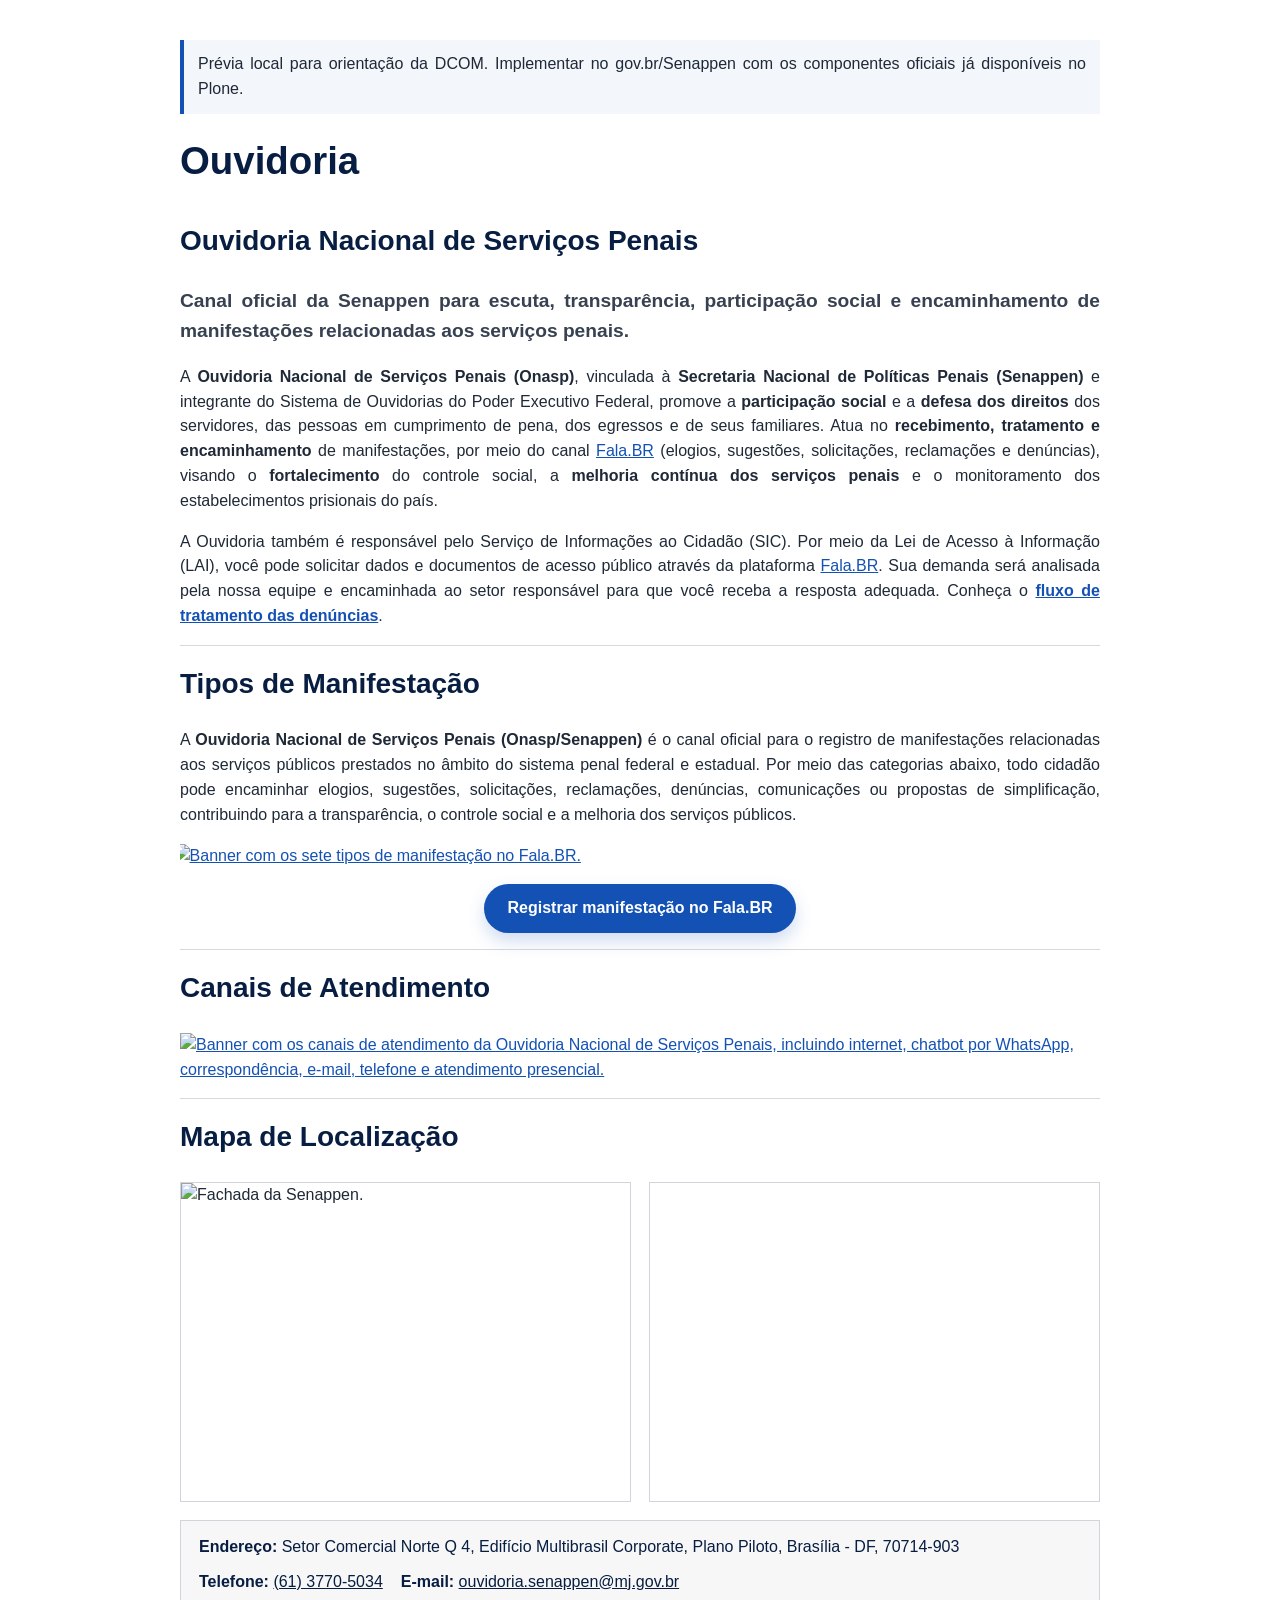
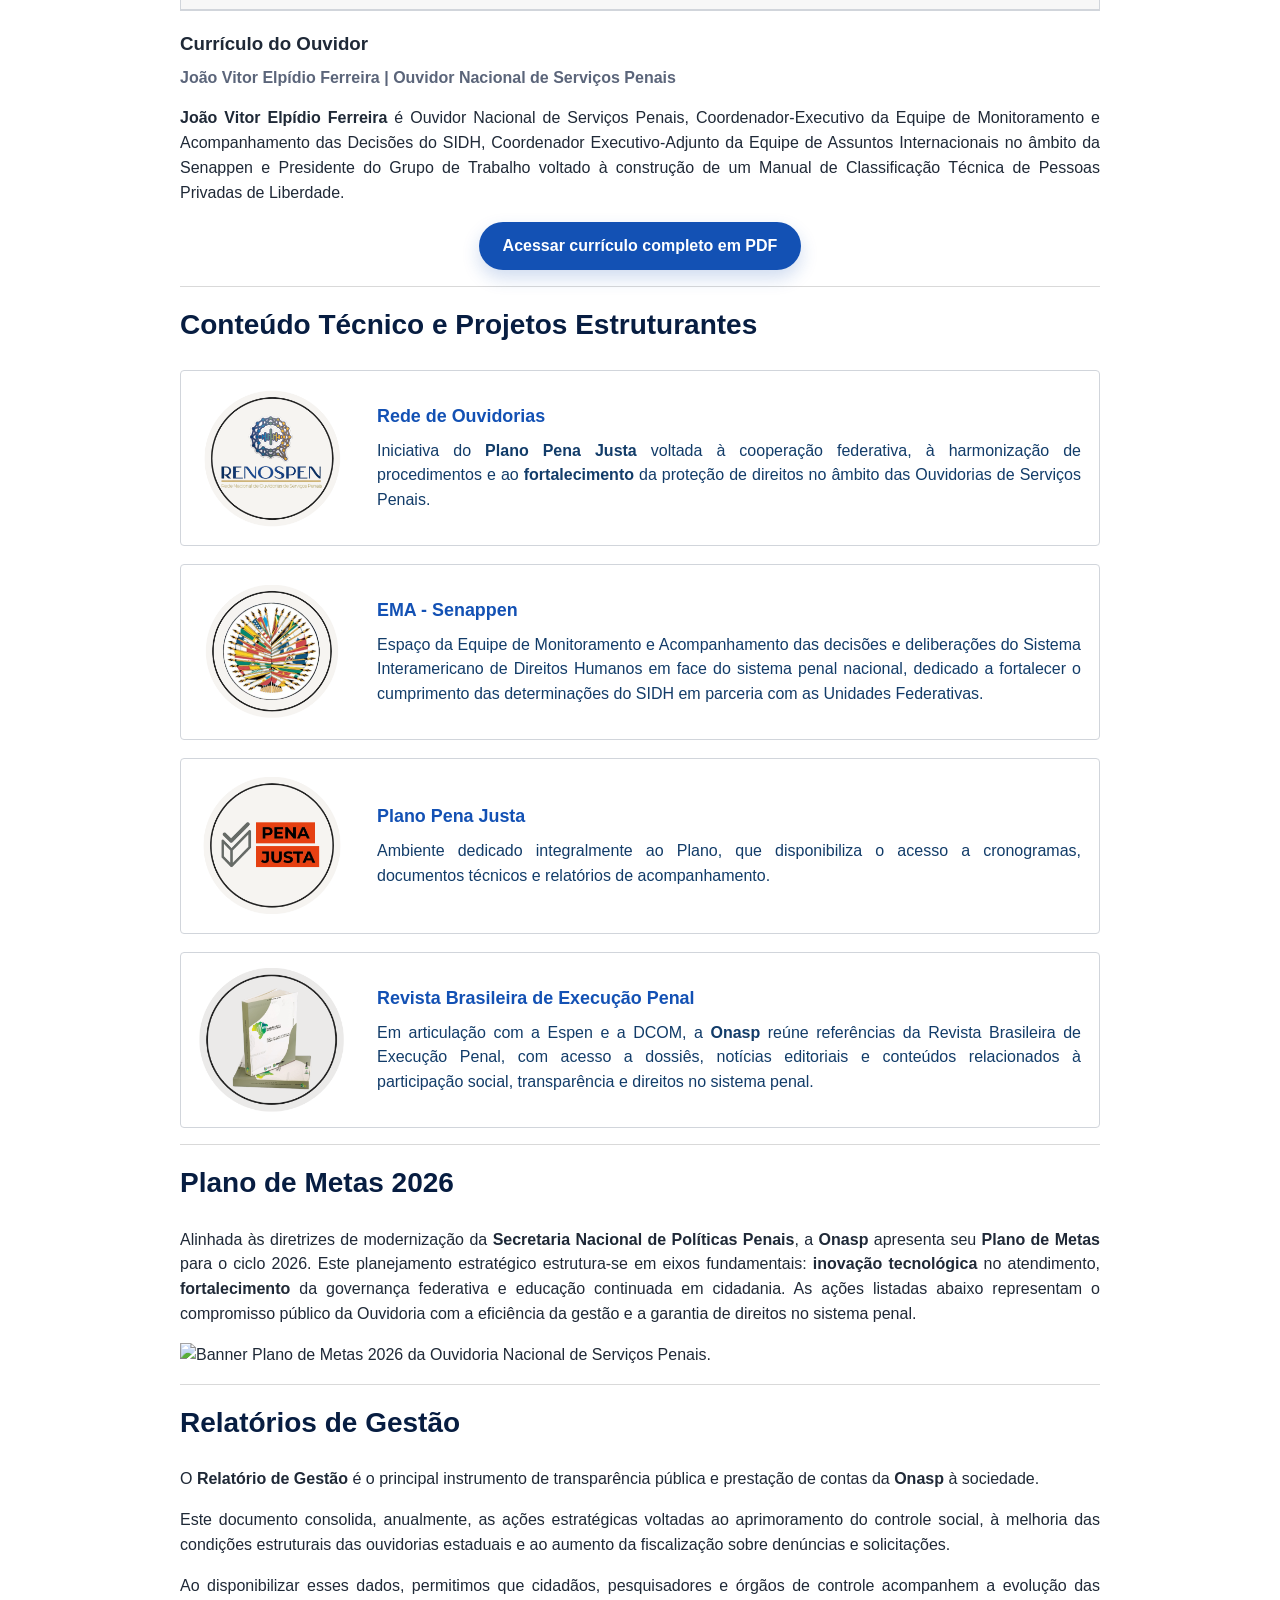
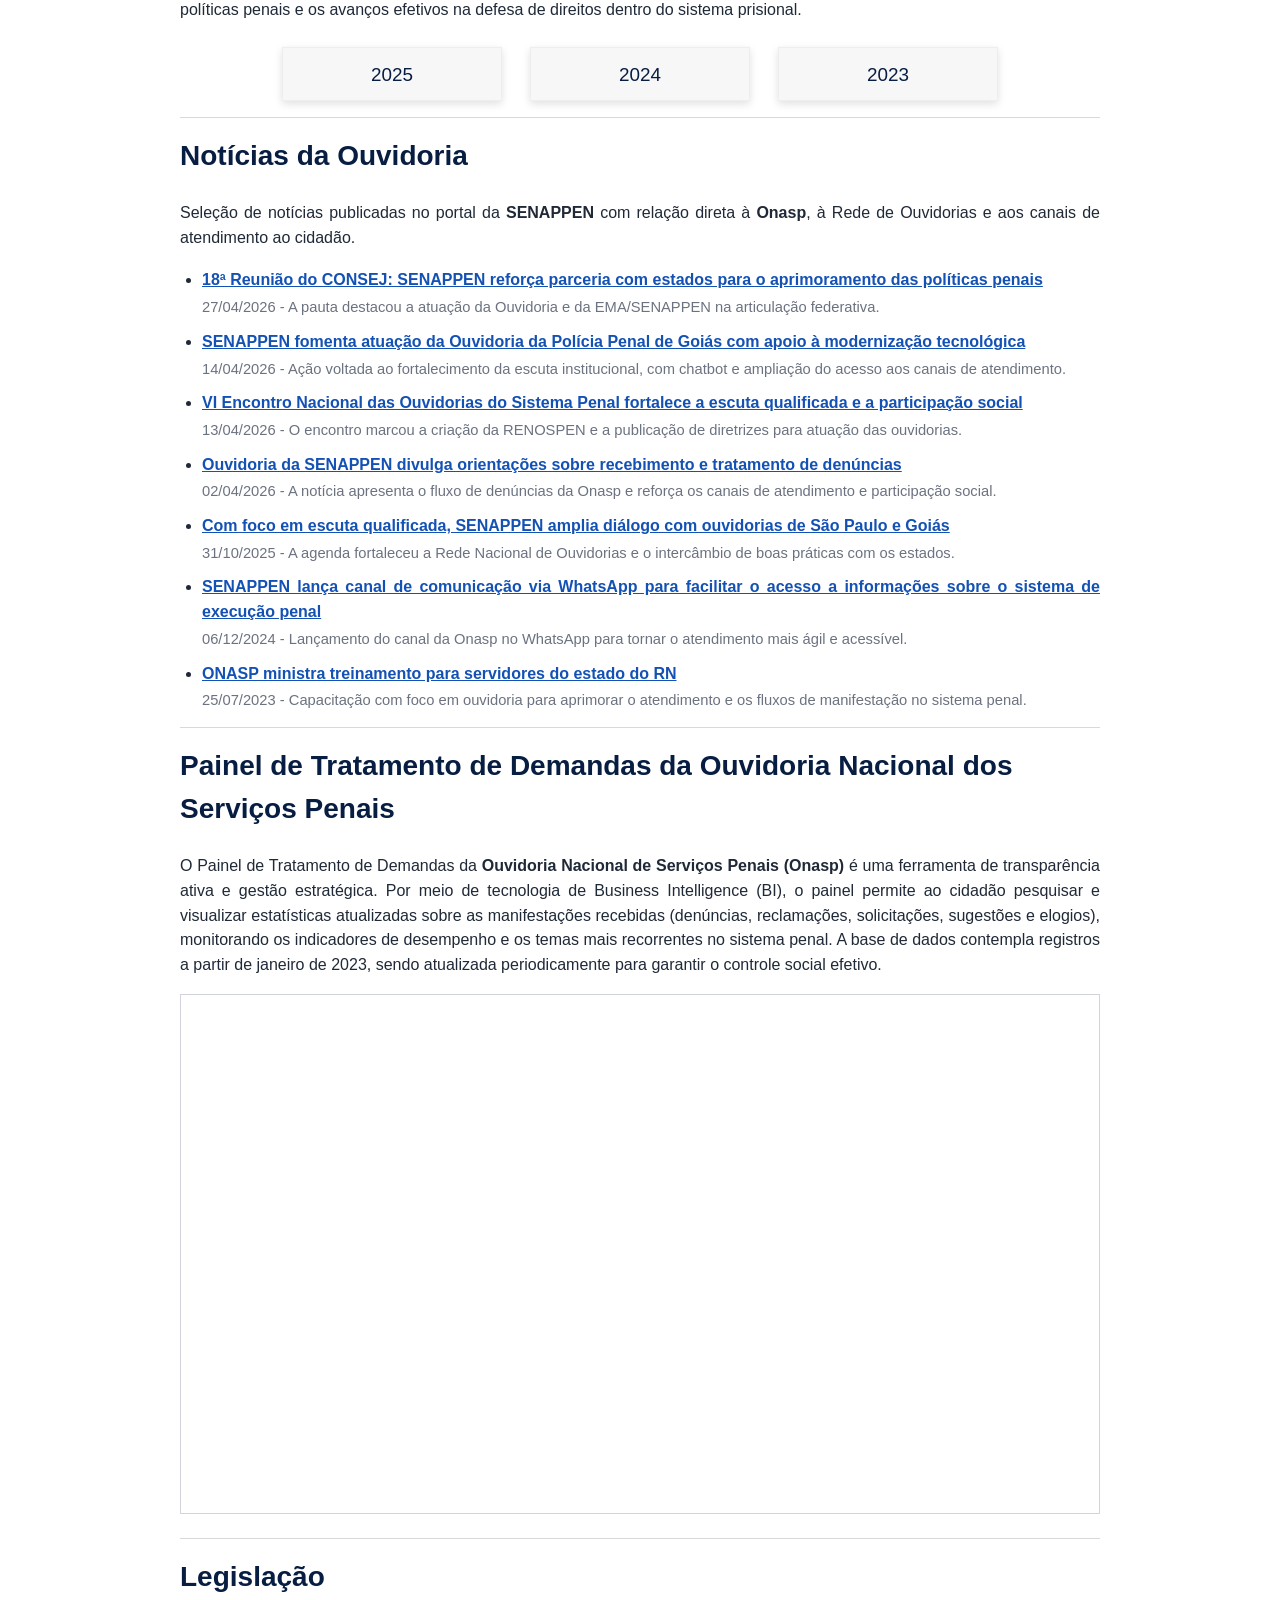
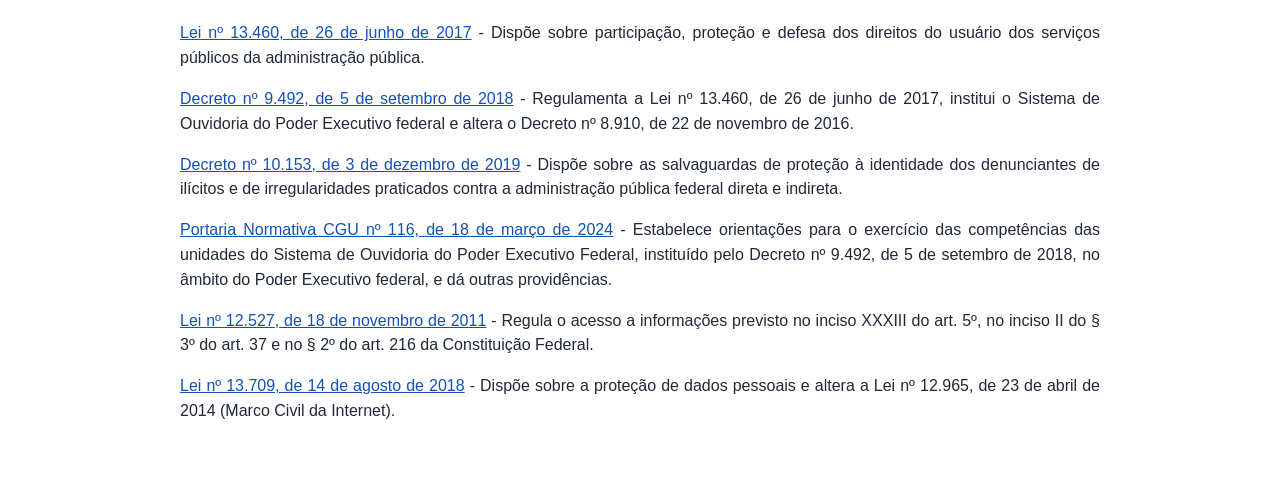
==== prototipo-dicom-onasp/index.html @ c9086b27 "Inclui notícias da ouvidoria na home da ONASP" ====
<!doctype html>
<html lang="pt-BR">
<head>
  <meta charset="utf-8">
  <meta name="viewport" content="width=device-width, initial-scale=1">
  <title>Ouvidoria Nacional de Serviços Penais | Prévia gov.br/Plone</title>
  <link rel="stylesheet" href="styles.css">
</head>
<body>
  <main class="govbr-preview" id="conteudo">
    <p class="preview-note">Prévia local para orientação da DCOM. Implementar no gov.br/Senappen com os componentes oficiais já disponíveis no Plone.</p>

    <h1>Ouvidoria</h1>

    <section aria-labelledby="ouvidoria-nacional">
      <h2 id="ouvidoria-nacional">Ouvidoria Nacional de Serviços Penais</h2>

      <p class="lead">Canal oficial da <strong>Senappen</strong> para escuta, transparência, <strong>participação social</strong> e encaminhamento de manifestações relacionadas aos serviços penais.</p>

      <p>A <strong>Ouvidoria Nacional de Serviços Penais (Onasp)</strong>, vinculada à <strong>Secretaria Nacional de Políticas Penais (Senappen)</strong> e integrante do Sistema de Ouvidorias do Poder Executivo Federal, promove a <strong>participação social</strong> e a <strong>defesa dos direitos</strong> dos servidores, das pessoas em cumprimento de pena, dos egressos e de seus familiares. Atua no <strong>recebimento, tratamento e encaminhamento</strong> de manifestações, por meio do canal <a href="https://falabr.cgu.gov.br">Fala.BR</a> (elogios, sugestões, solicitações, reclamações e denúncias), visando o <strong>fortalecimento</strong> do controle social, a <strong>melhoria contínua dos serviços penais</strong> e o monitoramento dos estabelecimentos prisionais do país.</p>

      <p>A Ouvidoria também é responsável pelo Serviço de Informações ao Cidadão (SIC). Por meio da Lei de Acesso à Informação (LAI), você pode solicitar dados e documentos de acesso público através da plataforma <a href="https://falabr.cgu.gov.br">Fala.BR</a>. Sua demanda será analisada pela nossa equipe e encaminhada ao setor responsável para que você receba a resposta adequada. Conheça o <a href="https://www.gov.br/senappen/pt-br/acesso-a-informacao/participacao-social/ouvidoria/fluxo_denuncia_onasp.pdf"><strong>fluxo de tratamento das denúncias</strong></a>.</p>
    </section>

    <section aria-labelledby="tipos-manifestacao">
      <h2 id="tipos-manifestacao">Tipos de Manifestação</h2>
      <p>A <strong>Ouvidoria Nacional de Serviços Penais (Onasp/Senappen)</strong> é o canal oficial para o registro de manifestações relacionadas aos serviços públicos prestados no âmbito do sistema penal federal e estadual. Por meio das categorias abaixo, todo cidadão pode encaminhar elogios, sugestões, solicitações, reclamações, denúncias, comunicações ou propostas de simplificação, contribuindo para a transparência, o controle social e a melhoria dos serviços públicos.</p>

      <a class="linked-image manifestacao-banner-crop" href="https://falabr.cgu.gov.br" aria-label="Acessar Fala.BR">
        <img src="../Documentação/Banner_1_new.png" alt="Banner com os sete tipos de manifestação no Fala.BR.">
      </a>
      <p class="compact-action-link"><strong><a href="https://falabr.cgu.gov.br">Registrar manifestação no Fala.BR</a></strong></p>
    </section>

    <section aria-labelledby="canais-atendimento">
      <h2 id="canais-atendimento">Canais de Atendimento</h2>
      <a class="linked-image canais-banner" href="https://falabr.cgu.gov.br" aria-label="Acessar Fala.BR">
        <img src="../Documentação/Banner_2_new.png" alt="Banner com os canais de atendimento da Ouvidoria Nacional de Serviços Penais, incluindo internet, chatbot por WhatsApp, correspondência, e-mail, telefone e atendimento presencial.">
      </a>
    </section>

    <section aria-labelledby="mapa-localizacao">
      <h2 id="mapa-localizacao">Mapa de Localização</h2>
      <div class="mapa-grid">
        <figure class="mapa-side-image">
          <img src="../Documentação/senappen_fachada.png" alt="Fachada da Senappen.">
        </figure>
        <iframe class="embed" title="Mapa da sede da Senappen em visualização de ruas" src="https://www.google.com/maps?ll=-15.787693918829651,-47.886738090810475&q=-15.787693918829651,-47.886738090810475&t=m&z=18&output=embed" loading="lazy"></iframe>
      </div>

      <div class="mapa-contact-strip" aria-label="Contato institucional resumido da Ouvidoria">
        <p><strong>Endereço:</strong> Setor Comercial Norte Q 4, Edifício Multibrasil Corporate, Plano Piloto, Brasília - DF, 70714-903</p>
        <p><strong>Telefone:</strong> <a href="tel:+556137705034">(61) 3770-5034</a></p>
        <p><strong>E-mail:</strong> <a href="mailto:ouvidoria.senappen@mj.gov.br">ouvidoria.senappen@mj.gov.br</a></p>
      </div>

      <article class="ouvidor-profile" aria-labelledby="curriculo-ouvidor">
        <h3 id="curriculo-ouvidor">Currículo do Ouvidor</h3>
        <p class="ouvidor-role">João Vitor Elpídio Ferreira | Ouvidor Nacional de Serviços Penais</p>
        <p><strong>João Vitor Elpídio Ferreira</strong> é Ouvidor Nacional de Serviços Penais, Coordenador-Executivo da Equipe de Monitoramento e Acompanhamento das Decisões do SIDH, Coordenador Executivo-Adjunto da Equipe de Assuntos Internacionais no âmbito da Senappen e Presidente do Grupo de Trabalho voltado à construção de um Manual de Classificação Técnica de Pessoas Privadas de Liberdade.</p>
        <p class="compact-action-link"><strong><a href="../Documentação/Curriculo_Joao_vitor_elpidio_Ferreira.pdf">Acessar currículo completo em PDF</a></strong></p>
      </article>
    </section>

    <section aria-labelledby="projetos-estruturantes">
      <h2 id="projetos-estruturantes">Conteúdo Técnico e Projetos Estruturantes</h2>
      <div class="feature-link-list" aria-label="Subpáginas temáticas">
        <a class="feature-link" href="subpaginas/rede-ouvidorias.html">
          <span class="feature-image"><img src="../Documentação/Botao_Renospen.png" alt=""></span>
          <span class="feature-copy">
            <span class="feature-title">Rede de Ouvidorias</span>
            <span>Iniciativa do <strong>Plano Pena Justa</strong> voltada à cooperação federativa, à harmonização de procedimentos e ao <strong>fortalecimento</strong> da proteção de direitos no âmbito das Ouvidorias de Serviços Penais.</span>
          </span>
        </a>
        <a class="feature-link" href="subpaginas/ema-sidh.html">
          <span class="feature-image"><img src="../Documentação/Botao_EMA.png" alt=""></span>
          <span class="feature-copy">
            <span class="feature-title">EMA - Senappen</span>
            <span>Espaço da Equipe de Monitoramento e Acompanhamento das decisões e deliberações do Sistema Interamericano de Direitos Humanos em face do sistema penal nacional, dedicado a fortalecer o cumprimento das determinações do SIDH em parceria com as Unidades Federativas.</span>
          </span>
        </a>
        <a class="feature-link" href="subpaginas/plano-pena-justa.html">
          <span class="feature-image"><img src="../Documentação/Botao_PenaJusta.png" alt=""></span>
          <span class="feature-copy">
            <span class="feature-title">Plano Pena Justa</span>
            <span>Ambiente dedicado integralmente ao Plano, que disponibiliza o acesso a cronogramas, documentos técnicos e relatórios de acompanhamento.</span>
          </span>
        </a>
        <a class="feature-link" href="subpaginas/revista-brasileira-execucao-penal.html">
          <span class="feature-image"><img src="../Documentação/Botao_RevistaBrasileira.png" alt=""></span>
          <span class="feature-copy">
            <span class="feature-title">Revista Brasileira de Execução Penal</span>
            <span>Em articulação com a Espen e a DCOM, a <strong>Onasp</strong> reúne referências da Revista Brasileira de Execução Penal, com acesso a dossiês, notícias editoriais e conteúdos relacionados à participação social, transparência e direitos no sistema penal.</span>
          </span>
        </a>
      </div>
    </section>

    <section aria-labelledby="plano-metas">
      <h2 id="plano-metas">Plano de Metas 2026</h2>
      <p>Alinhada às diretrizes de modernização da <strong>Secretaria Nacional de Políticas Penais</strong>, a <strong>Onasp</strong> apresenta seu <strong>Plano de Metas</strong> para o ciclo 2026. Este planejamento estratégico estrutura-se em eixos fundamentais: <strong>inovação tecnológica</strong> no atendimento, <strong>fortalecimento</strong> da governança federativa e educação continuada em cidadania. As ações listadas abaixo representam o compromisso público da Ouvidoria com a eficiência da gestão e a garantia de direitos no sistema penal.</p>
      <img class="standalone-image" src="../Documentação/Banner_3_new.png" alt="Banner Plano de Metas 2026 da Ouvidoria Nacional de Serviços Penais.">
    </section>

    <section aria-labelledby="relatorios-gestao">
      <h2 id="relatorios-gestao">Relatórios de Gestão</h2>
      <p>O <strong>Relatório de Gestão</strong> é o principal instrumento de transparência pública e prestação de contas da <strong>Onasp</strong> à sociedade.</p>
      <p>Este documento consolida, anualmente, as ações estratégicas voltadas ao aprimoramento do controle social, à melhoria das condições estruturais das ouvidorias estaduais e ao aumento da fiscalização sobre denúncias e solicitações.</p>
      <p>Ao disponibilizar esses dados, permitimos que cidadãos, pesquisadores e órgãos de controle acompanhem a evolução das políticas penais e os avanços efetivos na defesa de direitos dentro do sistema prisional.</p>
      <div class="report-year-grid" aria-label="Relatórios de Gestão por ano">
        <a href="https://www.gov.br/senappen/pt-br/acesso-a-informacao/participacao-social/ouvidoria/relatorio-de-gestao-de-ouvidoria">2025</a>
        <a href="https://www.gov.br/senappen/pt-br/acesso-a-informacao/participacao-social/ouvidoria/relatorio-de-gestao-de-ouvidoria">2024</a>
        <a href="https://www.gov.br/senappen/pt-br/acesso-a-informacao/participacao-social/ouvidoria/relatorio-de-gestao-de-ouvidoria">2023</a>
      </div>
    </section>

    <section aria-labelledby="noticias-ouvidoria">
      <h2 id="noticias-ouvidoria">Notícias da Ouvidoria</h2>
      <p>Seleção de notícias publicadas no portal da <strong>SENAPPEN</strong> com relação direta à <strong>Onasp</strong>, à Rede de Ouvidorias e aos canais de atendimento ao cidadão.</p>
      <ul class="news-link-list" aria-label="Notícias relacionadas à Onasp e à Ouvidoria">
        <li>
          <a href="https://www.gov.br/senappen/pt-br/assuntos/noticias/18a-reuniao-do-consej-senappen-reforca-parceria-com-estados-para-o-aprimoramento-das-politicas-penais">18ª Reunião do CONSEJ: SENAPPEN reforça parceria com estados para o aprimoramento das políticas penais</a>
          <span class="news-meta">27/04/2026 - A pauta destacou a atuação da Ouvidoria e da EMA/SENAPPEN na articulação federativa.</span>
        </li>
        <li>
          <a href="https://www.gov.br/senappen/pt-br/assuntos/noticias/senappen-fomenta-atuacao-da-ouvidoria-da-policia-penal-de-goias-com-apoio-a-modernizacao-tecnologica">SENAPPEN fomenta atuação da Ouvidoria da Polícia Penal de Goiás com apoio à modernização tecnológica</a>
          <span class="news-meta">14/04/2026 - Ação voltada ao fortalecimento da escuta institucional, com chatbot e ampliação do acesso aos canais de atendimento.</span>
        </li>
        <li>
          <a href="https://www.gov.br/senappen/pt-br/assuntos/noticias/vi-encontro-nacional-das-ouvidorias-do-sistema-penal-fortalece-a-escuta-qualificada-e-a-participacao-social">VI Encontro Nacional das Ouvidorias do Sistema Penal fortalece a escuta qualificada e a participação social</a>
          <span class="news-meta">13/04/2026 - O encontro marcou a criação da RENOSPEN e a publicação de diretrizes para atuação das ouvidorias.</span>
        </li>
        <li>
          <a href="https://www.gov.br/senappen/pt-br/assuntos/noticias/ouvidoria-da-senappen-divulga-orientacoes-sobre-recebimento-e-tratamento-de-denuncias">Ouvidoria da SENAPPEN divulga orientações sobre recebimento e tratamento de denúncias</a>
          <span class="news-meta">02/04/2026 - A notícia apresenta o fluxo de denúncias da Onasp e reforça os canais de atendimento e participação social.</span>
        </li>
        <li>
          <a href="https://www.gov.br/senappen/pt-br/assuntos/noticias/com-foco-em-escuta-qualificada-senappen-amplia-dialogo-com-ouvidorias-de-sao-paulo-e-goias">Com foco em escuta qualificada, SENAPPEN amplia diálogo com ouvidorias de São Paulo e Goiás</a>
          <span class="news-meta">31/10/2025 - A agenda fortaleceu a Rede Nacional de Ouvidorias e o intercâmbio de boas práticas com os estados.</span>
        </li>
        <li>
          <a href="https://www.gov.br/senappen/pt-br/assuntos/noticias/senappen-lanca-canal-de-comunicacao-via-whatsapp-para-facilitar-o-acesso-a-informacoes-sobre-o-sistema-de-execucao-penal">SENAPPEN lança canal de comunicação via WhatsApp para facilitar o acesso a informações sobre o sistema de execução penal</a>
          <span class="news-meta">06/12/2024 - Lançamento do canal da Onasp no WhatsApp para tornar o atendimento mais ágil e acessível.</span>
        </li>
        <li>
          <a href="https://www.gov.br/senappen/pt-br/assuntos/noticias/onasp-ministra-treinamento-para-servidores-do-estado-do-rn">ONASP ministra treinamento para servidores do estado do RN</a>
          <span class="news-meta">25/07/2023 - Capacitação com foco em ouvidoria para aprimorar o atendimento e os fluxos de manifestação no sistema penal.</span>
        </li>
      </ul>
    </section>

    <section aria-labelledby="painel-demandas">
      <h2 id="painel-demandas">Painel de Tratamento de Demandas da Ouvidoria Nacional dos Serviços Penais</h2>
      <p>O Painel de Tratamento de Demandas da <strong>Ouvidoria Nacional de Serviços Penais (Onasp)</strong> é uma ferramenta de transparência ativa e gestão estratégica. Por meio de tecnologia de Business Intelligence (BI), o painel permite ao cidadão pesquisar e visualizar estatísticas atualizadas sobre as manifestações recebidas (denúncias, reclamações, solicitações, sugestões e elogios), monitorando os indicadores de desempenho e os temas mais recorrentes no sistema penal. A base de dados contempla registros a partir de janeiro de 2023, sendo atualizada periodicamente para garantir o controle social efetivo.</p>
      <iframe class="embed powerbi" title="Painel de Tratamento de Demandas da Onasp" src="https://app.powerbi.com/view?r=eyJrIjoiMDU5NGVlNjQtMjZmZi00YzI0LTk0ZTktMzQwMzdkM2QyMDg5IiwidCI6ImViMDkwNDIwLTQ0NGMtNDNmNy05MWYyLTRiOGRhNmJmZThlMSJ9" loading="lazy" allowfullscreen></iframe>
    </section>

    <section aria-labelledby="legislacao-home">
      <h2 id="legislacao-home">Legislação</h2>
      <p><a href="../Documentação/Normativas Basilares de Ouvidoria/LEI N°13.460.2017.pdf">Lei nº 13.460, de 26 de junho de 2017</a> - Dispõe sobre participação, proteção e defesa dos direitos do usuário dos serviços públicos da administração pública.</p>
      <p><a href="../Documentação/Normativas Basilares de Ouvidoria/Decreto N°9.492.2018.pdf">Decreto nº 9.492, de 5 de setembro de 2018</a> - Regulamenta a Lei nº 13.460, de 26 de junho de 2017, institui o Sistema de Ouvidoria do Poder Executivo federal e altera o Decreto nº 8.910, de 22 de novembro de 2016.</p>
      <p><a href="../Documentação/Normativas Basilares de Ouvidoria/Decreto N°10.153.2019.pdf">Decreto nº 10.153, de 3 de dezembro de 2019</a> - Dispõe sobre as salvaguardas de proteção à identidade dos denunciantes de ilícitos e de irregularidades praticados contra a administração pública federal direta e indireta.</p>
      <p><a href="../Documentação/Normativas Basilares de Ouvidoria/Portaria Normativa CGU - N°116.2024.pdf">Portaria Normativa CGU nº 116, de 18 de março de 2024</a> - Estabelece orientações para o exercício das competências das unidades do Sistema de Ouvidoria do Poder Executivo Federal, instituído pelo Decreto nº 9.492, de 5 de setembro de 2018, no âmbito do Poder Executivo federal, e dá outras providências.</p>
      <p><a href="../Documentação/Normativas Basilares de Ouvidoria/LEI N°12.527.2011.pdf">Lei nº 12.527, de 18 de novembro de 2011</a> - Regula o acesso a informações previsto no inciso XXXIII do art. 5º, no inciso II do § 3º do art. 37 e no § 2º do art. 216 da Constituição Federal.</p>
      <p><a href="../Documentação/Normativas Basilares de Ouvidoria/LEI N°13.709.2018.pdf">Lei nº 13.709, de 14 de agosto de 2018</a> - Dispõe sobre a proteção de dados pessoais e altera a Lei nº 12.965, de 23 de abril de 2014 (Marco Civil da Internet).</p>
    </section>
  </main>
</body>
</html>
---- prototipo-dicom-onasp/styles.css ----
html {
  -webkit-text-size-adjust: 100%;
}

*,
*::before,
*::after {
  box-sizing: border-box;
}

body {
  margin: 0;
  color: #1f2937;
  font-family: Arial, Helvetica, sans-serif;
  line-height: 1.55;
  background: #ffffff;
}

a {
  color: #1351b4;
}

img {
  display: block;
  max-width: 100%;
  height: auto;
}

.govbr-preview {
  width: min(100% - 32px, 920px);
  margin: 0 auto;
  padding: 24px 0 48px;
}

.preview-note,
.component-note {
  border-left: 4px solid #1351b4;
  background: #f3f6fb;
  padding: 12px 14px;
}

.component-note {
  margin: 16px 0;
}

h1 {
  color: #071d41;
  font-size: clamp(2rem, 4vw, 2.4rem);
  line-height: 1.15;
}

h2 {
  color: #071d41;
  margin-top: 36px;
  font-size: clamp(1.4rem, 2.7vw, 1.75rem);
}

.lead {
  color: #374151;
  font-size: clamp(1.05rem, 2vw, 1.2rem);
  font-weight: 700;
}

.subpage-preview {
  padding-top: 18px;
}

.subpage-back-link {
  margin-bottom: 18px;
}

.subpage-back-link a {
  font-weight: 700;
}

.subpage-hero {
  display: grid;
  grid-template-columns: 190px minmax(0, 1fr);
  gap: 28px;
  align-items: center;
  padding: 20px 0 12px;
}

.subpage-hero-media {
  margin: 0;
}

.subpage-hero-media img {
  width: 100%;
  max-width: 170px;
  height: auto;
  object-fit: contain;
}

.subpage-hero-copy h1 {
  margin: 6px 0 12px;
}

.subpage-kicker {
  margin: 0;
  color: #1351b4;
  font-size: 0.92rem;
  font-weight: 700;
  letter-spacing: 0.03em;
  text-transform: uppercase;
}

h3 {
  margin: 0 0 8px;
}

section {
  margin-top: 24px;
}

#conteudo p:not(.subpage-kicker):not(.subpage-back-link):not(.compact-action-link),
#conteudo li,
#conteudo .feature-copy > span:not(.feature-title),
.component-note {
  text-align: justify;
  text-justify: inter-word;
  hyphens: auto;
}

#conteudo > section + section {
  margin-top: 16px;
  padding-top: 16px;
  border-top: 1px solid #d9d9d9;
}

#conteudo > section + section h2 {
  margin-top: 0;
}

.linked-image,
.standalone-image {
  display: block;
  margin: 16px 0;
}

.subpage-gallery-grid {
  display: grid;
  grid-template-columns: repeat(auto-fit, minmax(280px, 1fr));
  gap: 18px;
  margin-top: 16px;
}

.subpage-gallery-card {
  margin: 0;
  border: 1px solid #d1d5db;
  border-radius: 8px;
  overflow: hidden;
  background: #ffffff;
}

.subpage-gallery-media {
  aspect-ratio: 1600 / 1066;
  overflow: hidden;
  background: #e5e7eb;
}

.subpage-gallery-card img {
  display: block;
  width: 100%;
  height: 100%;
  object-fit: cover;
  object-position: center;
}

.subpage-gallery-card figcaption {
  padding: 12px 14px;
  color: #374151;
  font-size: 0.92rem;
  line-height: 1.45;
}

.manifestacao-banner-crop {
  overflow: hidden;
  margin: 16px 0;
}

.manifestacao-banner-crop img {
  width: 101.4%;
  max-width: none;
  height: auto;
  margin-left: -0.7%;
}

.compact-action-link {
  margin: 8px 0 0;
  text-align: center;
}

.compact-action-link a {
  display: inline-flex;
  min-width: min(100%, 280px);
  align-items: center;
  justify-content: center;
  padding: 12px 24px;
  border-radius: 999px;
  background: #1351b4;
  box-shadow: 0 8px 18px rgba(19, 81, 180, 0.2);
  color: #ffffff;
  font-weight: 700;
  text-decoration: none;
  transition: background-color 0.2s ease, transform 0.2s ease, box-shadow 0.2s ease;
}

.compact-action-link a:hover,
.compact-action-link a:focus {
  background: #0f4aa2;
  box-shadow: 0 10px 22px rgba(19, 81, 180, 0.24);
  text-decoration: none;
  transform: translateY(-1px);
}

.canais-atendimento-grid {
  display: grid;
  grid-template-columns: minmax(0, 1fr) 132px;
  gap: 12px;
  align-items: center;
}

.canais-banner {
  margin: 0;
}

.qrcode-block {
  margin: 0;
  border: 1px solid #d1d5db;
  border-radius: 4px;
  padding: 10px;
  background: #ffffff;
}

.qrcode-block img {
  width: 100%;
}

.qrcode-block figcaption {
  margin-top: 8px;
  color: #071d41;
  font-size: 0.82rem;
  font-weight: 700;
  line-height: 1.25;
  text-align: center;
}

.feature-link-list {
  display: grid;
  gap: 18px;
}

.feature-link {
  display: grid;
  grid-template-columns: 156px minmax(0, 1fr);
  gap: 22px;
  align-items: center;
  border: 1px solid #d1d5db;
  border-radius: 4px;
  padding: 14px 18px;
  background: #ffffff;
  color: #123c69;
  text-decoration: none;
}

.feature-link:hover .feature-title,
.feature-link:focus .feature-title {
  text-decoration: underline;
}

.feature-image {
  display: block;
  width: 146px;
  height: 146px;
}

.feature-image img {
  width: 100%;
  height: 100%;
  object-fit: contain;
}

.feature-copy {
  display: grid;
  gap: 8px;
}

.feature-title {
  color: #1351b4;
  font-size: 1.12rem;
  font-weight: 700;
}

.report-year-grid {
  display: flex;
  flex-wrap: wrap;
  justify-content: center;
  gap: 28px;
  margin-top: 24px;
}

.report-year-grid a {
  display: flex;
  width: min(100%, 220px);
  min-height: 54px;
  align-items: center;
  justify-content: center;
  border: 1px solid #eeeeee;
  background: #f7f7f7;
  box-shadow: 0 3px 8px rgba(0, 0, 0, 0.12);
  color: #071d41;
  font-size: 1.18rem;
  text-decoration: none;
}

.report-year-grid a:hover,
.report-year-grid a:focus {
  color: #1351b4;
  text-decoration: underline;
}

.news-link-list {
  margin: 18px 0 0;
  padding-left: 22px;
}

.news-link-list li {
  text-align: left;
}

.news-link-list li + li {
  margin-top: 12px;
}

.news-link-list a {
  font-weight: 700;
}

.news-meta {
  display: block;
  margin-top: 4px;
  color: #6b7280;
  font-size: 0.92rem;
  line-height: 1.4;
}

.mapa-grid {
  display: grid;
  grid-template-columns: repeat(2, minmax(0, 1fr));
  grid-auto-rows: 320px;
  gap: 18px;
  align-items: stretch;
}

.mapa-grid > * {
  box-sizing: border-box;
}

.mapa-side-image {
  margin: 0;
  border: 1px solid #d1d5db;
  height: 100%;
  overflow: hidden;
}

.mapa-side-image img {
  width: 100%;
  height: 100%;
  object-fit: cover;
  object-position: center;
}

.embed {
  width: 100%;
  height: 380px;
  border: 1px solid #d1d5db;
}

.mapa-grid .embed {
  height: 100%;
  min-height: 320px;
  display: block;
}

.mapa-contact-strip {
  display: flex;
  flex-wrap: wrap;
  gap: 10px 18px;
  align-items: center;
  margin-top: 18px;
  padding: 14px 18px;
  border: 1px solid #d1d5db;
  background: #f7f7f7;
  color: #071d41;
}

.mapa-contact-strip p {
  margin: 0;
}

.mapa-contact-strip a {
  color: inherit;
}

.ouvidor-profile {
  margin-top: 0;
  padding: 18px 0 0;
  border-top: 1px solid #d1d5db;
}

.ouvidor-profile h3 {
  margin-top: 0;
}

.ouvidor-role {
  margin: 0 0 14px;
  color: #5b657a;
  font-weight: 700;
}

#plano-metas {
  overflow: hidden;
}

#plano-metas .standalone-image {
  width: 130%;
  max-width: none;
  margin: 18px 0 0 -15%;
}

.powerbi {
  min-height: 520px;
}

.ouvidoria-map-toolbar {
  display: flex;
  flex-wrap: wrap;
  gap: 14px 18px;
  align-items: flex-end;
  margin-top: 18px;
}

.ouvidoria-map-picker {
  width: min(100%, 280px);
}

.ouvidoria-map-picker label {
  display: block;
  margin-bottom: 6px;
  color: #071d41;
  font-weight: 700;
}

.ouvidoria-map-picker select {
  width: 100%;
  min-height: 44px;
  border: 1px solid #9ca3af;
  border-radius: 8px;
  padding: 10px 12px;
  background: #ffffff;
  color: #1f2937;
  font: inherit;
}

.ouvidoria-map-source {
  margin: 0;
  max-width: 42ch;
  color: #4b5563;
  font-size: 0.92rem;
}

.ouvidoria-map-layout {
  display: grid;
  grid-template-columns: minmax(0, 1.1fr) minmax(280px, 0.9fr);
  gap: 22px;
  align-items: start;
  margin-top: 20px;
}

.ouvidoria-map-shell,
.ouvidoria-state-panel {
  border: 1px solid #d1d5db;
  border-radius: 20px;
  background: #ffffff;
}

.ouvidoria-map-shell {
  position: relative;
  overflow: hidden;
  isolation: isolate;
  padding: 22px;
  background: linear-gradient(180deg, #f7f8fb 0%, #e7ecf5 100%);
}

.ouvidoria-map-legend {
  position: relative;
  z-index: 1;
  display: flex;
  flex-wrap: wrap;
  gap: 10px 18px;
  margin-bottom: 18px;
}

.ouvidoria-map-legend span {
  display: inline-flex;
  align-items: center;
  gap: 8px;
  color: #374151;
  font-size: 0.92rem;
}

.ouvidoria-map-legend span::before {
  content: "";
  width: 12px;
  height: 12px;
  border-radius: 999px;
  background: var(--legend-color, #94a3b8);
}

.legend-norte {
  --legend-color: #0ea5e9;
}

.legend-nordeste {
  --legend-color: #f59e0b;
}

.legend-centro-oeste {
  --legend-color: #16a34a;
}

.legend-sudeste {
  --legend-color: #ef4444;
}

.legend-sul {
  --legend-color: #7c3aed;
}

.ouvidoria-map-grid {
  position: relative;
  display: block;
  width: min(100%, 620px);
  margin: 0 auto;
  aspect-ratio: 620 / 592;
}

.ouvidoria-map-grid::before {
  content: "";
  position: absolute;
  inset: -2px;
  z-index: 0;
  pointer-events: none;
  opacity: 1;
  background-position: center;
  background-repeat: no-repeat;
  background-size: contain;
  background-image: url("./assets/mapa-brasil-uf-fundo.svg?v=20260508f");
}

.ouvidoria-map-button {
  position: absolute;
  left: var(--x);
  top: var(--y);
  z-index: var(--marker-z, 1);
  display: inline-flex;
  flex-direction: column;
  align-items: center;
  justify-content: flex-start;
  width: 42px;
  min-height: 50px;
  padding: 0;
  border: 0;
  background: transparent;
  color: #ffffff;
  font: inherit;
  cursor: pointer;
  transform: translate(-50%, -68%);
  transition: transform 0.18s ease;
}

.ouvidoria-map-button.is-callout {
  width: 1px;
  min-height: 1px;
  transform: translate(-50%, -50%);
}

.ouvidoria-map-button.is-callout:hover,
.ouvidoria-map-button.is-callout:focus,
.ouvidoria-map-button.is-callout.is-active {
  transform: translate(-50%, -50%) scale(1.06);
}

.ouvidoria-map-button:hover,
.ouvidoria-map-button:focus {
  transform: translate(-50%, -72%) scale(1.04);
}

.ouvidoria-map-button:focus-visible {
  outline: none;
}

.ouvidoria-map-button.is-active {
  transform: translate(-50%, -72%) scale(1.05);
}

.ouvidoria-map-marker-pin {
  position: relative;
  width: 26px;
  height: 36px;
  flex: 0 0 36px;
  background: center / 100% 100% no-repeat url("data:image/svg+xml,%3Csvg xmlns='http://www.w3.org/2000/svg' viewBox='0 0 26 36' fill='none'%3E%3Cpath d='M13 0C6.156 0 0.75 5.42 0.75 12.165C0.75 20.242 9.948 32.28 12.335 35.238C12.503 35.446 12.742 35.567 13 35.567C13.258 35.567 13.497 35.446 13.665 35.238C16.052 32.28 25.25 20.242 25.25 12.165C25.25 5.42 19.844 0 13 0Z' fill='white'/%3E%3C/svg%3E");
  filter: drop-shadow(0 8px 12px rgba(31, 20, 47, 0.22));
  transition: transform 0.18s ease, filter 0.18s ease;
}

.ouvidoria-map-marker-pin::after {
  content: "";
  position: absolute;
  left: 50%;
  top: 34%;
  width: 10px;
  height: 10px;
  border-radius: 999px;
  transform: translate(-50%, -50%);
  background: var(--marker-accent, #38bdf8);
  box-shadow: 0 0 0 2px rgba(255, 255, 255, 0.28);
}

.ouvidoria-map-marker-code {
  display: inline-flex;
  align-items: center;
  justify-content: center;
  min-width: 28px;
  height: 20px;
  margin-top: -3px;
  padding: 0 6px;
  border-radius: 999px;
  background: rgba(15, 23, 42, 0.36);
  color: #ffffff;
  font-size: 0.74rem;
  font-weight: 700;
  letter-spacing: 0.03em;
  line-height: 1;
  text-shadow: 0 1px 2px rgba(7, 29, 65, 0.36);
  transition: background 0.18s ease, color 0.18s ease, box-shadow 0.18s ease;
}

.ouvidoria-map-button.is-callout .ouvidoria-map-marker-pin {
  position: absolute;
  left: 0;
  top: 0;
  z-index: 3;
  width: 18px;
  height: 25px;
  flex-basis: auto;
  border: 0;
  border-radius: 0;
  background: center / 100% 100% no-repeat url("data:image/svg+xml,%3Csvg xmlns='http://www.w3.org/2000/svg' viewBox='0 0 26 36' fill='none'%3E%3Cpath d='M13 0C6.156 0 0.75 5.42 0.75 12.165C0.75 20.242 9.948 32.28 12.335 35.238C12.503 35.446 12.742 35.567 13 35.567C13.258 35.567 13.497 35.446 13.665 35.238C16.052 32.28 25.25 20.242 25.25 12.165C25.25 5.42 19.844 0 13 0Z' fill='white'/%3E%3C/svg%3E");
  box-shadow: none;
  filter: drop-shadow(0 6px 10px rgba(31, 20, 47, 0.22));
  transform: translate(-50%, -100%);
}

.ouvidoria-map-button.is-callout .ouvidoria-map-marker-pin::after {
  display: block;
  width: 7px;
  height: 7px;
  box-shadow: 0 0 0 1px rgba(255, 255, 255, 0.34);
}

.ouvidoria-map-button.is-callout .ouvidoria-map-marker-code {
  position: absolute;
  left: var(--label-x, 0px);
  top: var(--label-y, 20px);
  z-index: 2;
  margin-top: 0;
  background: rgba(15, 23, 42, 0.58);
  box-shadow: 0 7px 16px rgba(7, 29, 65, 0.18);
  transform: translate(-50%, -50%);
}

.ouvidoria-map-marker-line {
  display: none;
}

.ouvidoria-map-button.is-callout .ouvidoria-map-marker-line {
  position: absolute;
  left: 0;
  top: 0;
  z-index: 1;
  display: block;
  width: var(--line-length, 0px);
  height: 1px;
  background: color-mix(in srgb, var(--marker-accent, #38bdf8) 70%, #ffffff 30%);
  box-shadow: 0 1px 3px rgba(7, 29, 65, 0.18);
  opacity: 0.82;
  transform: rotate(var(--line-angle, 0deg));
  transform-origin: left center;
}

.ouvidoria-map-button:hover .ouvidoria-map-marker-pin,
.ouvidoria-map-button:focus-visible .ouvidoria-map-marker-pin,
.ouvidoria-map-button.is-active .ouvidoria-map-marker-pin {
  transform: translateY(-1px) scale(1.08);
  filter: drop-shadow(0 12px 18px rgba(31, 20, 47, 0.28));
}

.ouvidoria-map-button.is-callout:hover .ouvidoria-map-marker-pin,
.ouvidoria-map-button.is-callout:focus-visible .ouvidoria-map-marker-pin,
.ouvidoria-map-button.is-callout.is-active .ouvidoria-map-marker-pin {
  filter: drop-shadow(0 8px 14px rgba(31, 20, 47, 0.28));
  transform: translate(-50%, -100%) scale(1.14);
}

.ouvidoria-map-button:hover .ouvidoria-map-marker-code,
.ouvidoria-map-button:focus-visible .ouvidoria-map-marker-code,
.ouvidoria-map-button.is-active .ouvidoria-map-marker-code {
  background: rgba(255, 255, 255, 0.95);
  color: #071d41;
  box-shadow: 0 8px 18px rgba(7, 29, 65, 0.16);
}

.is-norte {
  --marker-accent: #38bdf8;
}

.is-nordeste {
  --marker-accent: #f59e0b;
}

.is-centro-oeste {
  --marker-accent: #22c55e;
}

.is-sudeste {
  --marker-accent: #f87171;
}

.is-sul {
  --marker-accent: #8b5cf6;
}

.ouvidoria-state-panel {
  padding: 22px;
  box-shadow: 0 12px 22px rgba(7, 29, 65, 0.06);
}

.ouvidoria-state-head {
  display: flex;
  flex-wrap: wrap;
  align-items: center;
  gap: 10px;
}

.ouvidoria-state-head h3 {
  margin: 0;
}

.ouvidoria-region-chip {
  display: inline-flex;
  align-items: center;
  border-radius: 999px;
  padding: 6px 10px;
  color: #071d41;
  font-size: 0.85rem;
  font-weight: 700;
}

.ouvidoria-state-orgao {
  margin: 14px 0 0;
  color: #374151;
  font-weight: 700;
}

.ouvidoria-state-multi-caption {
  margin: 18px 0 0;
  color: #374151;
  font-weight: 700;
}

.ouvidoria-state-entry {
  margin-top: 18px;
  padding: 18px;
  border: 1px solid #d1d5db;
  border-radius: 18px;
  background: linear-gradient(180deg, #fafcff 0%, #ffffff 100%);
  box-shadow: inset 0 1px 0 rgba(255, 255, 255, 0.7);
}

.ouvidoria-state-entry + .ouvidoria-state-entry {
  margin-top: 16px;
}

.ouvidoria-state-subhead {
  margin: 0;
  color: #071d41;
  font-size: 1rem;
}

.ouvidoria-state-entry .ouvidoria-state-orgao {
  margin-top: 10px;
}

.ouvidoria-state-details {
  display: grid;
  gap: 12px;
  margin: 18px 0 0;
}

.ouvidoria-state-field {
  padding-top: 12px;
  border-top: 1px solid #e5e7eb;
}

.ouvidoria-state-field dt {
  color: #071d41;
  font-weight: 700;
}

.ouvidoria-state-field dd {
  margin: 4px 0 0;
  color: #374151;
}

.ouvidoria-state-field a {
  word-break: break-word;
}

.ouvidoria-state-note {
  margin: 18px 0 0;
  border-left: 4px solid #b45309;
  background: #fff7ed;
  padding: 12px 14px;
  color: #7c2d12;
}

.ouvidoria-contacts-table-wrapper {
  overflow-x: auto;
  margin-top: 18px;
  border: 1px solid #d1d5db;
  border-radius: 16px;
  background: #ffffff;
}

.ouvidoria-contacts-table {
  width: 100%;
  min-width: 780px;
  border-collapse: collapse;
}

.ouvidoria-contacts-table th,
.ouvidoria-contacts-table td {
  padding: 12px 14px;
  border-bottom: 1px solid #e5e7eb;
  vertical-align: top;
  text-align: left;
}

.ouvidoria-contacts-table th {
  background: #f8fafc;
  color: #071d41;
  font-size: 0.95rem;
}

.ouvidoria-contacts-table tbody tr:nth-child(even) {
  background: #fcfcfd;
}

.ouvidoria-contacts-table tbody tr:last-child td {
  border-bottom: 0;
}

@media (max-width: 920px) {
  .govbr-preview {
    width: min(100% - 28px, 920px);
  }

  .subpage-hero {
    grid-template-columns: 160px minmax(0, 1fr);
    gap: 22px;
  }

  .feature-link {
    gap: 18px;
    padding: 14px 16px;
  }

  .report-year-grid {
    gap: 18px;
  }

  .report-year-grid a {
    width: min(100%, 200px);
  }

  .ouvidoria-map-layout {
    grid-template-columns: 1fr;
  }

  .ouvidoria-map-grid {
    max-width: 560px;
  }
}

@media (max-width: 700px) {
  .canais-atendimento-grid,
  .feature-link,
  .subpage-hero,
  .mapa-grid {
    grid-template-columns: 1fr;
  }

  .govbr-preview {
    width: min(100% - 24px, 920px);
    padding: 20px 0 36px;
  }

  .preview-note,
  .component-note {
    padding: 10px 12px;
  }

  .mapa-grid {
    grid-auto-rows: auto;
  }

  .mapa-contact-strip,
  .ouvidor-profile {
    padding: 16px 18px;
  }

  .mapa-contact-strip p {
    width: 100%;
  }

  .mapa-grid .embed,
  .mapa-side-image {
    min-height: 240px;
  }

  .qrcode-block {
    max-width: 180px;
  }

  h1 {
    font-size: 1.95rem;
  }

  h2 {
    margin-top: 28px;
  }

  section {
    margin-top: 20px;
  }

  #conteudo > section + section {
    margin-top: 14px;
    padding-top: 14px;
  }

  .feature-link {
    gap: 14px;
    padding: 14px;
  }

  .feature-image {
    width: 128px;
    height: 128px;
    margin: 0 auto;
  }

  .subpage-hero-media img {
    max-width: 148px;
    margin: 0 auto;
  }

  .embed {
    height: 320px;
  }

  .report-year-grid {
    gap: 16px;
    justify-content: stretch;
  }

  .report-year-grid a {
    width: 100%;
    min-height: 50px;
  }

  .powerbi {
    min-height: 420px;
  }

  #plano-metas .standalone-image {
    width: 138%;
    margin-left: -19%;
  }

  .ouvidoria-map-toolbar {
    align-items: stretch;
  }

  .ouvidoria-map-picker {
    width: 100%;
  }

  .ouvidoria-map-shell,
  .ouvidoria-state-panel {
    padding: 18px;
    border-radius: 18px;
  }

  .ouvidoria-map-legend {
    gap: 8px 14px;
  }

  .ouvidoria-map-grid {
    max-width: 520px;
  }

  .ouvidoria-map-marker-pin {
    width: 24px;
    height: 34px;
    flex-basis: 34px;
  }

  .ouvidoria-map-marker-code {
    min-width: 26px;
    height: 18px;
    padding: 0 5px;
    font-size: 0.68rem;
  }

  .ouvidoria-contacts-table th,
  .ouvidoria-contacts-table td {
    padding: 10px 12px;
  }
}

@media (max-width: 480px) {
  .govbr-preview {
    width: min(100% - 16px, 920px);
  }

  h1 {
    font-size: 1.72rem;
  }

  .lead {
    font-size: 1rem;
  }

  .feature-link {
    padding: 12px;
  }

  .feature-image {
    width: 112px;
    height: 112px;
  }

  .mapa-grid .embed,
  .mapa-side-image,
  .embed {
    min-height: 220px;
    height: 280px;
  }

  .powerbi {
    min-height: 360px;
  }

  .report-year-grid a {
    font-size: 1rem;
  }

  .ouvidoria-map-grid {
    max-width: 420px;
  }

  .ouvidoria-map-button {
    width: 34px;
    min-height: 42px;
  }

  .ouvidoria-map-marker-pin {
    width: 20px;
    height: 28px;
    flex-basis: 28px;
  }

  .ouvidoria-map-marker-code {
    min-width: 22px;
    height: 16px;
    padding: 0 4px;
    font-size: 0.6rem;
  }
}

@media (hover: none) and (pointer: coarse) {
  .feature-link,
  .report-year-grid a,
  .compact-action-link a,
  .subpage-back-link a {
    min-height: 48px;
  }

  .report-year-grid a {
    padding: 10px 12px;
  }
}
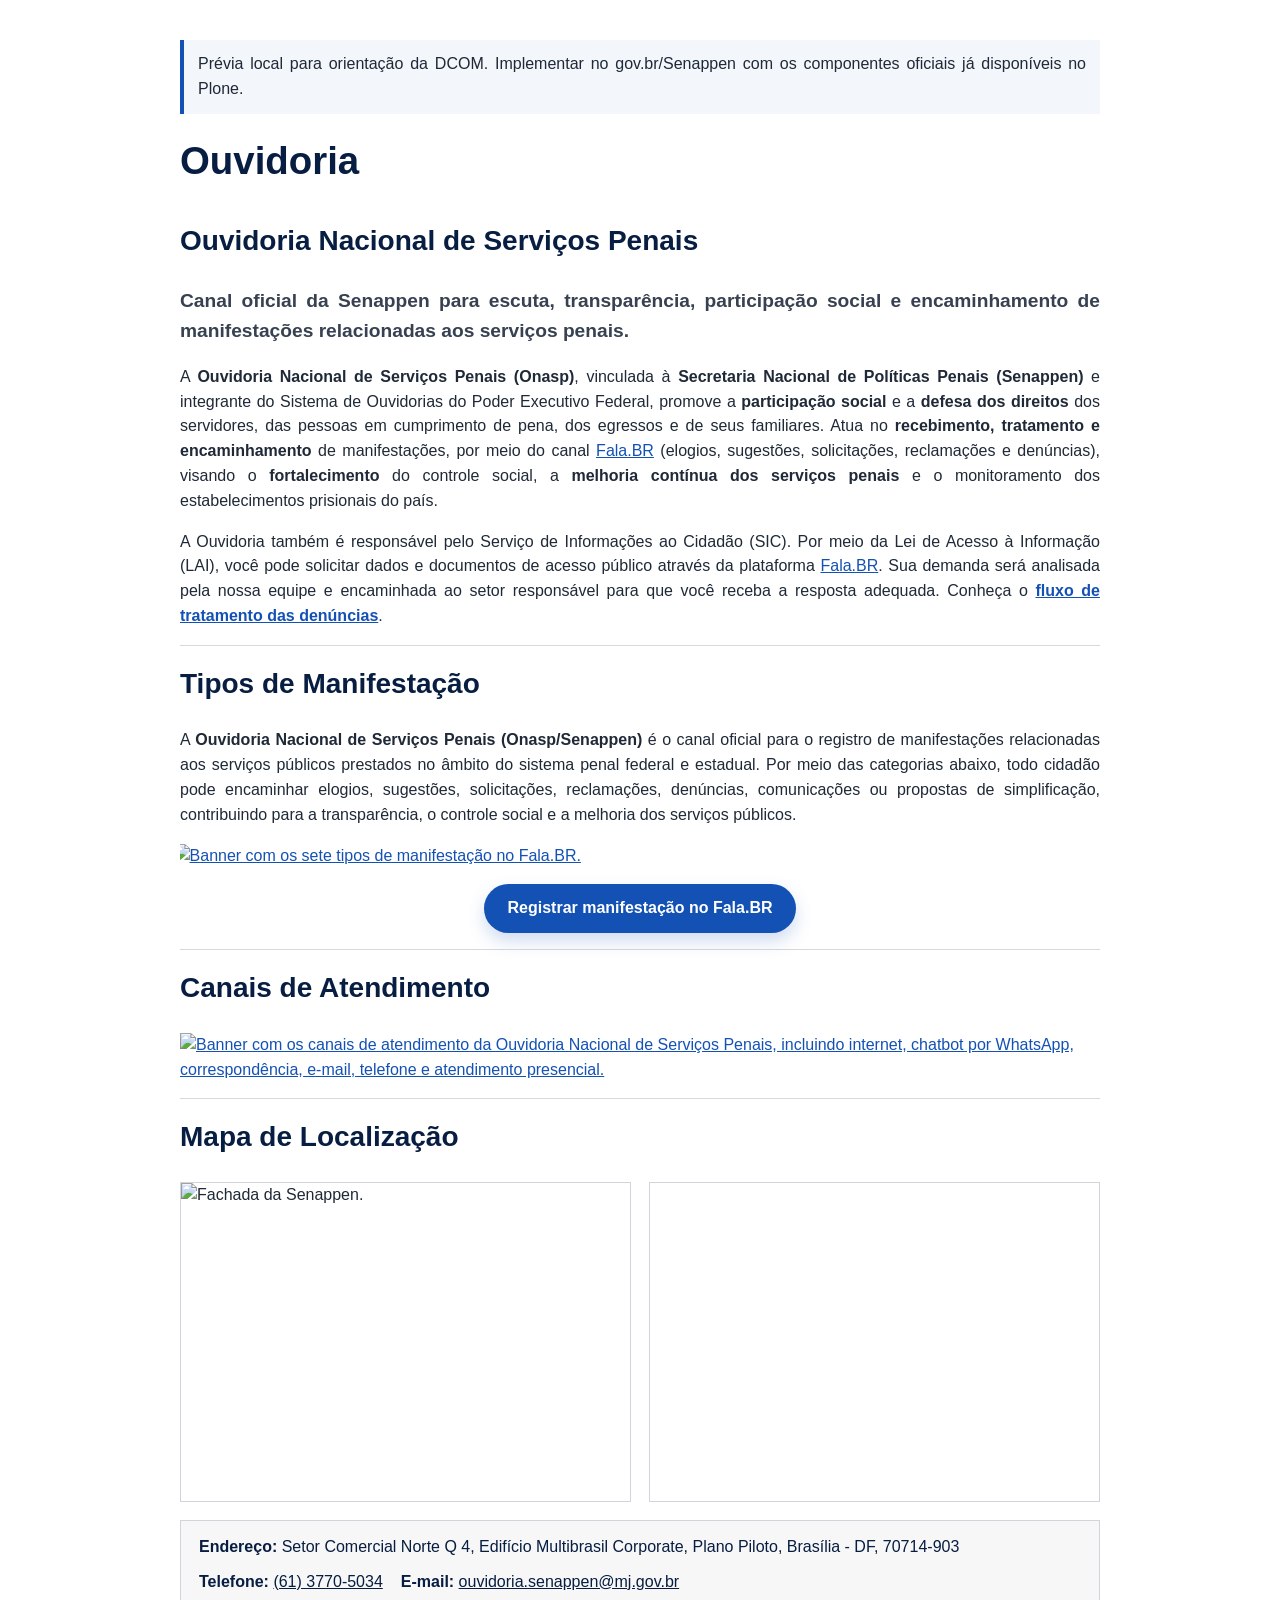
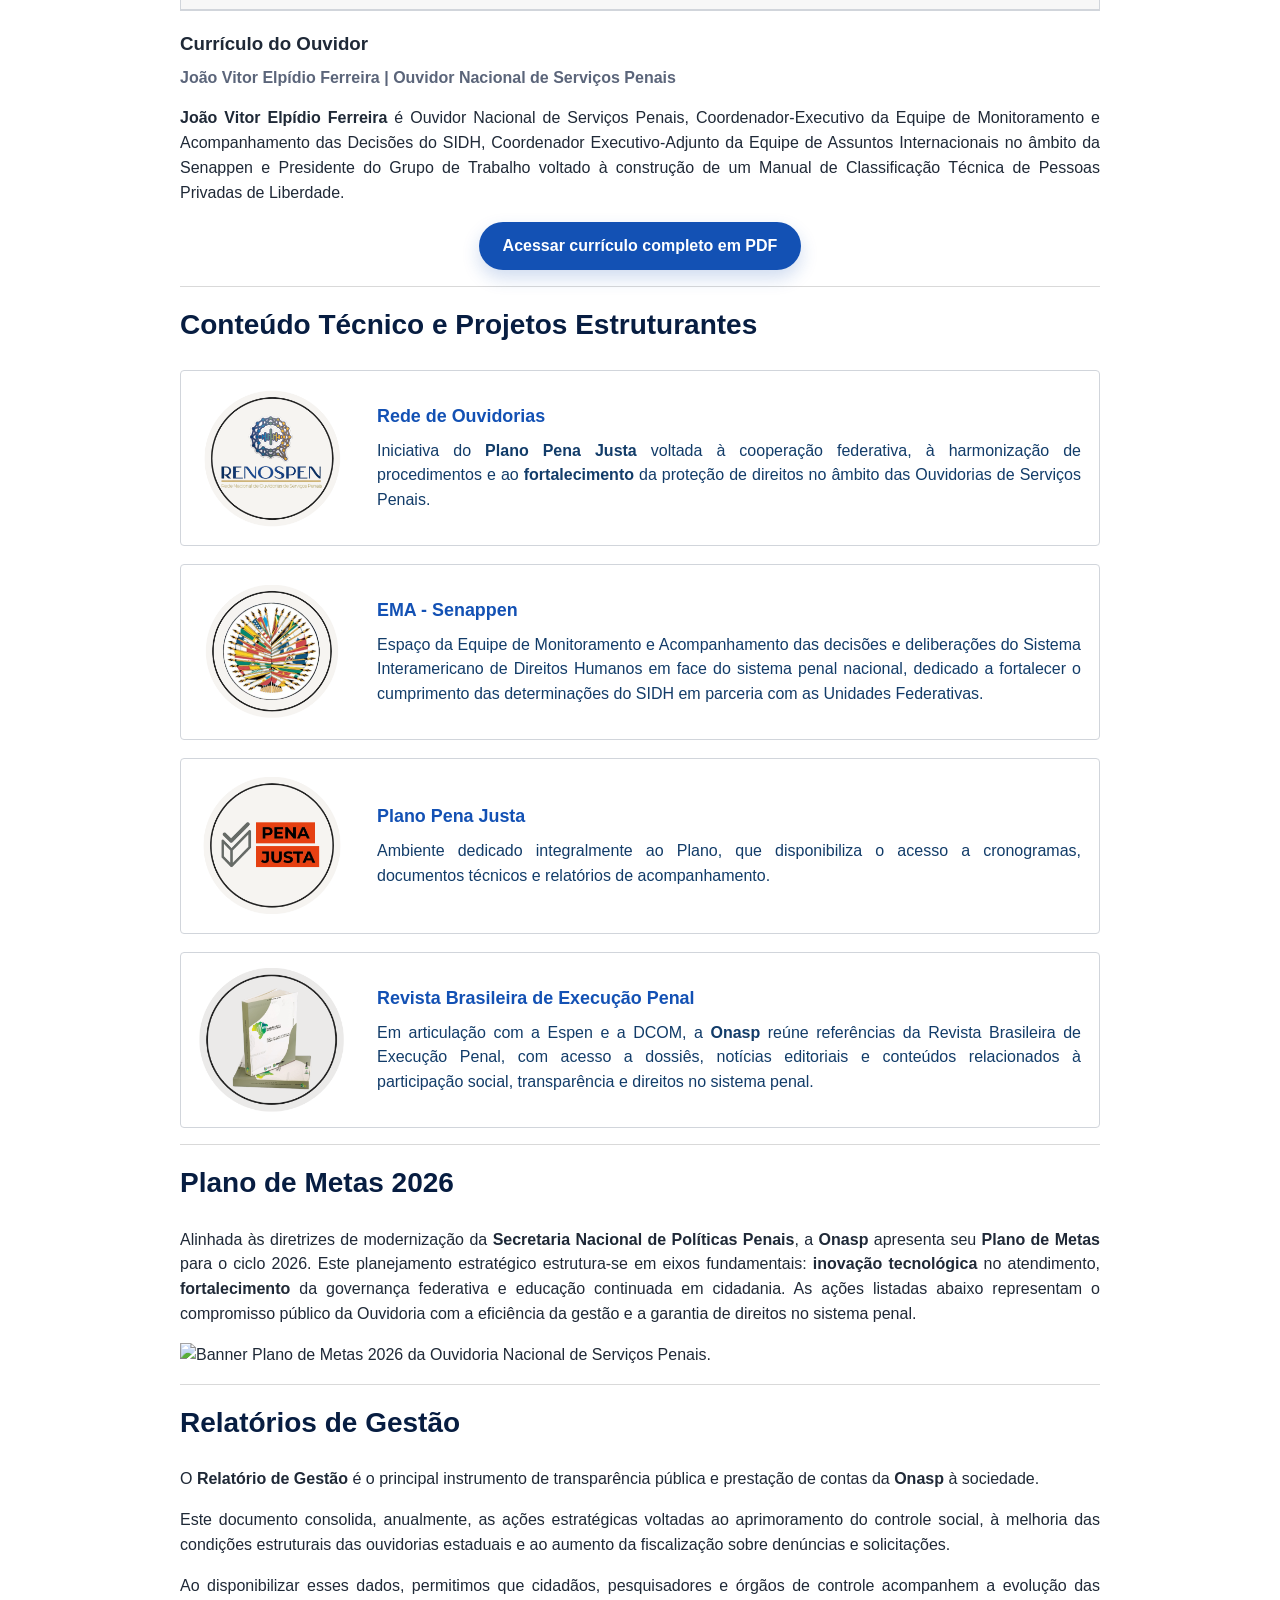
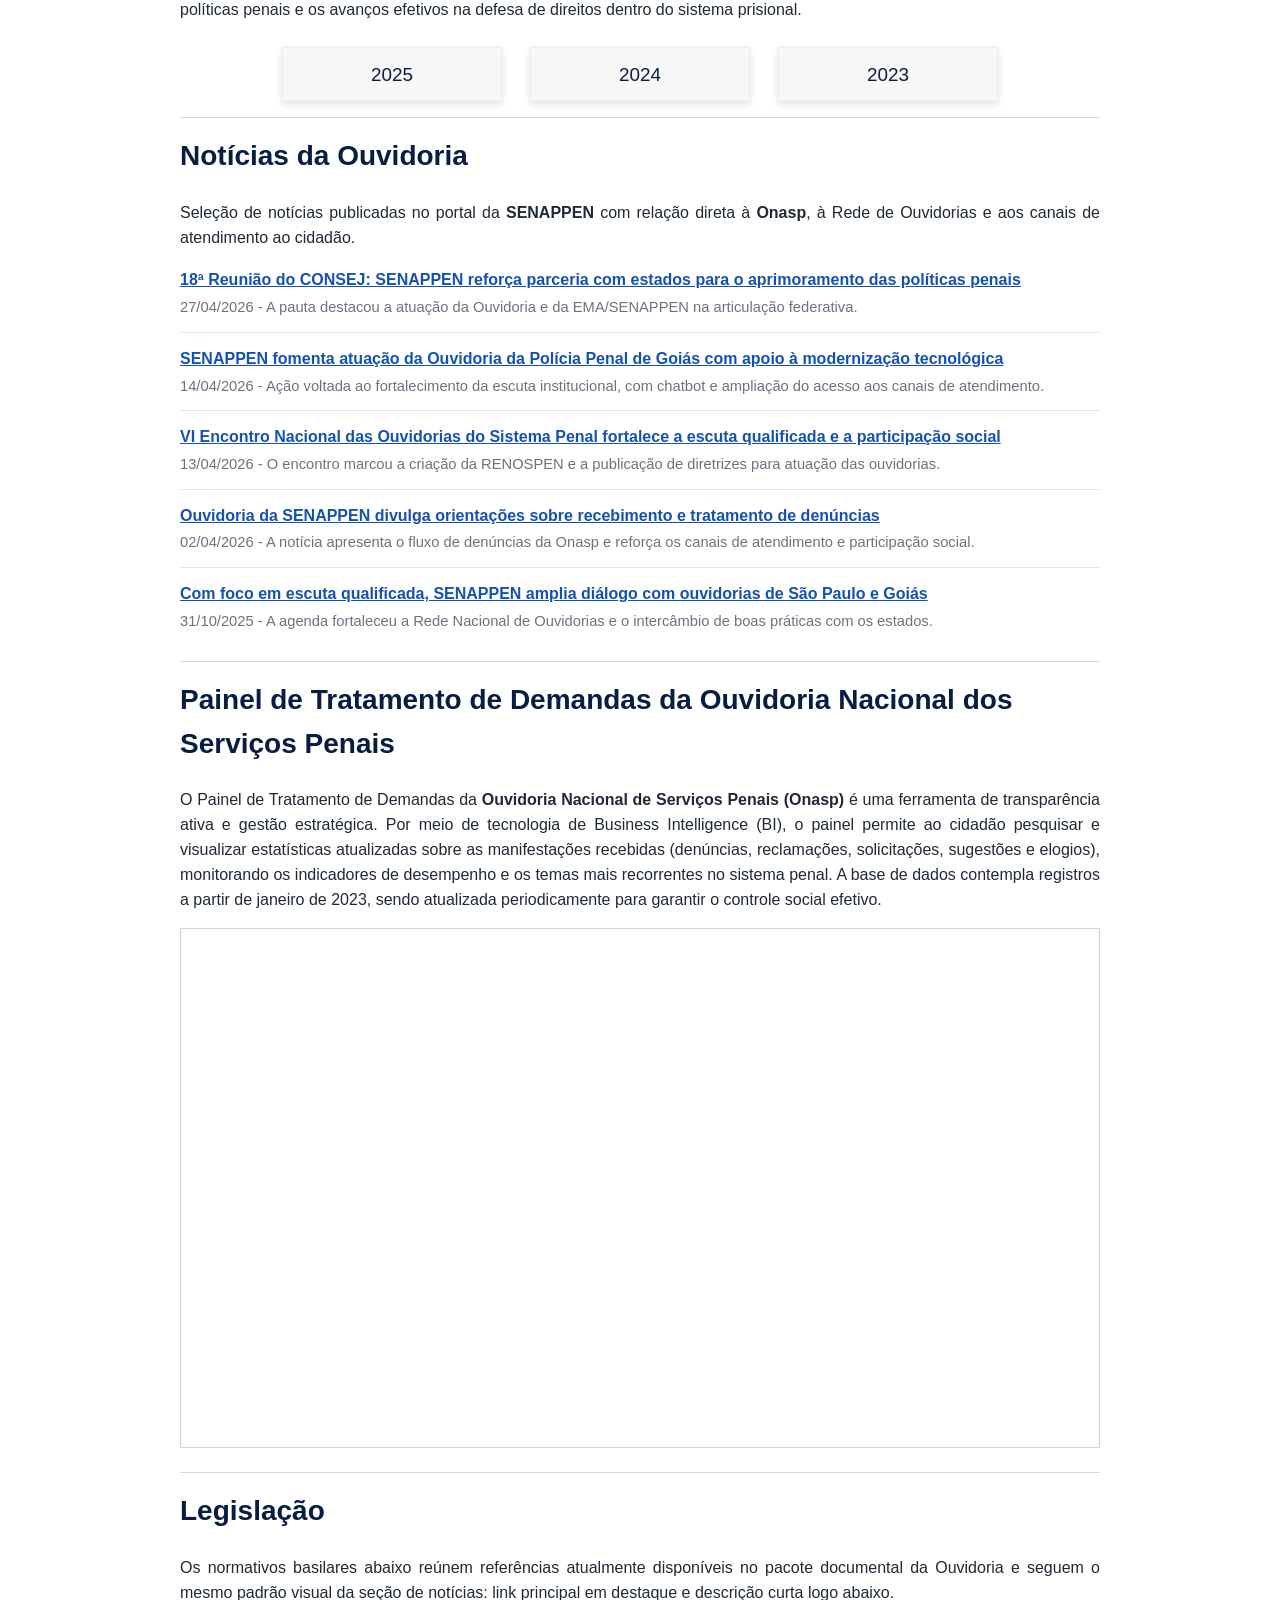
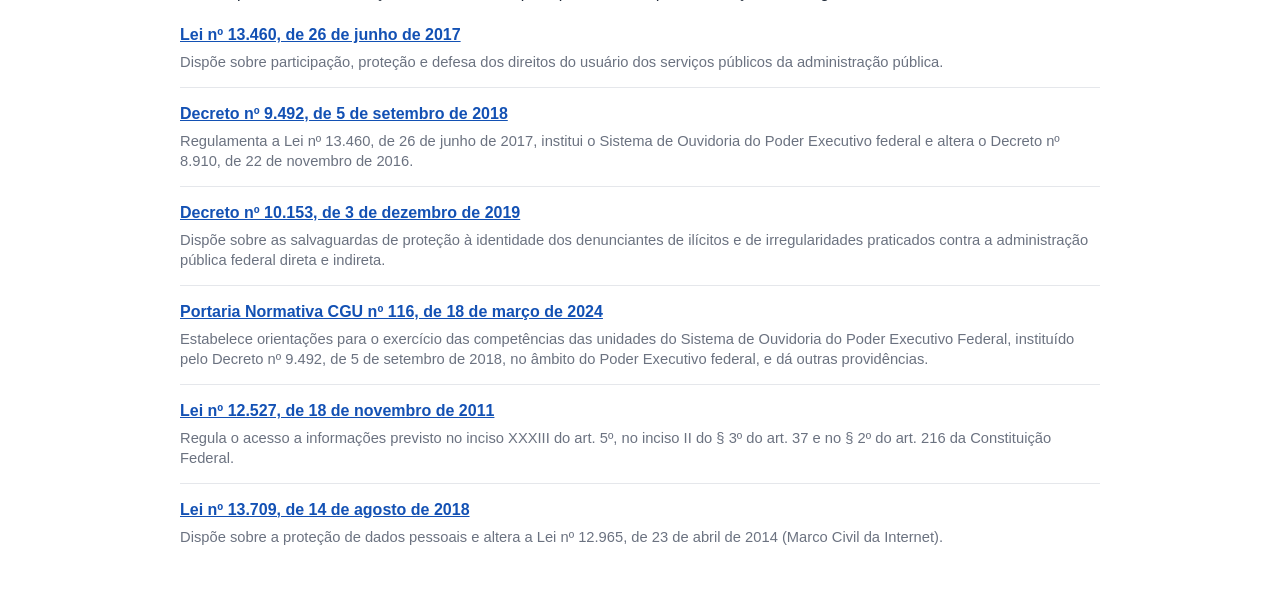
==== commit fe95986e: "Padroniza notícias e legislação na home da ONASP" ====
--- a/prototipo-dicom-onasp/index.html
+++ b/prototipo-dicom-onasp/index.html
@@ -117,36 +117,28 @@
     <section aria-labelledby="noticias-ouvidoria">
       <h2 id="noticias-ouvidoria">Notícias da Ouvidoria</h2>
       <p>Seleção de notícias publicadas no portal da <strong>SENAPPEN</strong> com relação direta à <strong>Onasp</strong>, à Rede de Ouvidorias e aos canais de atendimento ao cidadão.</p>
-      <ul class="news-link-list" aria-label="Notícias relacionadas à Onasp e à Ouvidoria">
-        <li>
+      <div class="content-link-list" aria-label="Notícias relacionadas à Onasp e à Ouvidoria">
+        <article class="content-link-item">
           <a href="https://www.gov.br/senappen/pt-br/assuntos/noticias/18a-reuniao-do-consej-senappen-reforca-parceria-com-estados-para-o-aprimoramento-das-politicas-penais">18ª Reunião do CONSEJ: SENAPPEN reforça parceria com estados para o aprimoramento das políticas penais</a>
-          <span class="news-meta">27/04/2026 - A pauta destacou a atuação da Ouvidoria e da EMA/SENAPPEN na articulação federativa.</span>
-        </li>
-        <li>
+          <span class="content-link-meta">27/04/2026 - A pauta destacou a atuação da Ouvidoria e da EMA/SENAPPEN na articulação federativa.</span>
+        </article>
+        <article class="content-link-item">
           <a href="https://www.gov.br/senappen/pt-br/assuntos/noticias/senappen-fomenta-atuacao-da-ouvidoria-da-policia-penal-de-goias-com-apoio-a-modernizacao-tecnologica">SENAPPEN fomenta atuação da Ouvidoria da Polícia Penal de Goiás com apoio à modernização tecnológica</a>
-          <span class="news-meta">14/04/2026 - Ação voltada ao fortalecimento da escuta institucional, com chatbot e ampliação do acesso aos canais de atendimento.</span>
-        </li>
-        <li>
+          <span class="content-link-meta">14/04/2026 - Ação voltada ao fortalecimento da escuta institucional, com chatbot e ampliação do acesso aos canais de atendimento.</span>
+        </article>
+        <article class="content-link-item">
           <a href="https://www.gov.br/senappen/pt-br/assuntos/noticias/vi-encontro-nacional-das-ouvidorias-do-sistema-penal-fortalece-a-escuta-qualificada-e-a-participacao-social">VI Encontro Nacional das Ouvidorias do Sistema Penal fortalece a escuta qualificada e a participação social</a>
-          <span class="news-meta">13/04/2026 - O encontro marcou a criação da RENOSPEN e a publicação de diretrizes para atuação das ouvidorias.</span>
-        </li>
-        <li>
+          <span class="content-link-meta">13/04/2026 - O encontro marcou a criação da RENOSPEN e a publicação de diretrizes para atuação das ouvidorias.</span>
+        </article>
+        <article class="content-link-item">
           <a href="https://www.gov.br/senappen/pt-br/assuntos/noticias/ouvidoria-da-senappen-divulga-orientacoes-sobre-recebimento-e-tratamento-de-denuncias">Ouvidoria da SENAPPEN divulga orientações sobre recebimento e tratamento de denúncias</a>
-          <span class="news-meta">02/04/2026 - A notícia apresenta o fluxo de denúncias da Onasp e reforça os canais de atendimento e participação social.</span>
-        </li>
-        <li>
+          <span class="content-link-meta">02/04/2026 - A notícia apresenta o fluxo de denúncias da Onasp e reforça os canais de atendimento e participação social.</span>
+        </article>
+        <article class="content-link-item">
           <a href="https://www.gov.br/senappen/pt-br/assuntos/noticias/com-foco-em-escuta-qualificada-senappen-amplia-dialogo-com-ouvidorias-de-sao-paulo-e-goias">Com foco em escuta qualificada, SENAPPEN amplia diálogo com ouvidorias de São Paulo e Goiás</a>
-          <span class="news-meta">31/10/2025 - A agenda fortaleceu a Rede Nacional de Ouvidorias e o intercâmbio de boas práticas com os estados.</span>
-        </li>
-        <li>
-          <a href="https://www.gov.br/senappen/pt-br/assuntos/noticias/senappen-lanca-canal-de-comunicacao-via-whatsapp-para-facilitar-o-acesso-a-informacoes-sobre-o-sistema-de-execucao-penal">SENAPPEN lança canal de comunicação via WhatsApp para facilitar o acesso a informações sobre o sistema de execução penal</a>
-          <span class="news-meta">06/12/2024 - Lançamento do canal da Onasp no WhatsApp para tornar o atendimento mais ágil e acessível.</span>
-        </li>
-        <li>
-          <a href="https://www.gov.br/senappen/pt-br/assuntos/noticias/onasp-ministra-treinamento-para-servidores-do-estado-do-rn">ONASP ministra treinamento para servidores do estado do RN</a>
-          <span class="news-meta">25/07/2023 - Capacitação com foco em ouvidoria para aprimorar o atendimento e os fluxos de manifestação no sistema penal.</span>
-        </li>
-      </ul>
+          <span class="content-link-meta">31/10/2025 - A agenda fortaleceu a Rede Nacional de Ouvidorias e o intercâmbio de boas práticas com os estados.</span>
+        </article>
+      </div>
     </section>
 
     <section aria-labelledby="painel-demandas">
@@ -157,12 +149,33 @@
 
     <section aria-labelledby="legislacao-home">
       <h2 id="legislacao-home">Legislação</h2>
-      <p><a href="../Documentação/Normativas Basilares de Ouvidoria/LEI N°13.460.2017.pdf">Lei nº 13.460, de 26 de junho de 2017</a> - Dispõe sobre participação, proteção e defesa dos direitos do usuário dos serviços públicos da administração pública.</p>
-      <p><a href="../Documentação/Normativas Basilares de Ouvidoria/Decreto N°9.492.2018.pdf">Decreto nº 9.492, de 5 de setembro de 2018</a> - Regulamenta a Lei nº 13.460, de 26 de junho de 2017, institui o Sistema de Ouvidoria do Poder Executivo federal e altera o Decreto nº 8.910, de 22 de novembro de 2016.</p>
-      <p><a href="../Documentação/Normativas Basilares de Ouvidoria/Decreto N°10.153.2019.pdf">Decreto nº 10.153, de 3 de dezembro de 2019</a> - Dispõe sobre as salvaguardas de proteção à identidade dos denunciantes de ilícitos e de irregularidades praticados contra a administração pública federal direta e indireta.</p>
-      <p><a href="../Documentação/Normativas Basilares de Ouvidoria/Portaria Normativa CGU - N°116.2024.pdf">Portaria Normativa CGU nº 116, de 18 de março de 2024</a> - Estabelece orientações para o exercício das competências das unidades do Sistema de Ouvidoria do Poder Executivo Federal, instituído pelo Decreto nº 9.492, de 5 de setembro de 2018, no âmbito do Poder Executivo federal, e dá outras providências.</p>
-      <p><a href="../Documentação/Normativas Basilares de Ouvidoria/LEI N°12.527.2011.pdf">Lei nº 12.527, de 18 de novembro de 2011</a> - Regula o acesso a informações previsto no inciso XXXIII do art. 5º, no inciso II do § 3º do art. 37 e no § 2º do art. 216 da Constituição Federal.</p>
-      <p><a href="../Documentação/Normativas Basilares de Ouvidoria/LEI N°13.709.2018.pdf">Lei nº 13.709, de 14 de agosto de 2018</a> - Dispõe sobre a proteção de dados pessoais e altera a Lei nº 12.965, de 23 de abril de 2014 (Marco Civil da Internet).</p>
+      <p>Os normativos basilares abaixo reúnem referências atualmente disponíveis no pacote documental da Ouvidoria e seguem o mesmo padrão visual da seção de notícias: link principal em destaque e descrição curta logo abaixo.</p>
+      <div class="content-link-list" aria-label="Normativos basilares da Ouvidoria">
+        <article class="content-link-item">
+          <a href="../Documentação/Normativas Basilares de Ouvidoria/LEI N°13.460.2017.pdf">Lei nº 13.460, de 26 de junho de 2017</a>
+          <span class="content-link-meta">Dispõe sobre participação, proteção e defesa dos direitos do usuário dos serviços públicos da administração pública.</span>
+        </article>
+        <article class="content-link-item">
+          <a href="../Documentação/Normativas Basilares de Ouvidoria/Decreto N°9.492.2018.pdf">Decreto nº 9.492, de 5 de setembro de 2018</a>
+          <span class="content-link-meta">Regulamenta a Lei nº 13.460, de 26 de junho de 2017, institui o Sistema de Ouvidoria do Poder Executivo federal e altera o Decreto nº 8.910, de 22 de novembro de 2016.</span>
+        </article>
+        <article class="content-link-item">
+          <a href="../Documentação/Normativas Basilares de Ouvidoria/Decreto N°10.153.2019.pdf">Decreto nº 10.153, de 3 de dezembro de 2019</a>
+          <span class="content-link-meta">Dispõe sobre as salvaguardas de proteção à identidade dos denunciantes de ilícitos e de irregularidades praticados contra a administração pública federal direta e indireta.</span>
+        </article>
+        <article class="content-link-item">
+          <a href="../Documentação/Normativas Basilares de Ouvidoria/Portaria Normativa CGU - N°116.2024.pdf">Portaria Normativa CGU nº 116, de 18 de março de 2024</a>
+          <span class="content-link-meta">Estabelece orientações para o exercício das competências das unidades do Sistema de Ouvidoria do Poder Executivo Federal, instituído pelo Decreto nº 9.492, de 5 de setembro de 2018, no âmbito do Poder Executivo federal, e dá outras providências.</span>
+        </article>
+        <article class="content-link-item">
+          <a href="../Documentação/Normativas Basilares de Ouvidoria/LEI N°12.527.2011.pdf">Lei nº 12.527, de 18 de novembro de 2011</a>
+          <span class="content-link-meta">Regula o acesso a informações previsto no inciso XXXIII do art. 5º, no inciso II do § 3º do art. 37 e no § 2º do art. 216 da Constituição Federal.</span>
+        </article>
+        <article class="content-link-item">
+          <a href="../Documentação/Normativas Basilares de Ouvidoria/LEI N°13.709.2018.pdf">Lei nº 13.709, de 14 de agosto de 2018</a>
+          <span class="content-link-meta">Dispõe sobre a proteção de dados pessoais e altera a Lei nº 12.965, de 23 de abril de 2014 (Marco Civil da Internet).</span>
+        </article>
+      </div>
     </section>
   </main>
 </body>
--- a/prototipo-dicom-onasp/styles.css
+++ b/prototipo-dicom-onasp/styles.css
@@ -320,24 +320,27 @@
   text-decoration: underline;
 }
 
-.news-link-list {
-  margin: 18px 0 0;
-  padding-left: 22px;
-}
-
-.news-link-list li {
-  text-align: left;
-}
-
-.news-link-list li + li {
-  margin-top: 12px;
-}
-
-.news-link-list a {
-  font-weight: 700;
-}
-
-.news-meta {
+.content-link-list {
+  margin-top: 18px;
+}
+
+.content-link-item {
+  margin: 0;
+  padding: 14px 0;
+  border-top: 1px solid #e5e7eb;
+}
+
+.content-link-list .content-link-item:first-child {
+  padding-top: 0;
+  border-top: 0;
+}
+
+.content-link-item a {
+  display: inline-block;
+  font-weight: 700;
+}
+
+.content-link-meta {
   display: block;
   margin-top: 4px;
   color: #6b7280;
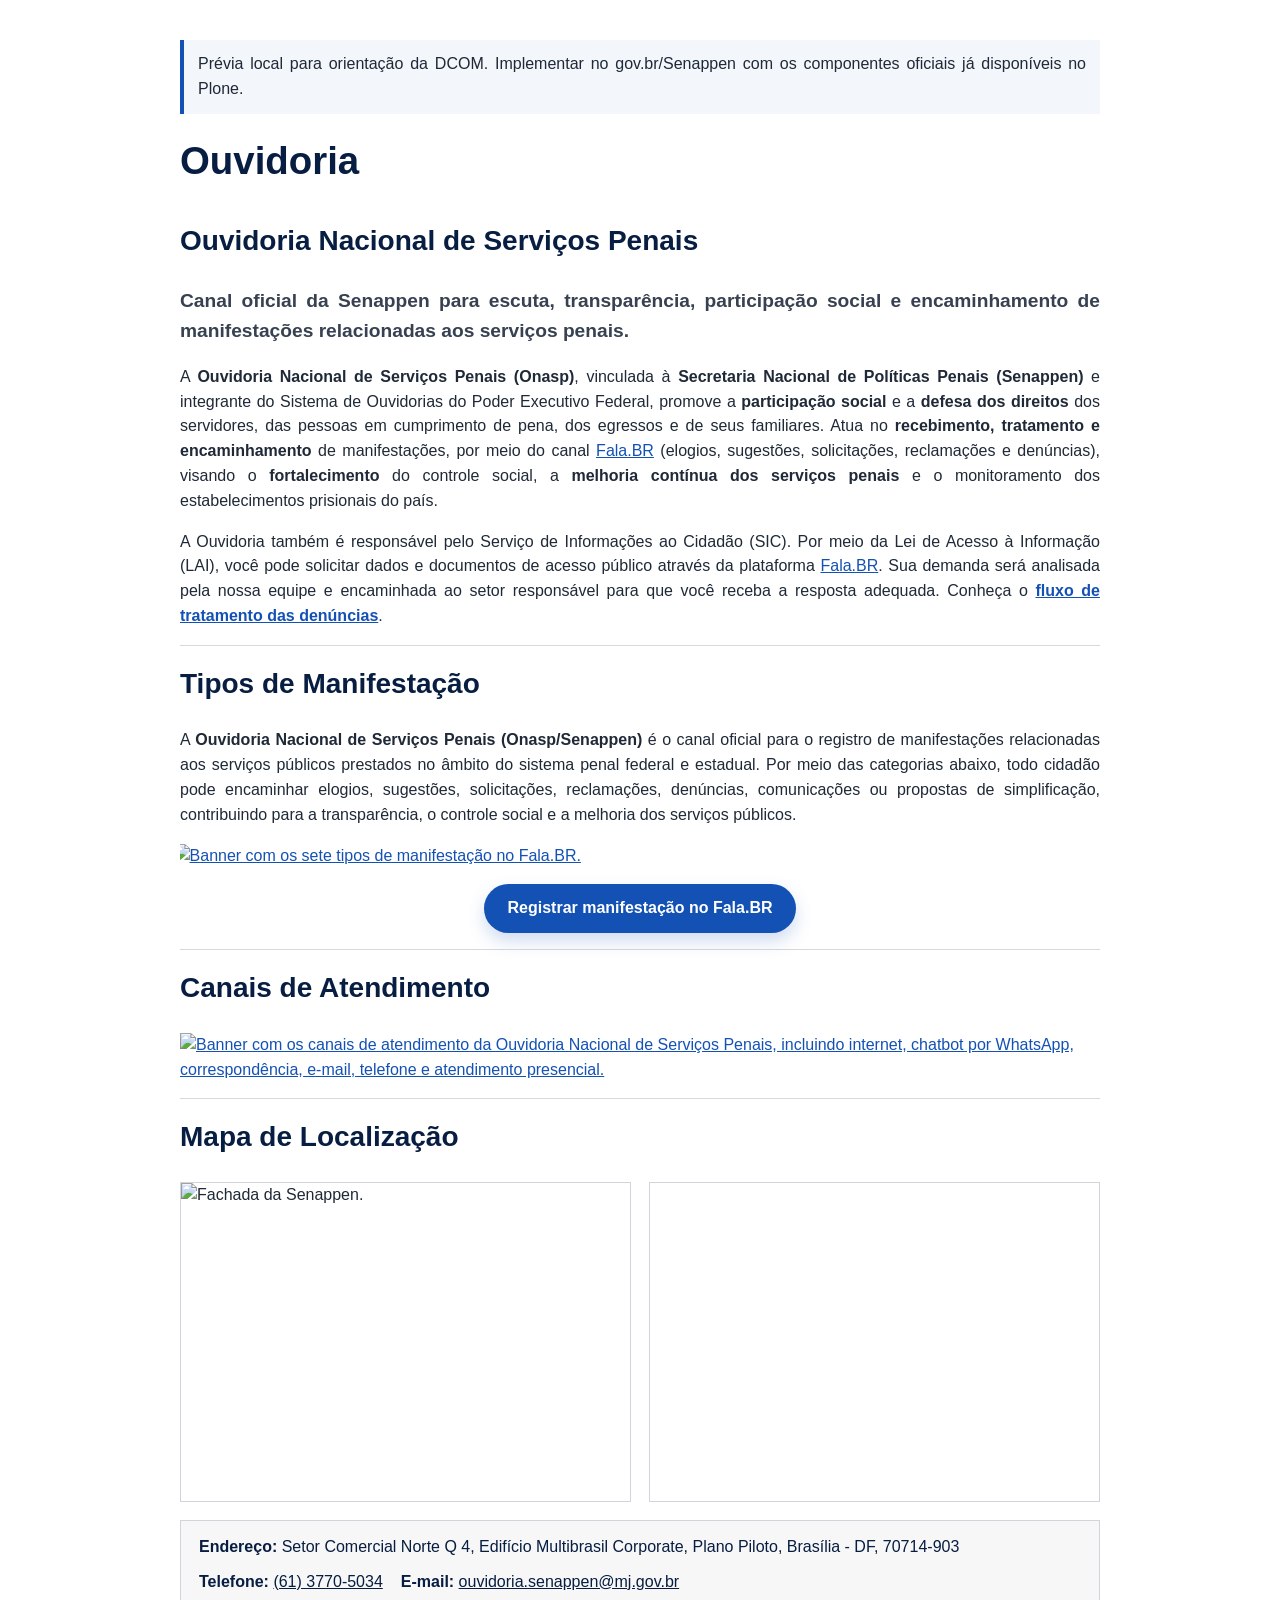
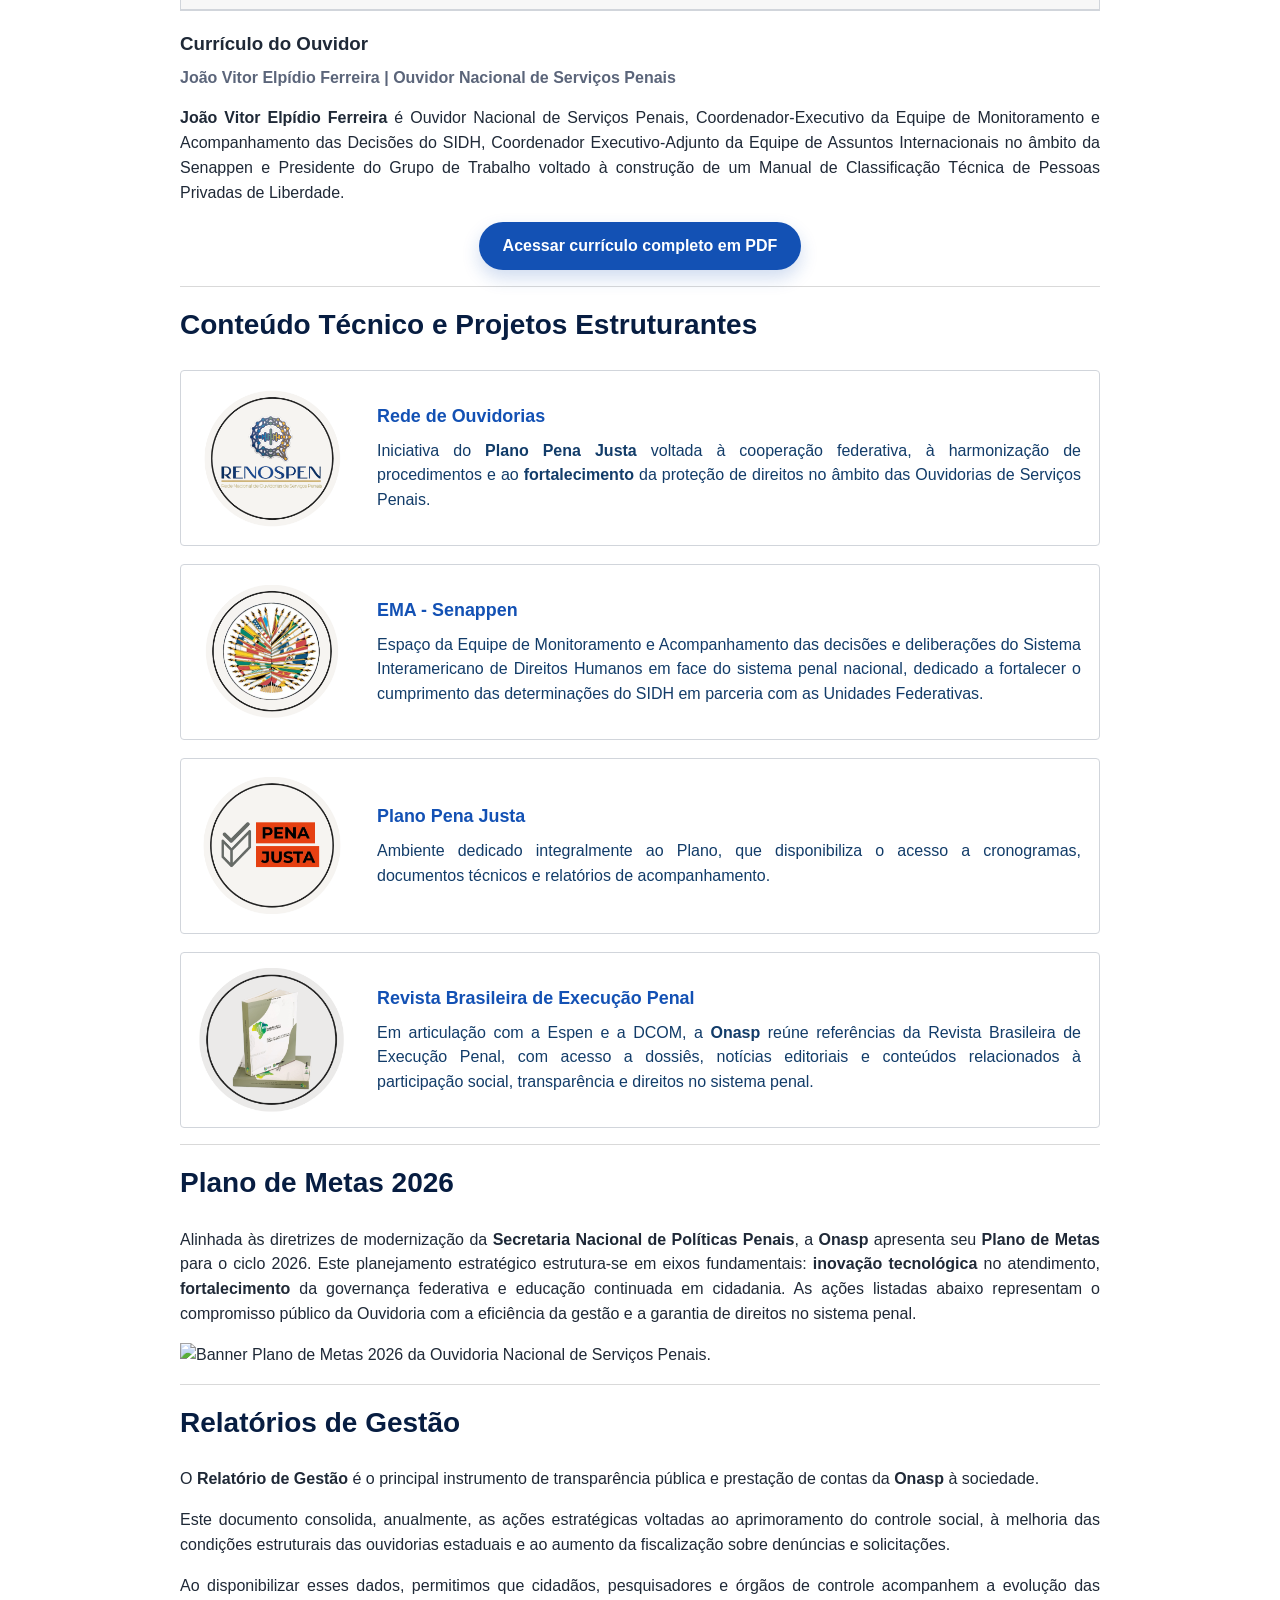
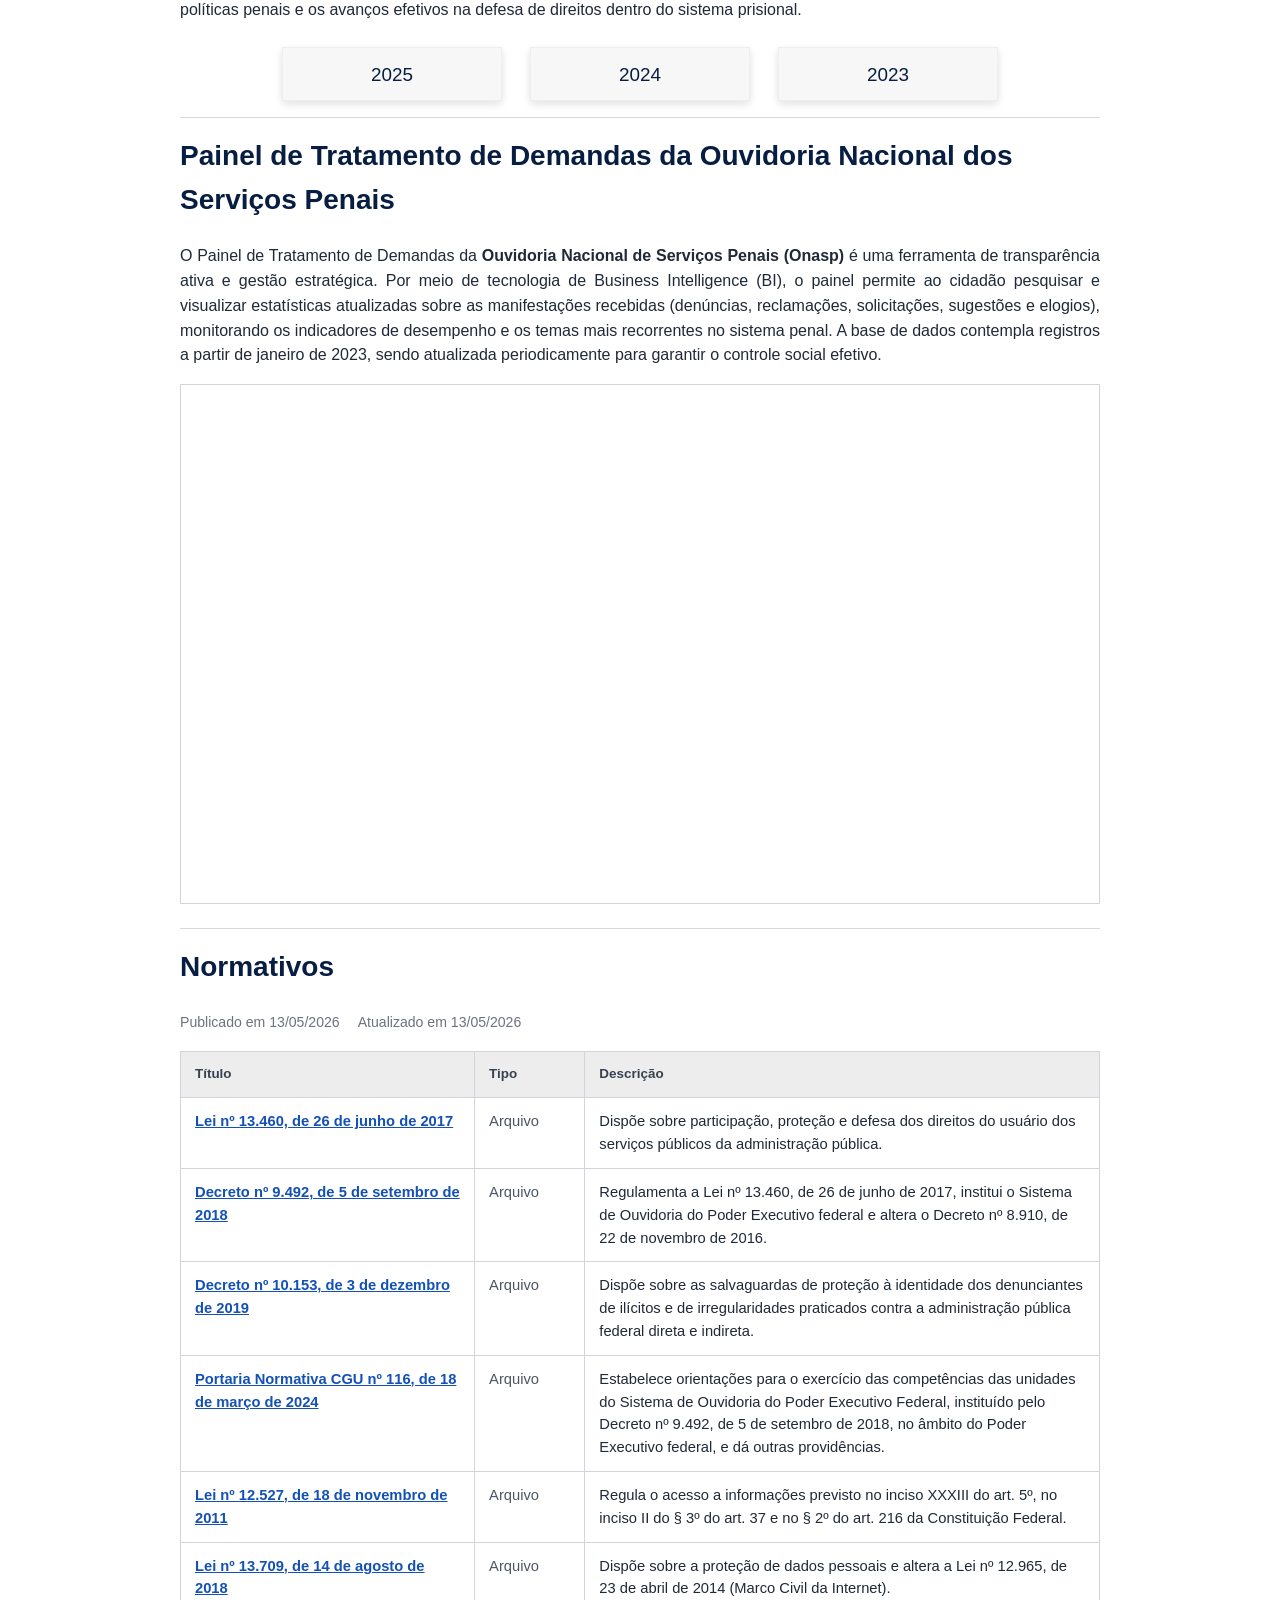
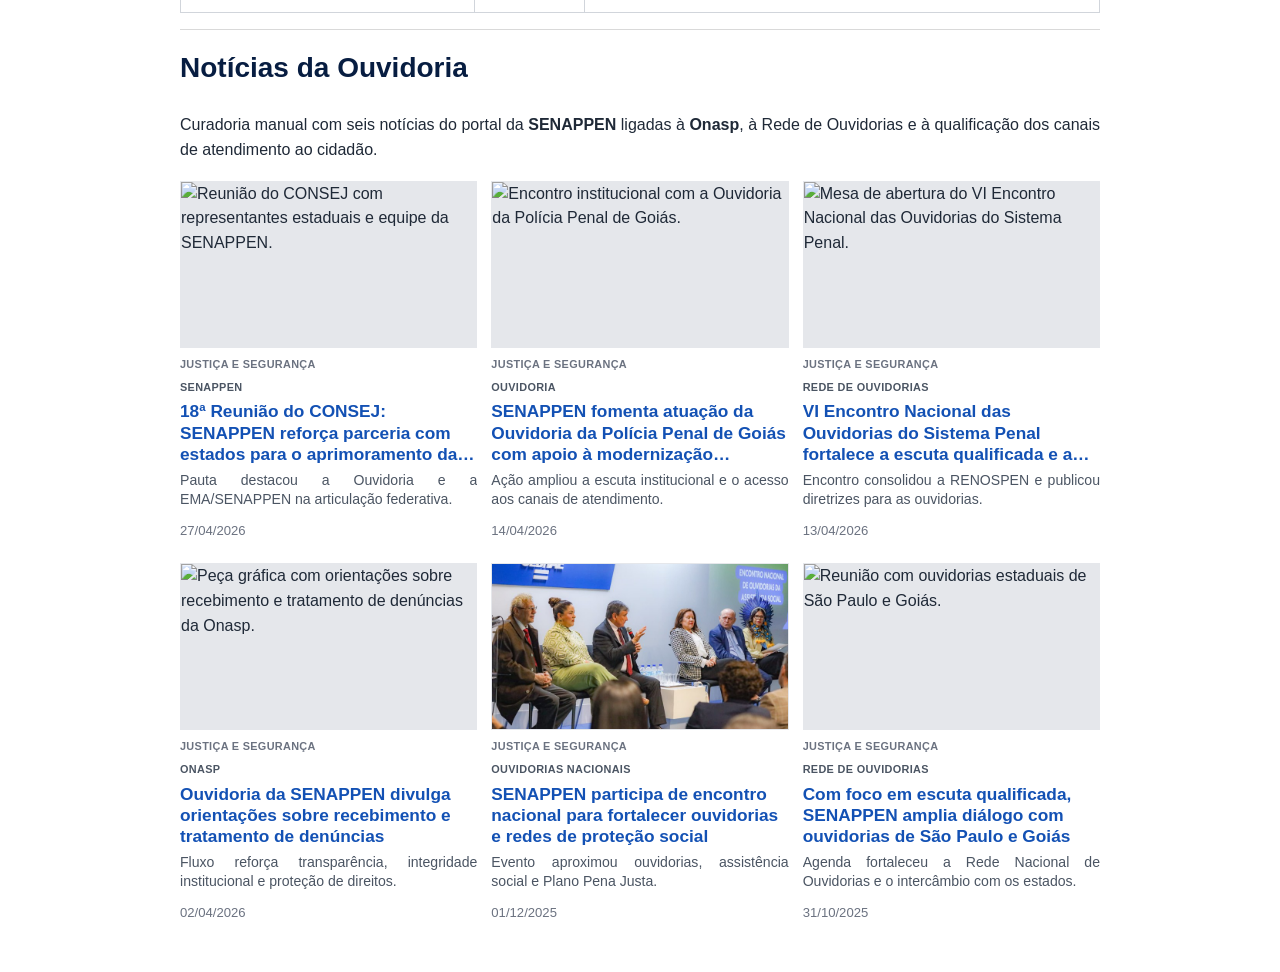
==== commit f551710a: "Reorganiza home com normativos e notícias" ====
--- a/prototipo-dicom-onasp/index.html
+++ b/prototipo-dicom-onasp/index.html
@@ -4,7 +4,7 @@
   <meta charset="utf-8">
   <meta name="viewport" content="width=device-width, initial-scale=1">
   <title>Ouvidoria Nacional de Serviços Penais | Prévia gov.br/Plone</title>
-  <link rel="stylesheet" href="styles.css">
+  <link rel="stylesheet" href="styles.css?v=20260513-home-normativos">
 </head>
 <body>
   <main class="govbr-preview" id="conteudo">
@@ -114,66 +114,150 @@
       </div>
     </section>
 
-    <section aria-labelledby="noticias-ouvidoria">
-      <h2 id="noticias-ouvidoria">Notícias da Ouvidoria</h2>
-      <p>Seleção de notícias publicadas no portal da <strong>SENAPPEN</strong> com relação direta à <strong>Onasp</strong>, à Rede de Ouvidorias e aos canais de atendimento ao cidadão.</p>
-      <div class="content-link-list" aria-label="Notícias relacionadas à Onasp e à Ouvidoria">
-        <article class="content-link-item">
-          <a href="https://www.gov.br/senappen/pt-br/assuntos/noticias/18a-reuniao-do-consej-senappen-reforca-parceria-com-estados-para-o-aprimoramento-das-politicas-penais">18ª Reunião do CONSEJ: SENAPPEN reforça parceria com estados para o aprimoramento das políticas penais</a>
-          <span class="content-link-meta">27/04/2026 - A pauta destacou a atuação da Ouvidoria e da EMA/SENAPPEN na articulação federativa.</span>
-        </article>
-        <article class="content-link-item">
-          <a href="https://www.gov.br/senappen/pt-br/assuntos/noticias/senappen-fomenta-atuacao-da-ouvidoria-da-policia-penal-de-goias-com-apoio-a-modernizacao-tecnologica">SENAPPEN fomenta atuação da Ouvidoria da Polícia Penal de Goiás com apoio à modernização tecnológica</a>
-          <span class="content-link-meta">14/04/2026 - Ação voltada ao fortalecimento da escuta institucional, com chatbot e ampliação do acesso aos canais de atendimento.</span>
-        </article>
-        <article class="content-link-item">
-          <a href="https://www.gov.br/senappen/pt-br/assuntos/noticias/vi-encontro-nacional-das-ouvidorias-do-sistema-penal-fortalece-a-escuta-qualificada-e-a-participacao-social">VI Encontro Nacional das Ouvidorias do Sistema Penal fortalece a escuta qualificada e a participação social</a>
-          <span class="content-link-meta">13/04/2026 - O encontro marcou a criação da RENOSPEN e a publicação de diretrizes para atuação das ouvidorias.</span>
-        </article>
-        <article class="content-link-item">
-          <a href="https://www.gov.br/senappen/pt-br/assuntos/noticias/ouvidoria-da-senappen-divulga-orientacoes-sobre-recebimento-e-tratamento-de-denuncias">Ouvidoria da SENAPPEN divulga orientações sobre recebimento e tratamento de denúncias</a>
-          <span class="content-link-meta">02/04/2026 - A notícia apresenta o fluxo de denúncias da Onasp e reforça os canais de atendimento e participação social.</span>
-        </article>
-        <article class="content-link-item">
-          <a href="https://www.gov.br/senappen/pt-br/assuntos/noticias/com-foco-em-escuta-qualificada-senappen-amplia-dialogo-com-ouvidorias-de-sao-paulo-e-goias">Com foco em escuta qualificada, SENAPPEN amplia diálogo com ouvidorias de São Paulo e Goiás</a>
-          <span class="content-link-meta">31/10/2025 - A agenda fortaleceu a Rede Nacional de Ouvidorias e o intercâmbio de boas práticas com os estados.</span>
-        </article>
-      </div>
-    </section>
-
     <section aria-labelledby="painel-demandas">
       <h2 id="painel-demandas">Painel de Tratamento de Demandas da Ouvidoria Nacional dos Serviços Penais</h2>
       <p>O Painel de Tratamento de Demandas da <strong>Ouvidoria Nacional de Serviços Penais (Onasp)</strong> é uma ferramenta de transparência ativa e gestão estratégica. Por meio de tecnologia de Business Intelligence (BI), o painel permite ao cidadão pesquisar e visualizar estatísticas atualizadas sobre as manifestações recebidas (denúncias, reclamações, solicitações, sugestões e elogios), monitorando os indicadores de desempenho e os temas mais recorrentes no sistema penal. A base de dados contempla registros a partir de janeiro de 2023, sendo atualizada periodicamente para garantir o controle social efetivo.</p>
       <iframe class="embed powerbi" title="Painel de Tratamento de Demandas da Onasp" src="https://app.powerbi.com/view?r=eyJrIjoiMDU5NGVlNjQtMjZmZi00YzI0LTk0ZTktMzQwMzdkM2QyMDg5IiwidCI6ImViMDkwNDIwLTQ0NGMtNDNmNy05MWYyLTRiOGRhNmJmZThlMSJ9" loading="lazy" allowfullscreen></iframe>
     </section>
 
-    <section aria-labelledby="legislacao-home">
-      <h2 id="legislacao-home">Legislação</h2>
-      <p>Os normativos basilares abaixo reúnem referências atualmente disponíveis no pacote documental da Ouvidoria e seguem o mesmo padrão visual da seção de notícias: link principal em destaque e descrição curta logo abaixo.</p>
-      <div class="content-link-list" aria-label="Normativos basilares da Ouvidoria">
-        <article class="content-link-item">
-          <a href="../Documentação/Normativas Basilares de Ouvidoria/LEI N°13.460.2017.pdf">Lei nº 13.460, de 26 de junho de 2017</a>
-          <span class="content-link-meta">Dispõe sobre participação, proteção e defesa dos direitos do usuário dos serviços públicos da administração pública.</span>
-        </article>
-        <article class="content-link-item">
-          <a href="../Documentação/Normativas Basilares de Ouvidoria/Decreto N°9.492.2018.pdf">Decreto nº 9.492, de 5 de setembro de 2018</a>
-          <span class="content-link-meta">Regulamenta a Lei nº 13.460, de 26 de junho de 2017, institui o Sistema de Ouvidoria do Poder Executivo federal e altera o Decreto nº 8.910, de 22 de novembro de 2016.</span>
-        </article>
-        <article class="content-link-item">
-          <a href="../Documentação/Normativas Basilares de Ouvidoria/Decreto N°10.153.2019.pdf">Decreto nº 10.153, de 3 de dezembro de 2019</a>
-          <span class="content-link-meta">Dispõe sobre as salvaguardas de proteção à identidade dos denunciantes de ilícitos e de irregularidades praticados contra a administração pública federal direta e indireta.</span>
-        </article>
-        <article class="content-link-item">
-          <a href="../Documentação/Normativas Basilares de Ouvidoria/Portaria Normativa CGU - N°116.2024.pdf">Portaria Normativa CGU nº 116, de 18 de março de 2024</a>
-          <span class="content-link-meta">Estabelece orientações para o exercício das competências das unidades do Sistema de Ouvidoria do Poder Executivo Federal, instituído pelo Decreto nº 9.492, de 5 de setembro de 2018, no âmbito do Poder Executivo federal, e dá outras providências.</span>
-        </article>
-        <article class="content-link-item">
-          <a href="../Documentação/Normativas Basilares de Ouvidoria/LEI N°12.527.2011.pdf">Lei nº 12.527, de 18 de novembro de 2011</a>
-          <span class="content-link-meta">Regula o acesso a informações previsto no inciso XXXIII do art. 5º, no inciso II do § 3º do art. 37 e no § 2º do art. 216 da Constituição Federal.</span>
-        </article>
-        <article class="content-link-item">
-          <a href="../Documentação/Normativas Basilares de Ouvidoria/LEI N°13.709.2018.pdf">Lei nº 13.709, de 14 de agosto de 2018</a>
-          <span class="content-link-meta">Dispõe sobre a proteção de dados pessoais e altera a Lei nº 12.965, de 23 de abril de 2014 (Marco Civil da Internet).</span>
+    <section aria-labelledby="normativos-home">
+      <h2 id="normativos-home">Normativos</h2>
+      <p class="normativos-meta">
+        <span>Publicado em <time datetime="2026-05-13">13/05/2026</time></span>
+        <span>Atualizado em <time datetime="2026-05-13">13/05/2026</time></span>
+      </p>
+      <div class="normativos-table-wrap">
+        <table class="normativos-table" aria-label="Normativos basilares da Ouvidoria">
+          <thead>
+            <tr>
+              <th scope="col">Título</th>
+              <th scope="col">Tipo</th>
+              <th scope="col">Descrição</th>
+            </tr>
+          </thead>
+          <tbody>
+            <tr>
+              <td><a href="../Documentação/Normativas Basilares de Ouvidoria/LEI N°13.460.2017.pdf">Lei nº 13.460, de 26 de junho de 2017</a></td>
+              <td>Arquivo</td>
+              <td>Dispõe sobre participação, proteção e defesa dos direitos do usuário dos serviços públicos da administração pública.</td>
+            </tr>
+            <tr>
+              <td><a href="../Documentação/Normativas Basilares de Ouvidoria/Decreto N°9.492.2018.pdf">Decreto nº 9.492, de 5 de setembro de 2018</a></td>
+              <td>Arquivo</td>
+              <td>Regulamenta a Lei nº 13.460, de 26 de junho de 2017, institui o Sistema de Ouvidoria do Poder Executivo federal e altera o Decreto nº 8.910, de 22 de novembro de 2016.</td>
+            </tr>
+            <tr>
+              <td><a href="../Documentação/Normativas Basilares de Ouvidoria/Decreto N°10.153.2019.pdf">Decreto nº 10.153, de 3 de dezembro de 2019</a></td>
+              <td>Arquivo</td>
+              <td>Dispõe sobre as salvaguardas de proteção à identidade dos denunciantes de ilícitos e de irregularidades praticados contra a administração pública federal direta e indireta.</td>
+            </tr>
+            <tr>
+              <td><a href="../Documentação/Normativas Basilares de Ouvidoria/Portaria Normativa CGU - N°116.2024.pdf">Portaria Normativa CGU nº 116, de 18 de março de 2024</a></td>
+              <td>Arquivo</td>
+              <td>Estabelece orientações para o exercício das competências das unidades do Sistema de Ouvidoria do Poder Executivo Federal, instituído pelo Decreto nº 9.492, de 5 de setembro de 2018, no âmbito do Poder Executivo federal, e dá outras providências.</td>
+            </tr>
+            <tr>
+              <td><a href="../Documentação/Normativas Basilares de Ouvidoria/LEI N°12.527.2011.pdf">Lei nº 12.527, de 18 de novembro de 2011</a></td>
+              <td>Arquivo</td>
+              <td>Regula o acesso a informações previsto no inciso XXXIII do art. 5º, no inciso II do § 3º do art. 37 e no § 2º do art. 216 da Constituição Federal.</td>
+            </tr>
+            <tr>
+              <td><a href="../Documentação/Normativas Basilares de Ouvidoria/LEI N°13.709.2018.pdf">Lei nº 13.709, de 14 de agosto de 2018</a></td>
+              <td>Arquivo</td>
+              <td>Dispõe sobre a proteção de dados pessoais e altera a Lei nº 12.965, de 23 de abril de 2014 (Marco Civil da Internet).</td>
+            </tr>
+          </tbody>
+        </table>
+      </div>
+    </section>
+
+    <section aria-labelledby="noticias-ouvidoria">
+      <h2 id="noticias-ouvidoria">Notícias da Ouvidoria</h2>
+      <p>Curadoria manual com seis notícias do portal da <strong>SENAPPEN</strong> ligadas à <strong>Onasp</strong>, à Rede de Ouvidorias e à qualificação dos canais de atendimento ao cidadão.</p>
+      <div class="news-grid" aria-label="Notícias relacionadas à Onasp e à Ouvidoria">
+        <article class="news-card">
+          <a class="news-card-link" href="https://www.gov.br/senappen/pt-br/assuntos/noticias/18a-reuniao-do-consej-senappen-reforca-parceria-com-estados-para-o-aprimoramento-das-politicas-penais">
+            <div class="news-card-media">
+              <img src="assets/noticias/consej-reuniao.jpeg" alt="Reunião do CONSEJ com representantes estaduais e equipe da SENAPPEN." loading="lazy">
+            </div>
+            <div class="news-card-body">
+              <p class="news-card-kicker">Justiça e Segurança</p>
+              <p class="news-card-editoria">SENAPPEN</p>
+              <h3>18ª Reunião do CONSEJ: SENAPPEN reforça parceria com estados para o aprimoramento das políticas penais</h3>
+              <p class="news-card-summary">Pauta destacou a Ouvidoria e a EMA/SENAPPEN na articulação federativa.</p>
+              <p class="news-card-date">27/04/2026</p>
+            </div>
+          </a>
+        </article>
+        <article class="news-card">
+          <a class="news-card-link" href="https://www.gov.br/senappen/pt-br/assuntos/noticias/senappen-fomenta-atuacao-da-ouvidoria-da-policia-penal-de-goias-com-apoio-a-modernizacao-tecnologica">
+            <div class="news-card-media">
+              <img src="assets/noticias/ouvidoria-goias.jpeg" alt="Encontro institucional com a Ouvidoria da Polícia Penal de Goiás." loading="lazy">
+            </div>
+            <div class="news-card-body">
+              <p class="news-card-kicker">Justiça e Segurança</p>
+              <p class="news-card-editoria">Ouvidoria</p>
+              <h3>SENAPPEN fomenta atuação da Ouvidoria da Polícia Penal de Goiás com apoio à modernização tecnológica</h3>
+              <p class="news-card-summary">Ação ampliou a escuta institucional e o acesso aos canais de atendimento.</p>
+              <p class="news-card-date">14/04/2026</p>
+            </div>
+          </a>
+        </article>
+        <article class="news-card">
+          <a class="news-card-link" href="https://www.gov.br/senappen/pt-br/assuntos/noticias/vi-encontro-nacional-das-ouvidorias-do-sistema-penal-fortalece-a-escuta-qualificada-e-a-participacao-social">
+            <div class="news-card-media">
+              <img src="assets/noticias/vi-encontro-ouvidorias.jpeg" alt="Mesa de abertura do VI Encontro Nacional das Ouvidorias do Sistema Penal." loading="lazy">
+            </div>
+            <div class="news-card-body">
+              <p class="news-card-kicker">Justiça e Segurança</p>
+              <p class="news-card-editoria">Rede de Ouvidorias</p>
+              <h3>VI Encontro Nacional das Ouvidorias do Sistema Penal fortalece a escuta qualificada e a participação social</h3>
+              <p class="news-card-summary">Encontro consolidou a RENOSPEN e publicou diretrizes para as ouvidorias.</p>
+              <p class="news-card-date">13/04/2026</p>
+            </div>
+          </a>
+        </article>
+        <article class="news-card">
+          <a class="news-card-link" href="https://www.gov.br/senappen/pt-br/assuntos/noticias/ouvidoria-da-senappen-divulga-orientacoes-sobre-recebimento-e-tratamento-de-denuncias">
+            <div class="news-card-media">
+              <img src="assets/noticias/fluxo-denuncias.jpeg" alt="Peça gráfica com orientações sobre recebimento e tratamento de denúncias da Onasp." loading="lazy">
+            </div>
+            <div class="news-card-body">
+              <p class="news-card-kicker">Justiça e Segurança</p>
+              <p class="news-card-editoria">Onasp</p>
+              <h3>Ouvidoria da SENAPPEN divulga orientações sobre recebimento e tratamento de denúncias</h3>
+              <p class="news-card-summary">Fluxo reforça transparência, integridade institucional e proteção de direitos.</p>
+              <p class="news-card-date">02/04/2026</p>
+            </div>
+          </a>
+        </article>
+        <article class="news-card">
+          <a class="news-card-link" href="https://www.gov.br/senappen/pt-br/assuntos/noticias/senappen-participa-de-encontro-nacional-para-fortalecer-ouvidorias-e-redes-de-protecao-social">
+            <div class="news-card-media">
+              <img src="assets/noticias/encontro-ouvidorias-protecao-social.jpeg" alt="Participação da SENAPPEN em encontro nacional voltado ao fortalecimento de ouvidorias e redes de proteção social." loading="lazy">
+            </div>
+            <div class="news-card-body">
+              <p class="news-card-kicker">Justiça e Segurança</p>
+              <p class="news-card-editoria">Ouvidorias Nacionais</p>
+              <h3>SENAPPEN participa de encontro nacional para fortalecer ouvidorias e redes de proteção social</h3>
+              <p class="news-card-summary">Evento aproximou ouvidorias, assistência social e Plano Pena Justa.</p>
+              <p class="news-card-date">01/12/2025</p>
+            </div>
+          </a>
+        </article>
+        <article class="news-card">
+          <a class="news-card-link" href="https://www.gov.br/senappen/pt-br/assuntos/noticias/com-foco-em-escuta-qualificada-senappen-amplia-dialogo-com-ouvidorias-de-sao-paulo-e-goias">
+            <div class="news-card-media">
+              <img src="assets/noticias/dialogo-ouvidorias.jpeg" alt="Reunião com ouvidorias estaduais de São Paulo e Goiás." loading="lazy">
+            </div>
+            <div class="news-card-body">
+              <p class="news-card-kicker">Justiça e Segurança</p>
+              <p class="news-card-editoria">Rede de Ouvidorias</p>
+              <h3>Com foco em escuta qualificada, SENAPPEN amplia diálogo com ouvidorias de São Paulo e Goiás</h3>
+              <p class="news-card-summary">Agenda fortaleceu a Rede Nacional de Ouvidorias e o intercâmbio com os estados.</p>
+              <p class="news-card-date">31/10/2025</p>
+            </div>
+          </a>
         </article>
       </div>
     </section>
--- a/prototipo-dicom-onasp/styles.css
+++ b/prototipo-dicom-onasp/styles.css
@@ -346,6 +346,157 @@
   color: #6b7280;
   font-size: 0.92rem;
   line-height: 1.4;
+}
+
+.normativos-meta {
+  display: flex;
+  flex-wrap: wrap;
+  gap: 8px 18px;
+  margin: 0 0 18px;
+  color: #6b7280;
+  font-size: 0.88rem;
+}
+
+.normativos-table-wrap {
+  overflow-x: auto;
+}
+
+.normativos-table {
+  width: 100%;
+  min-width: 700px;
+  border-collapse: collapse;
+  font-size: 0.92rem;
+}
+
+.normativos-table th,
+.normativos-table td {
+  padding: 12px 14px;
+  border: 1px solid #d1d5db;
+  vertical-align: top;
+  text-align: left;
+}
+
+.normativos-table th {
+  background: #ededed;
+  color: #374151;
+  font-size: 0.84rem;
+  font-weight: 700;
+}
+
+.normativos-table td:nth-child(1) {
+  width: 32%;
+}
+
+.normativos-table td:nth-child(2) {
+  width: 12%;
+  color: #4b5563;
+  white-space: nowrap;
+}
+
+.normativos-table a {
+  font-weight: 700;
+}
+
+.news-grid {
+  display: grid;
+  grid-template-columns: repeat(3, minmax(0, 1fr));
+  gap: 22px 14px;
+  margin-top: 18px;
+}
+
+.news-card {
+  min-width: 0;
+}
+
+.news-card-link {
+  display: flex;
+  flex-direction: column;
+  height: 100%;
+  color: inherit;
+  text-decoration: none;
+}
+
+.news-card-media {
+  overflow: hidden;
+  aspect-ratio: 16 / 9;
+  border: 1px solid #e5e7eb;
+  background: #e5e7eb;
+}
+
+.news-card-media img {
+  display: block;
+  width: 100%;
+  height: 100%;
+  object-fit: cover;
+  transition: transform 180ms ease;
+}
+
+.news-card-body {
+  display: flex;
+  flex: 1;
+  flex-direction: column;
+  gap: 6px;
+  padding-top: 8px;
+}
+
+.news-card-kicker,
+.news-card-editoria {
+  margin: 0;
+  color: #6b7280;
+  font-size: 0.68rem;
+  font-weight: 700;
+  letter-spacing: 0.03em;
+  text-transform: uppercase;
+}
+
+.news-card-editoria {
+  color: #4b5563;
+}
+
+.news-card h3 {
+  margin: 0;
+  color: #1351b4;
+  font-size: 1.08rem;
+  line-height: 1.22;
+  display: -webkit-box;
+  -webkit-box-orient: vertical;
+  line-clamp: 3;
+  -webkit-line-clamp: 3;
+  overflow: hidden;
+}
+
+.news-card-summary {
+  margin: 0;
+  color: #4b5563;
+  font-size: 0.88rem;
+  line-height: 1.35;
+  display: -webkit-box;
+  -webkit-box-orient: vertical;
+  line-clamp: 3;
+  -webkit-line-clamp: 3;
+  overflow: hidden;
+}
+
+.news-card-date {
+  margin: auto 0 0;
+  padding-top: 6px;
+  color: #6b7280;
+  font-size: 0.82rem;
+}
+
+.news-card-link:hover .news-card-media img,
+.news-card-link:focus .news-card-media img {
+  transform: scale(1.02);
+}
+
+.news-card-link:hover h3,
+.news-card-link:focus h3 {
+  text-decoration: underline;
+}
+
+.news-card-link:focus-visible {
+  outline: 3px solid #2670e8;
+  outline-offset: 4px;
 }
 
 .mapa-grid {
@@ -880,6 +1031,11 @@
     width: min(100% - 28px, 920px);
   }
 
+  .news-grid {
+    grid-template-columns: repeat(2, minmax(0, 1fr));
+    gap: 20px 14px;
+  }
+
   .subpage-hero {
     grid-template-columns: 160px minmax(0, 1fr);
     gap: 22px;
@@ -911,7 +1067,8 @@
   .canais-atendimento-grid,
   .feature-link,
   .subpage-hero,
-  .mapa-grid {
+  .mapa-grid,
+  .news-grid {
     grid-template-columns: 1fr;
   }
 
@@ -996,6 +1153,23 @@
 
   .powerbi {
     min-height: 420px;
+  }
+
+  .news-grid {
+    gap: 18px;
+  }
+
+  .normativos-meta {
+    flex-direction: column;
+    gap: 4px;
+  }
+
+  .normativos-table {
+    min-width: 560px;
+  }
+
+  .news-card h3 {
+    font-size: 1rem;
   }
 
   #plano-metas .standalone-image {
@@ -1079,6 +1253,16 @@
 
   .report-year-grid a {
     font-size: 1rem;
+  }
+
+  .normativos-table {
+    min-width: 500px;
+    font-size: 0.86rem;
+  }
+
+  .normativos-table th,
+  .normativos-table td {
+    padding: 10px 12px;
   }
 
   .ouvidoria-map-grid {
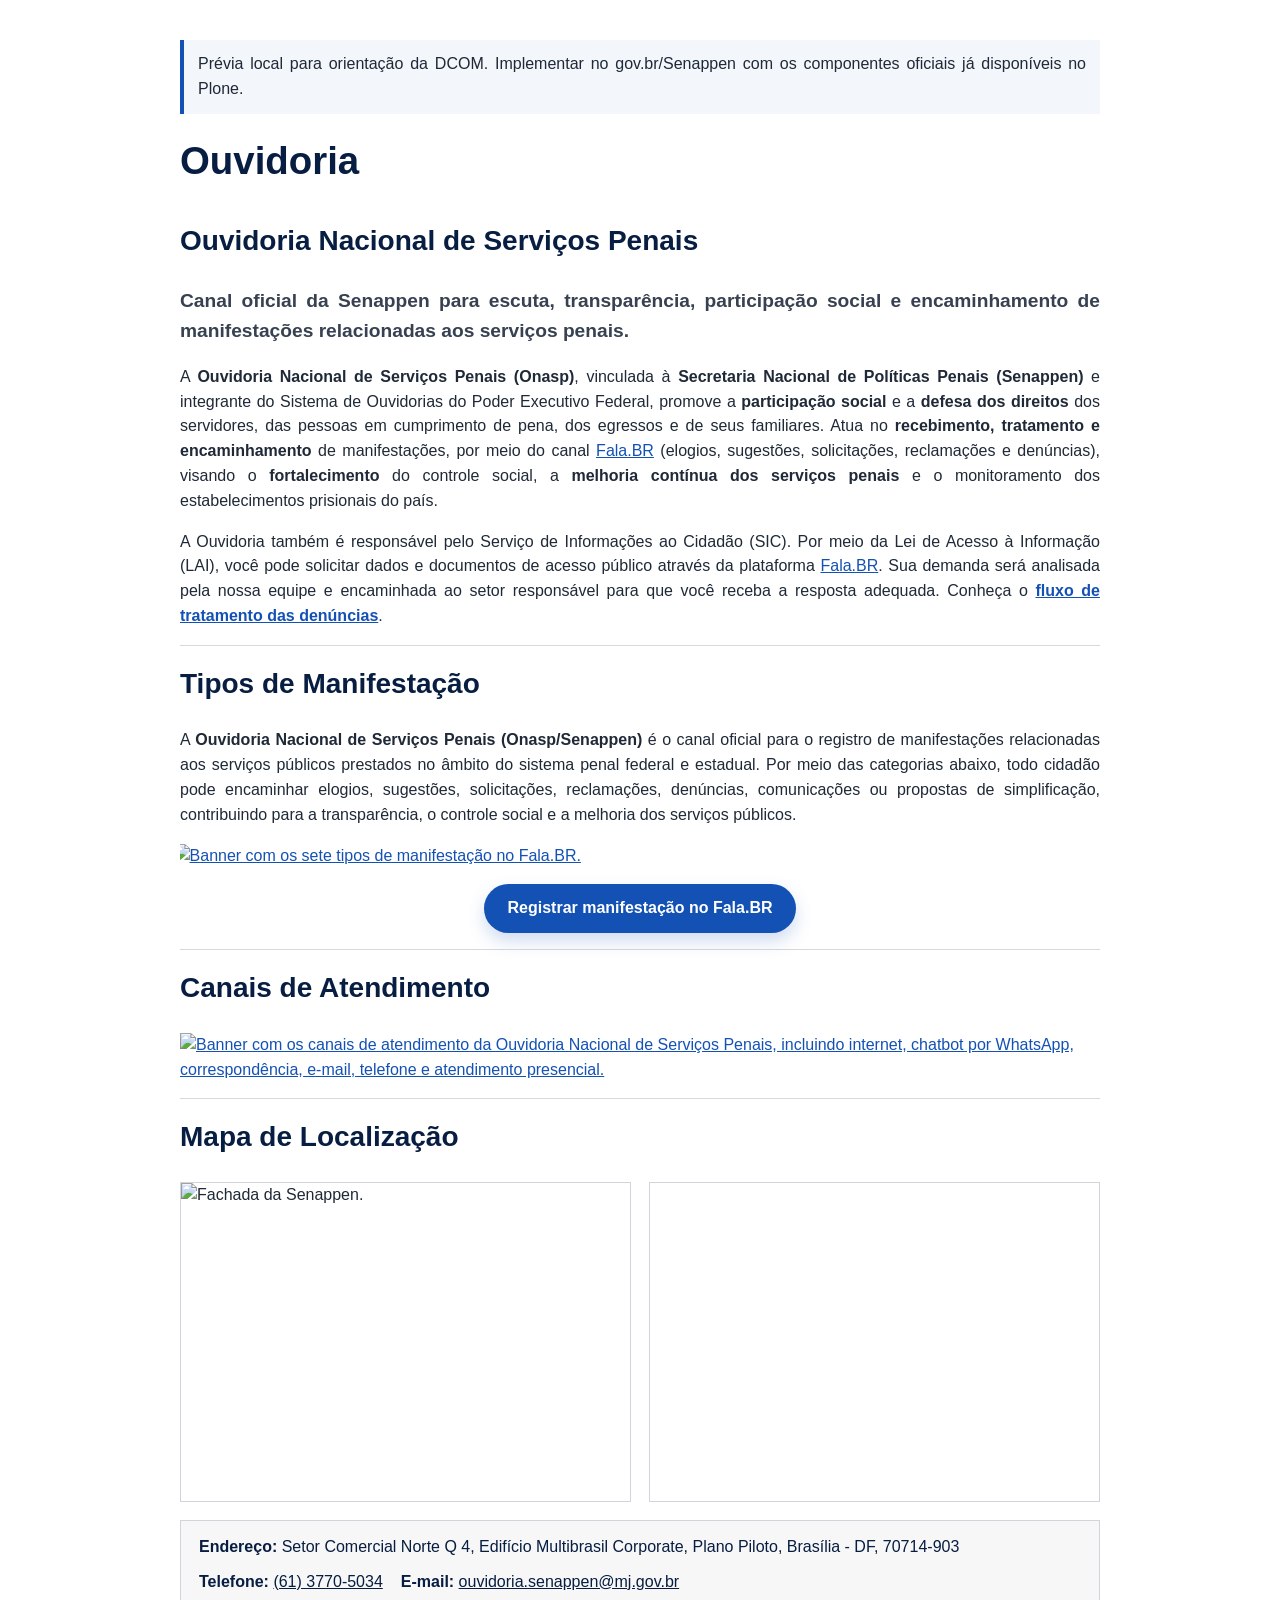
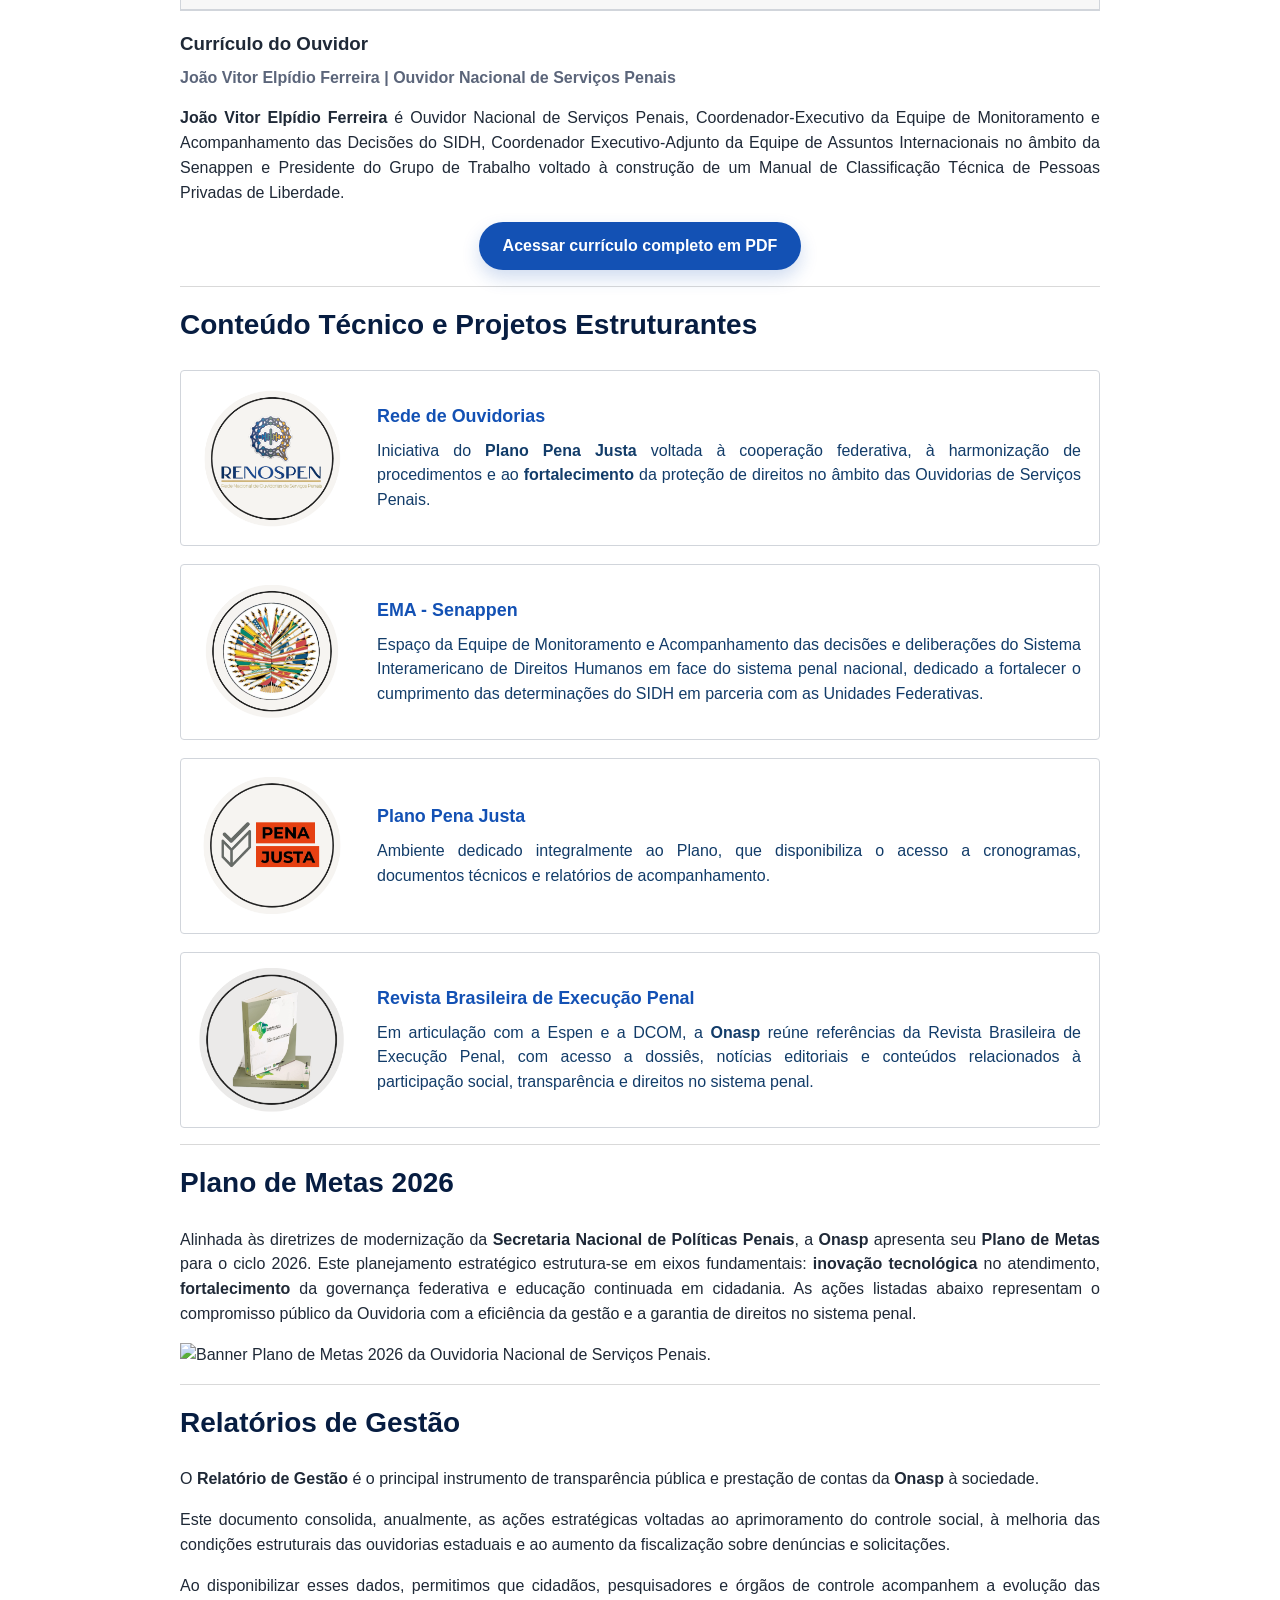
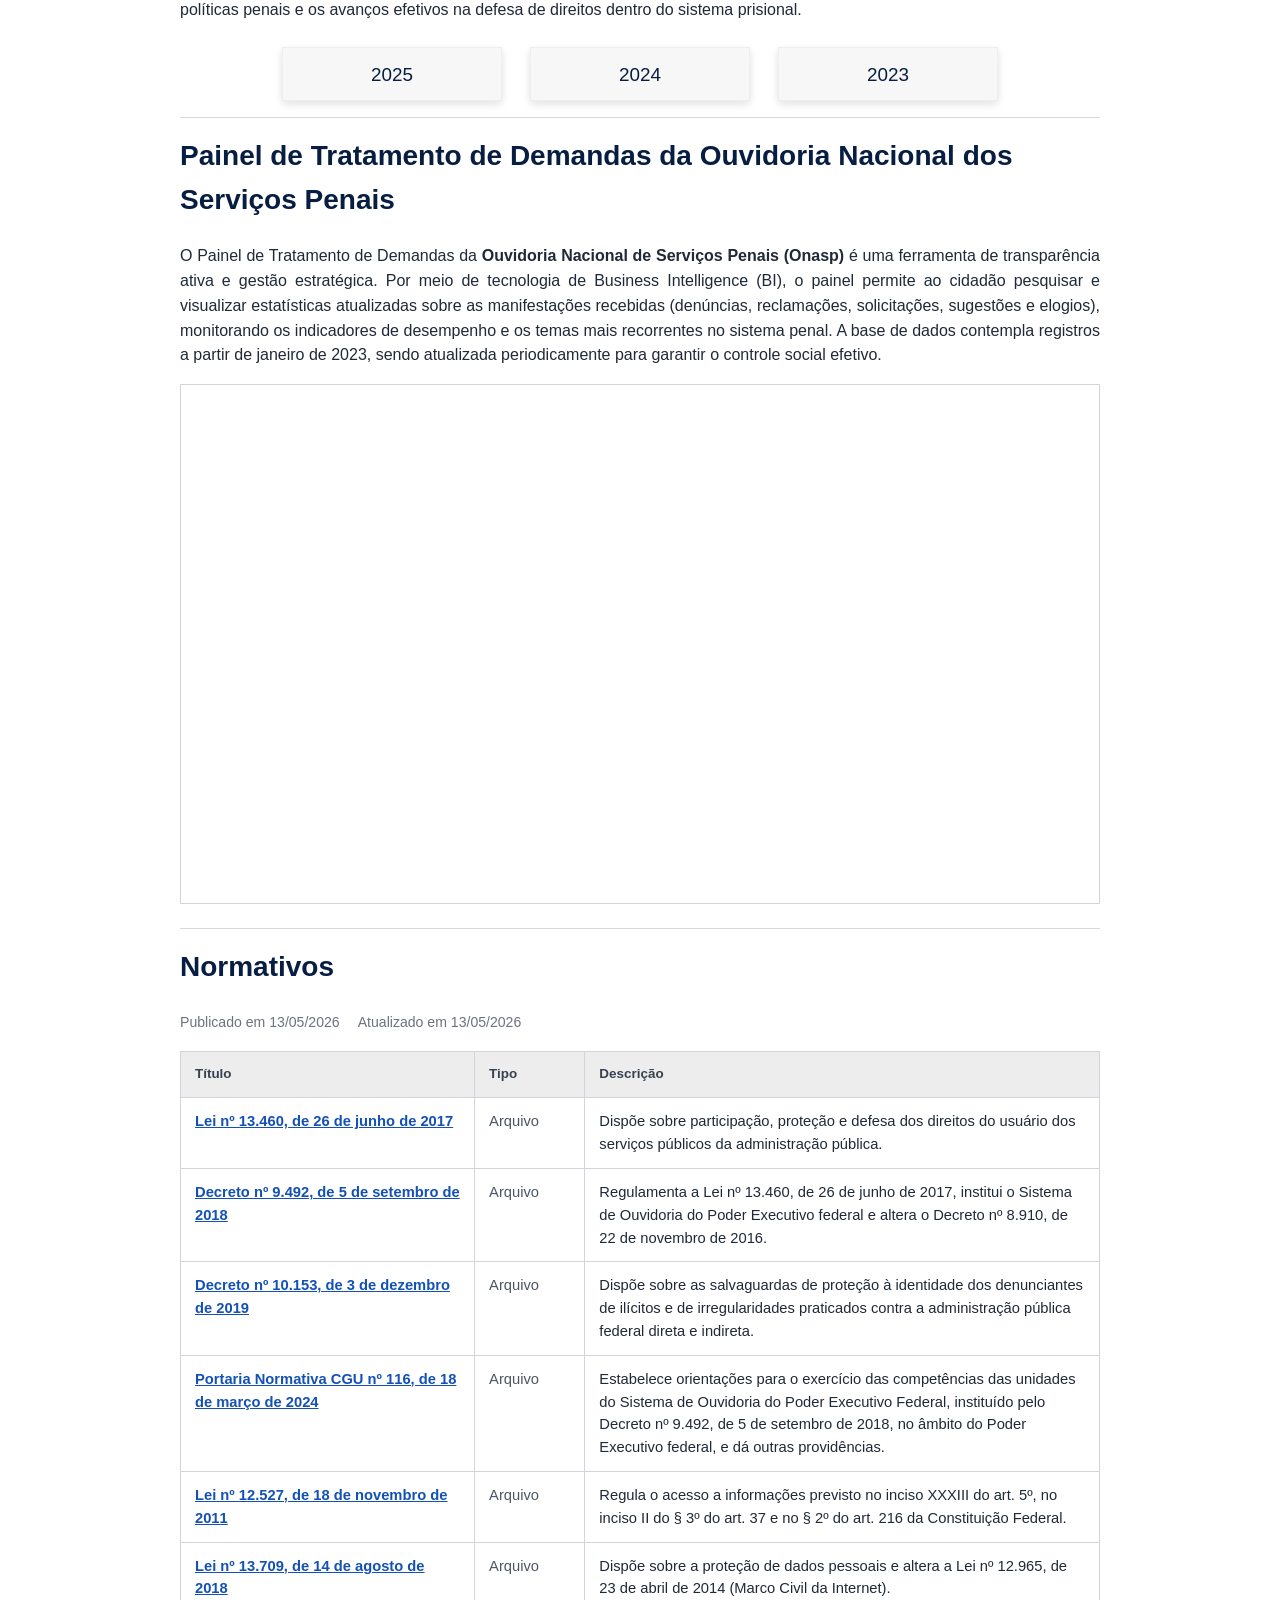
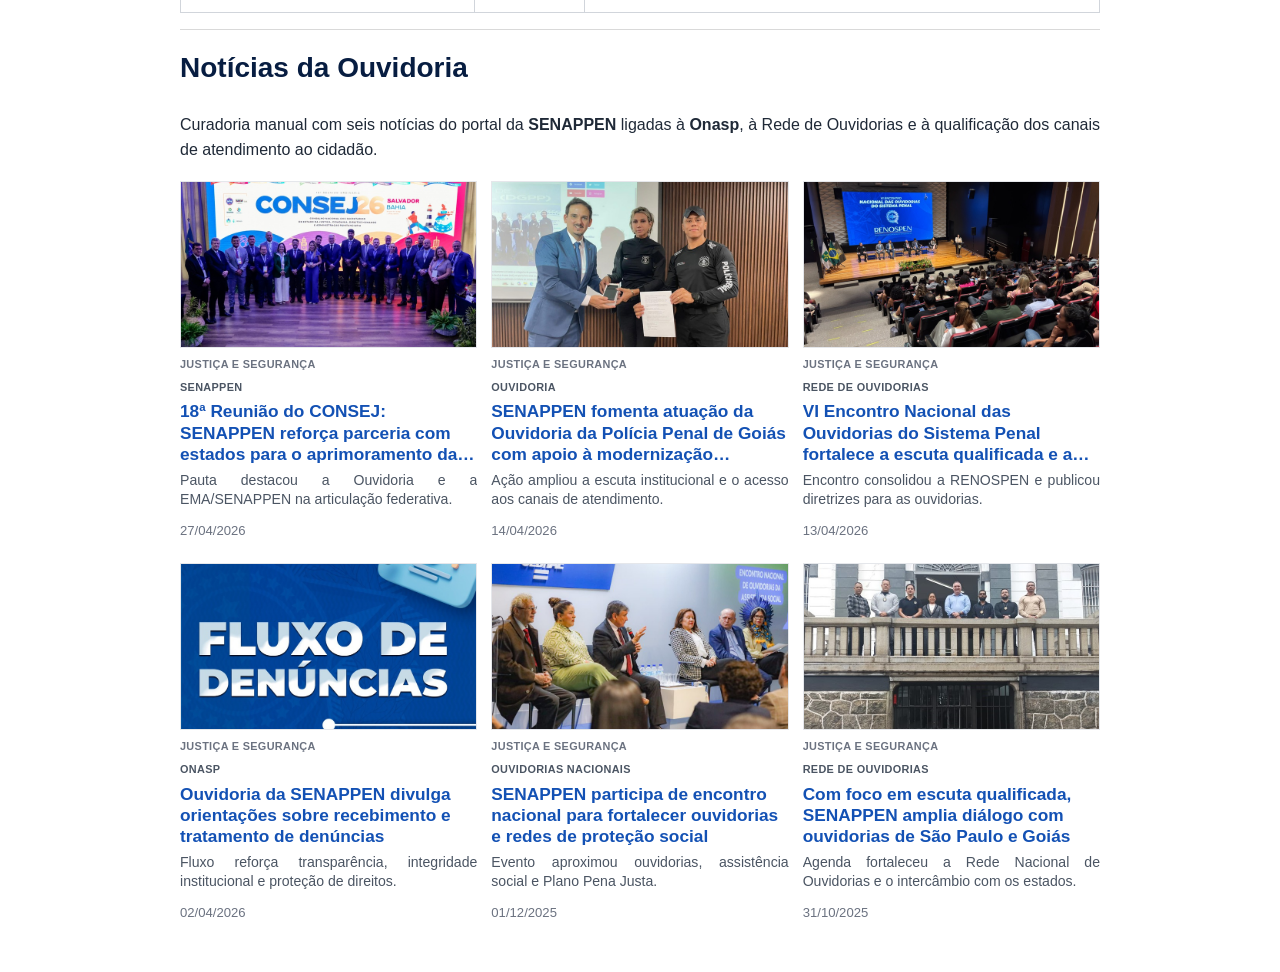
==== commit fdb2cc46: "Atualiza pacote SEI e justifica textos da previa" ====
--- a/prototipo-dicom-onasp/index.html
+++ b/prototipo-dicom-onasp/index.html
@@ -4,7 +4,7 @@
   <meta charset="utf-8">
   <meta name="viewport" content="width=device-width, initial-scale=1">
   <title>Ouvidoria Nacional de Serviços Penais | Prévia gov.br/Plone</title>
-  <link rel="stylesheet" href="styles.css?v=20260513-home-normativos">
+  <link rel="stylesheet" href="styles.css?v=20260513-justify">
 </head>
 <body>
   <main class="govbr-preview" id="conteudo">
--- a/prototipo-dicom-onasp/styles.css
+++ b/prototipo-dicom-onasp/styles.css
@@ -113,9 +113,10 @@
   margin-top: 24px;
 }
 
-#conteudo p:not(.subpage-kicker):not(.subpage-back-link):not(.compact-action-link),
-#conteudo li,
-#conteudo .feature-copy > span:not(.feature-title),
+.govbr-preview p:not(.subpage-kicker):not(.subpage-back-link):not(.compact-action-link),
+.govbr-preview li,
+.govbr-preview .feature-copy > span:not(.feature-title),
+.govbr-preview figcaption,
 .component-note {
   text-align: justify;
   text-justify: inter-word;
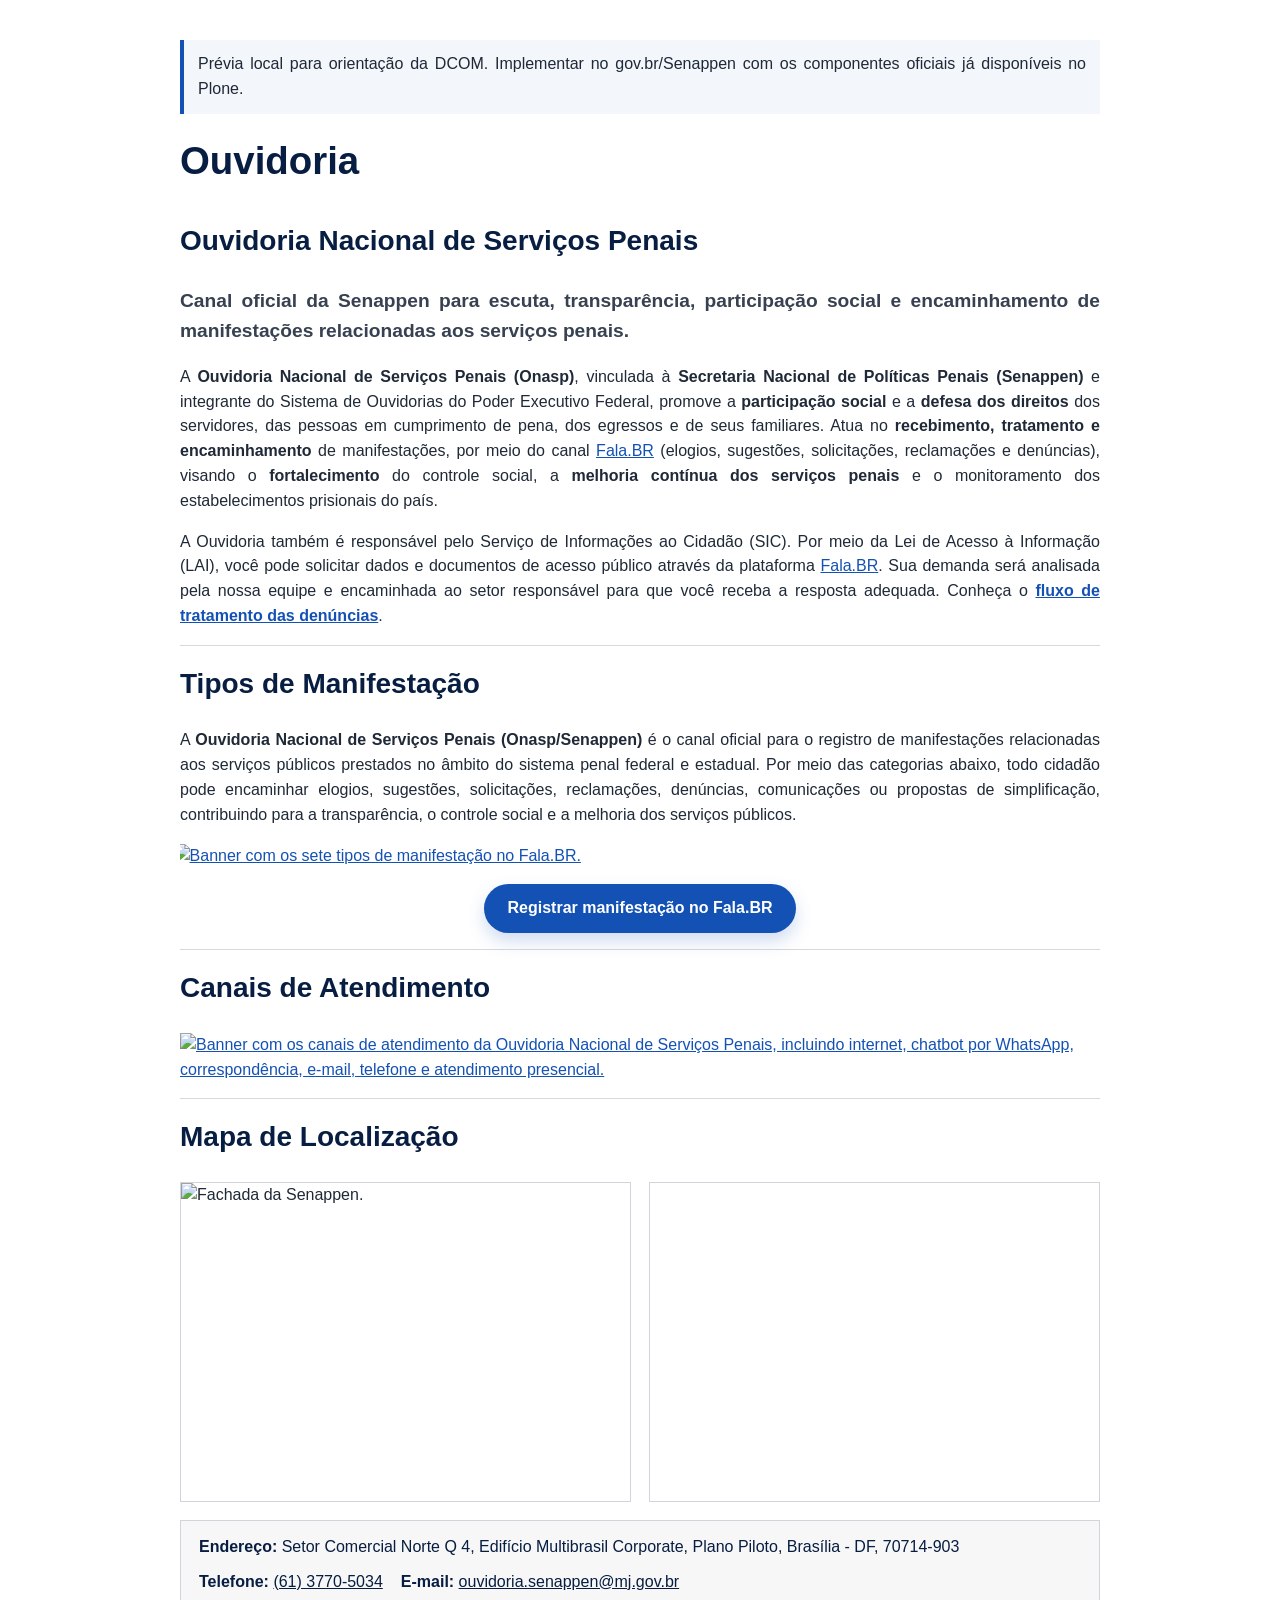
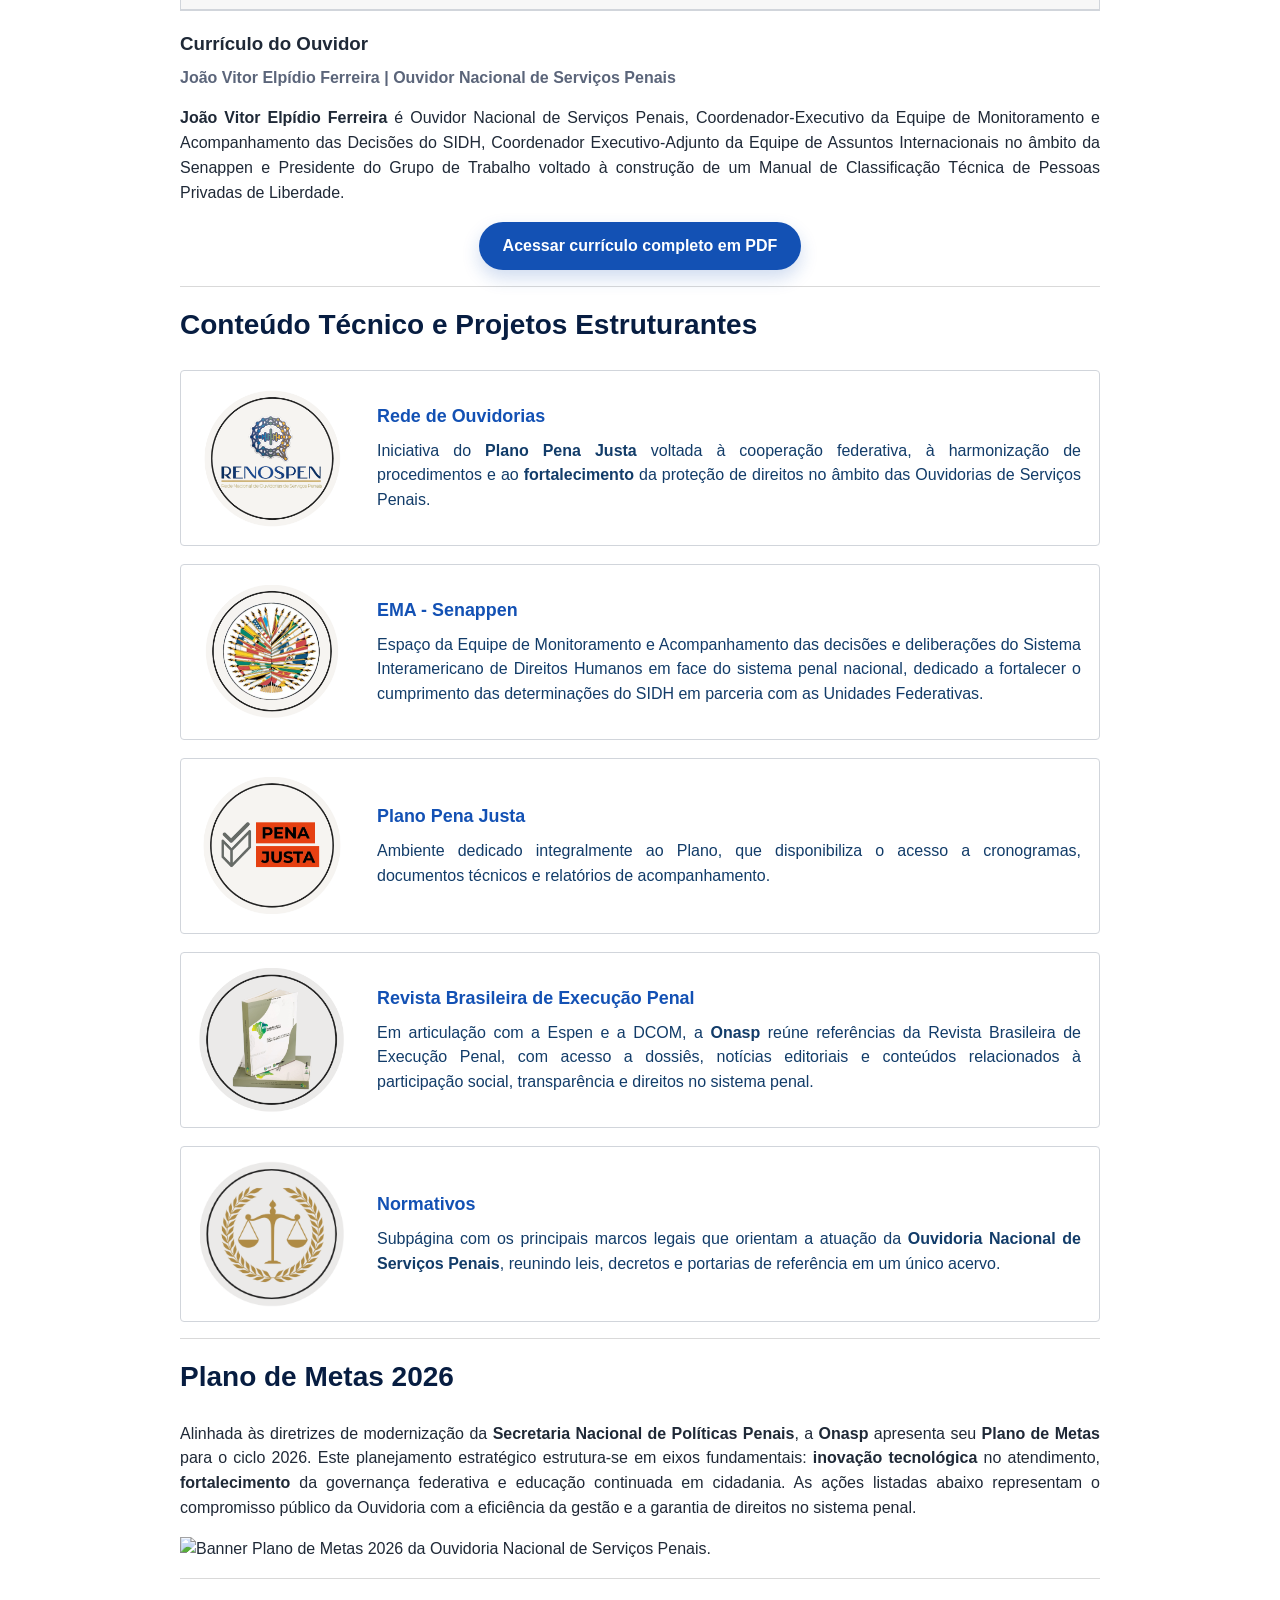
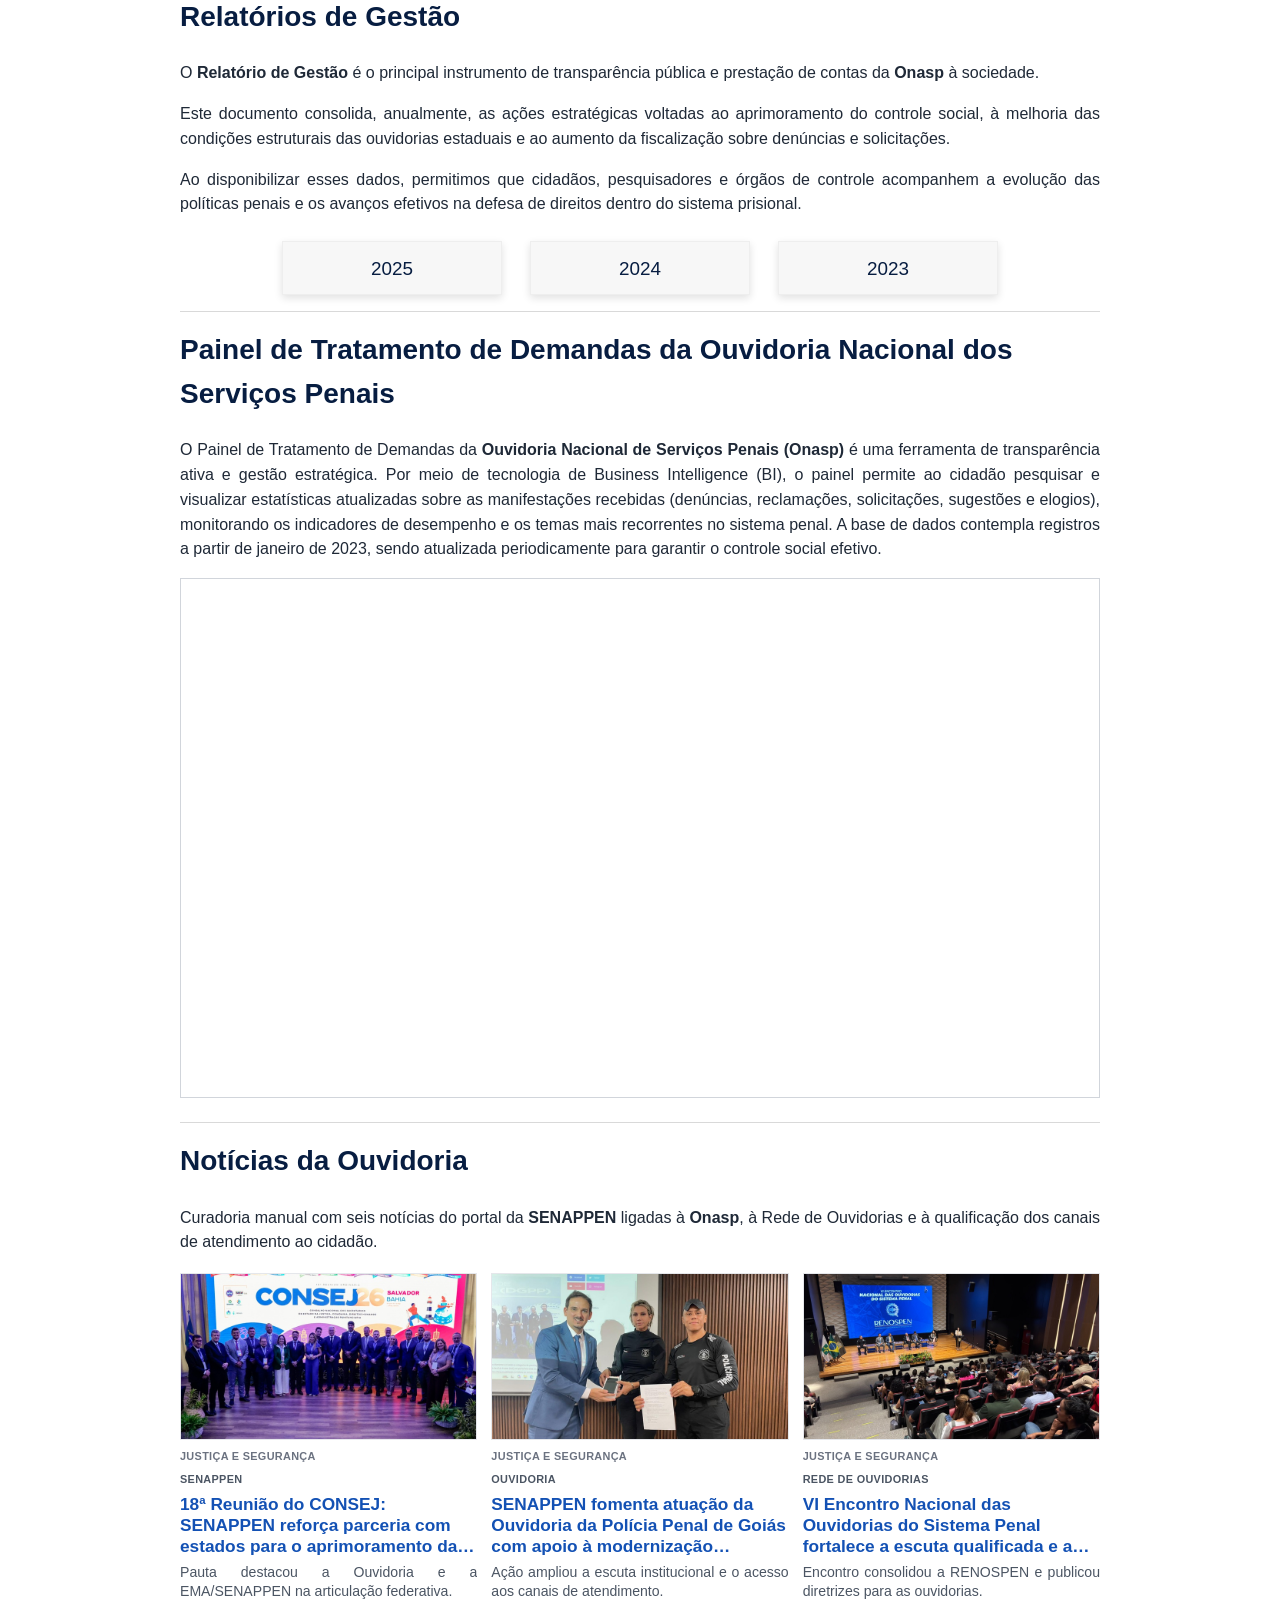
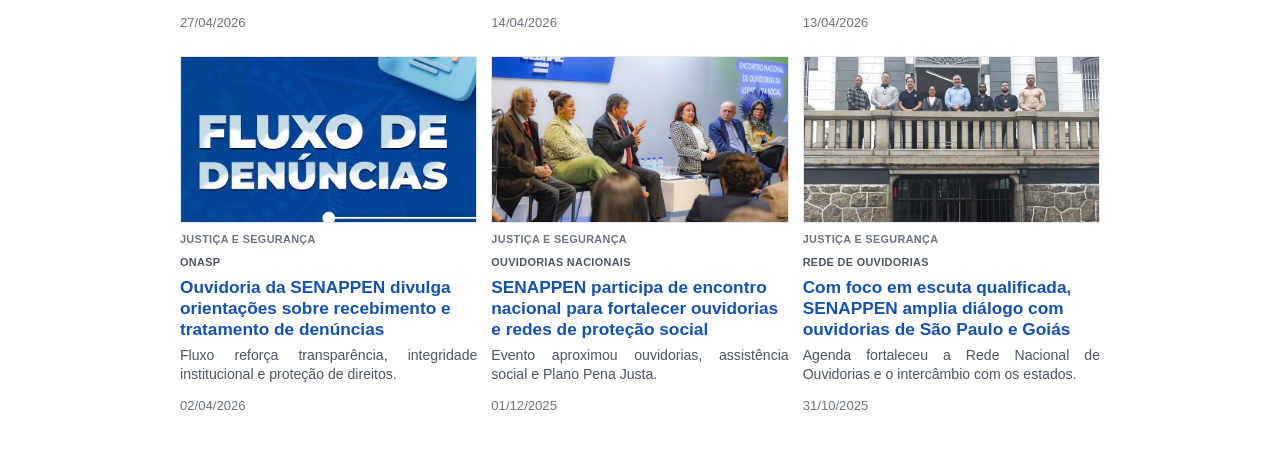
==== commit 3c5a1a6e: "Add Normativos subpage to prototype" ====
--- a/prototipo-dicom-onasp/index.html
+++ b/prototipo-dicom-onasp/index.html
@@ -4,7 +4,7 @@
   <meta charset="utf-8">
   <meta name="viewport" content="width=device-width, initial-scale=1">
   <title>Ouvidoria Nacional de Serviços Penais | Prévia gov.br/Plone</title>
-  <link rel="stylesheet" href="styles.css?v=20260513-justify">
+  <link rel="stylesheet" href="styles.css?v=20260518-normativos-subpage">
 </head>
 <body>
   <main class="govbr-preview" id="conteudo">
@@ -91,6 +91,13 @@
           <span class="feature-copy">
             <span class="feature-title">Revista Brasileira de Execução Penal</span>
             <span>Em articulação com a Espen e a DCOM, a <strong>Onasp</strong> reúne referências da Revista Brasileira de Execução Penal, com acesso a dossiês, notícias editoriais e conteúdos relacionados à participação social, transparência e direitos no sistema penal.</span>
+          </span>
+        </a>
+        <a class="feature-link" href="subpaginas/normativos.html">
+          <span class="feature-image"><img src="../Documentação/Botao_Normativos.png" alt=""></span>
+          <span class="feature-copy">
+            <span class="feature-title">Normativos</span>
+            <span>Subpágina com os principais marcos legais que orientam a atuação da <strong>Ouvidoria Nacional de Serviços Penais</strong>, reunindo leis, decretos e portarias de referência em um único acervo.</span>
           </span>
         </a>
       </div>
@@ -120,57 +127,6 @@
       <iframe class="embed powerbi" title="Painel de Tratamento de Demandas da Onasp" src="https://app.powerbi.com/view?r=eyJrIjoiMDU5NGVlNjQtMjZmZi00YzI0LTk0ZTktMzQwMzdkM2QyMDg5IiwidCI6ImViMDkwNDIwLTQ0NGMtNDNmNy05MWYyLTRiOGRhNmJmZThlMSJ9" loading="lazy" allowfullscreen></iframe>
     </section>
 
-    <section aria-labelledby="normativos-home">
-      <h2 id="normativos-home">Normativos</h2>
-      <p class="normativos-meta">
-        <span>Publicado em <time datetime="2026-05-13">13/05/2026</time></span>
-        <span>Atualizado em <time datetime="2026-05-13">13/05/2026</time></span>
-      </p>
-      <div class="normativos-table-wrap">
-        <table class="normativos-table" aria-label="Normativos basilares da Ouvidoria">
-          <thead>
-            <tr>
-              <th scope="col">Título</th>
-              <th scope="col">Tipo</th>
-              <th scope="col">Descrição</th>
-            </tr>
-          </thead>
-          <tbody>
-            <tr>
-              <td><a href="../Documentação/Normativas Basilares de Ouvidoria/LEI N°13.460.2017.pdf">Lei nº 13.460, de 26 de junho de 2017</a></td>
-              <td>Arquivo</td>
-              <td>Dispõe sobre participação, proteção e defesa dos direitos do usuário dos serviços públicos da administração pública.</td>
-            </tr>
-            <tr>
-              <td><a href="../Documentação/Normativas Basilares de Ouvidoria/Decreto N°9.492.2018.pdf">Decreto nº 9.492, de 5 de setembro de 2018</a></td>
-              <td>Arquivo</td>
-              <td>Regulamenta a Lei nº 13.460, de 26 de junho de 2017, institui o Sistema de Ouvidoria do Poder Executivo federal e altera o Decreto nº 8.910, de 22 de novembro de 2016.</td>
-            </tr>
-            <tr>
-              <td><a href="../Documentação/Normativas Basilares de Ouvidoria/Decreto N°10.153.2019.pdf">Decreto nº 10.153, de 3 de dezembro de 2019</a></td>
-              <td>Arquivo</td>
-              <td>Dispõe sobre as salvaguardas de proteção à identidade dos denunciantes de ilícitos e de irregularidades praticados contra a administração pública federal direta e indireta.</td>
-            </tr>
-            <tr>
-              <td><a href="../Documentação/Normativas Basilares de Ouvidoria/Portaria Normativa CGU - N°116.2024.pdf">Portaria Normativa CGU nº 116, de 18 de março de 2024</a></td>
-              <td>Arquivo</td>
-              <td>Estabelece orientações para o exercício das competências das unidades do Sistema de Ouvidoria do Poder Executivo Federal, instituído pelo Decreto nº 9.492, de 5 de setembro de 2018, no âmbito do Poder Executivo federal, e dá outras providências.</td>
-            </tr>
-            <tr>
-              <td><a href="../Documentação/Normativas Basilares de Ouvidoria/LEI N°12.527.2011.pdf">Lei nº 12.527, de 18 de novembro de 2011</a></td>
-              <td>Arquivo</td>
-              <td>Regula o acesso a informações previsto no inciso XXXIII do art. 5º, no inciso II do § 3º do art. 37 e no § 2º do art. 216 da Constituição Federal.</td>
-            </tr>
-            <tr>
-              <td><a href="../Documentação/Normativas Basilares de Ouvidoria/LEI N°13.709.2018.pdf">Lei nº 13.709, de 14 de agosto de 2018</a></td>
-              <td>Arquivo</td>
-              <td>Dispõe sobre a proteção de dados pessoais e altera a Lei nº 12.965, de 23 de abril de 2014 (Marco Civil da Internet).</td>
-            </tr>
-          </tbody>
-        </table>
-      </div>
-    </section>
-
     <section aria-labelledby="noticias-ouvidoria">
       <h2 id="noticias-ouvidoria">Notícias da Ouvidoria</h2>
       <p>Curadoria manual com seis notícias do portal da <strong>SENAPPEN</strong> ligadas à <strong>Onasp</strong>, à Rede de Ouvidorias e à qualificação dos canais de atendimento ao cidadão.</p>
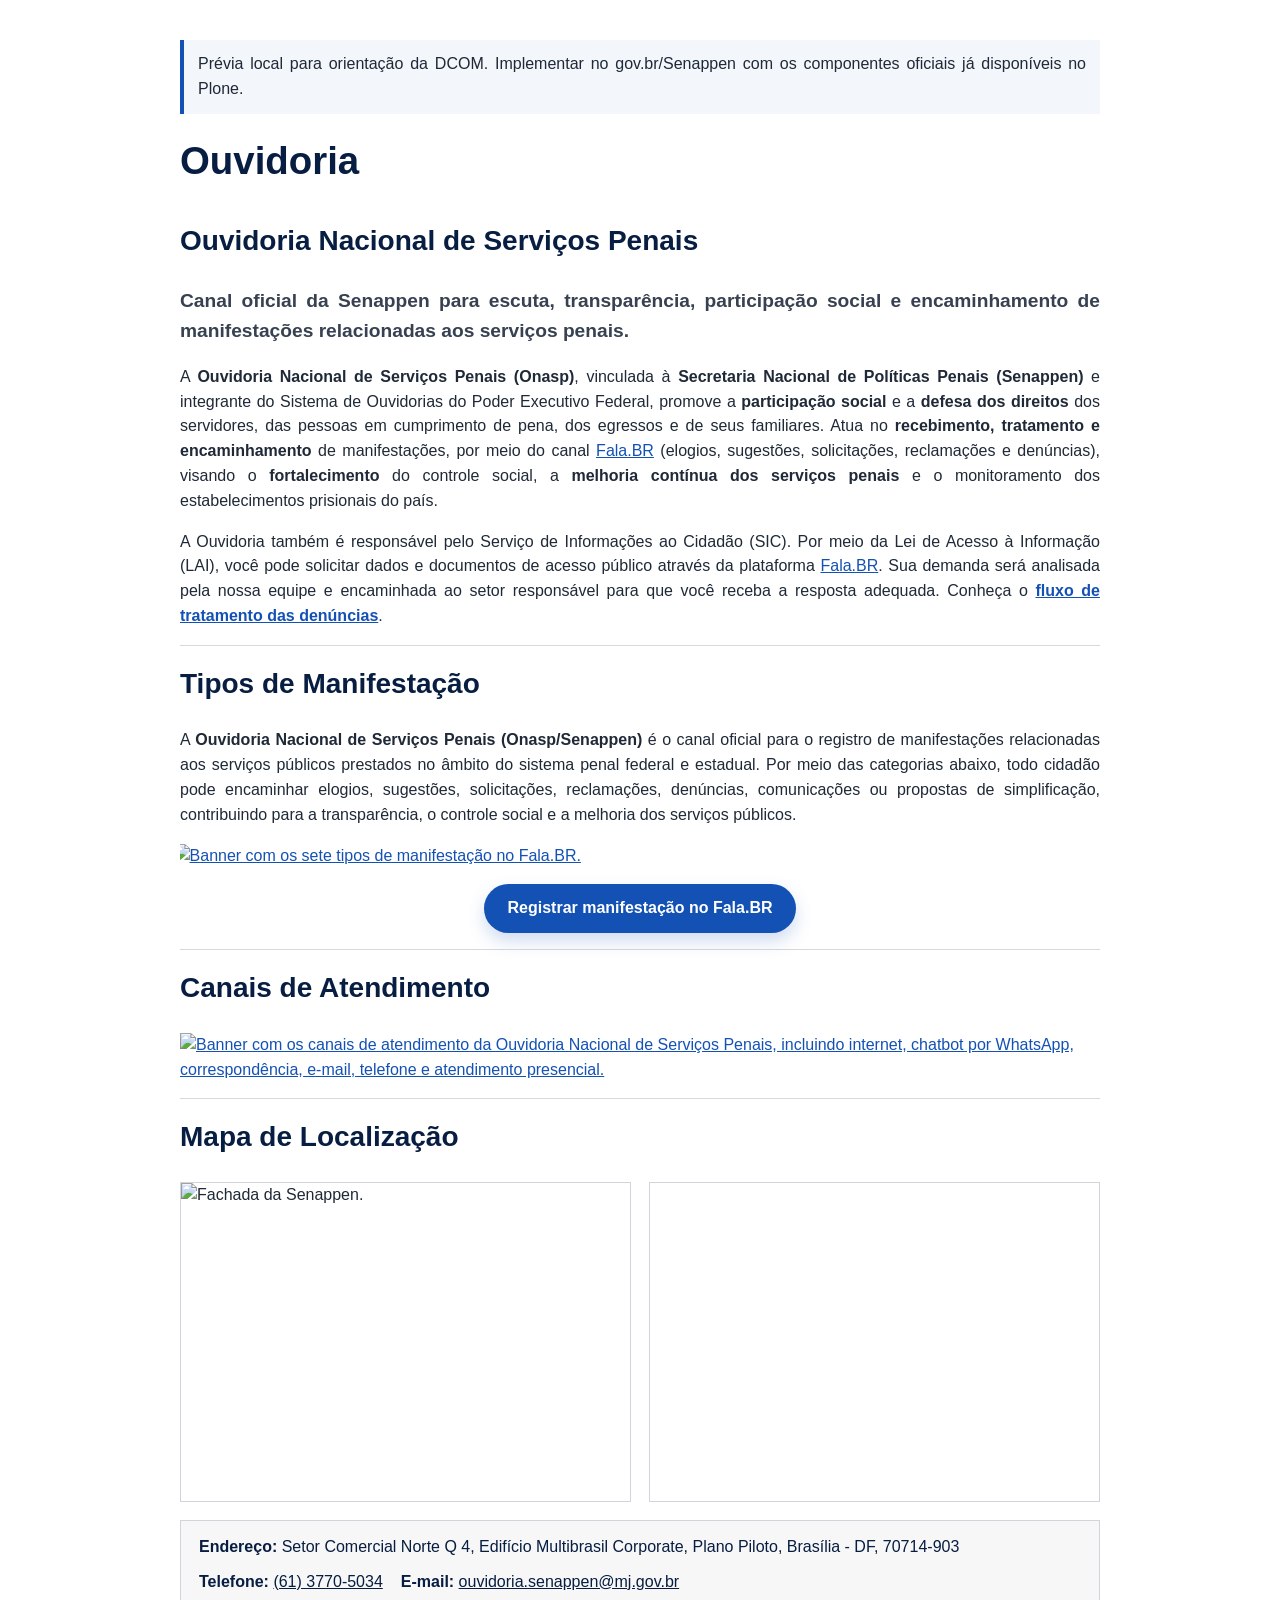
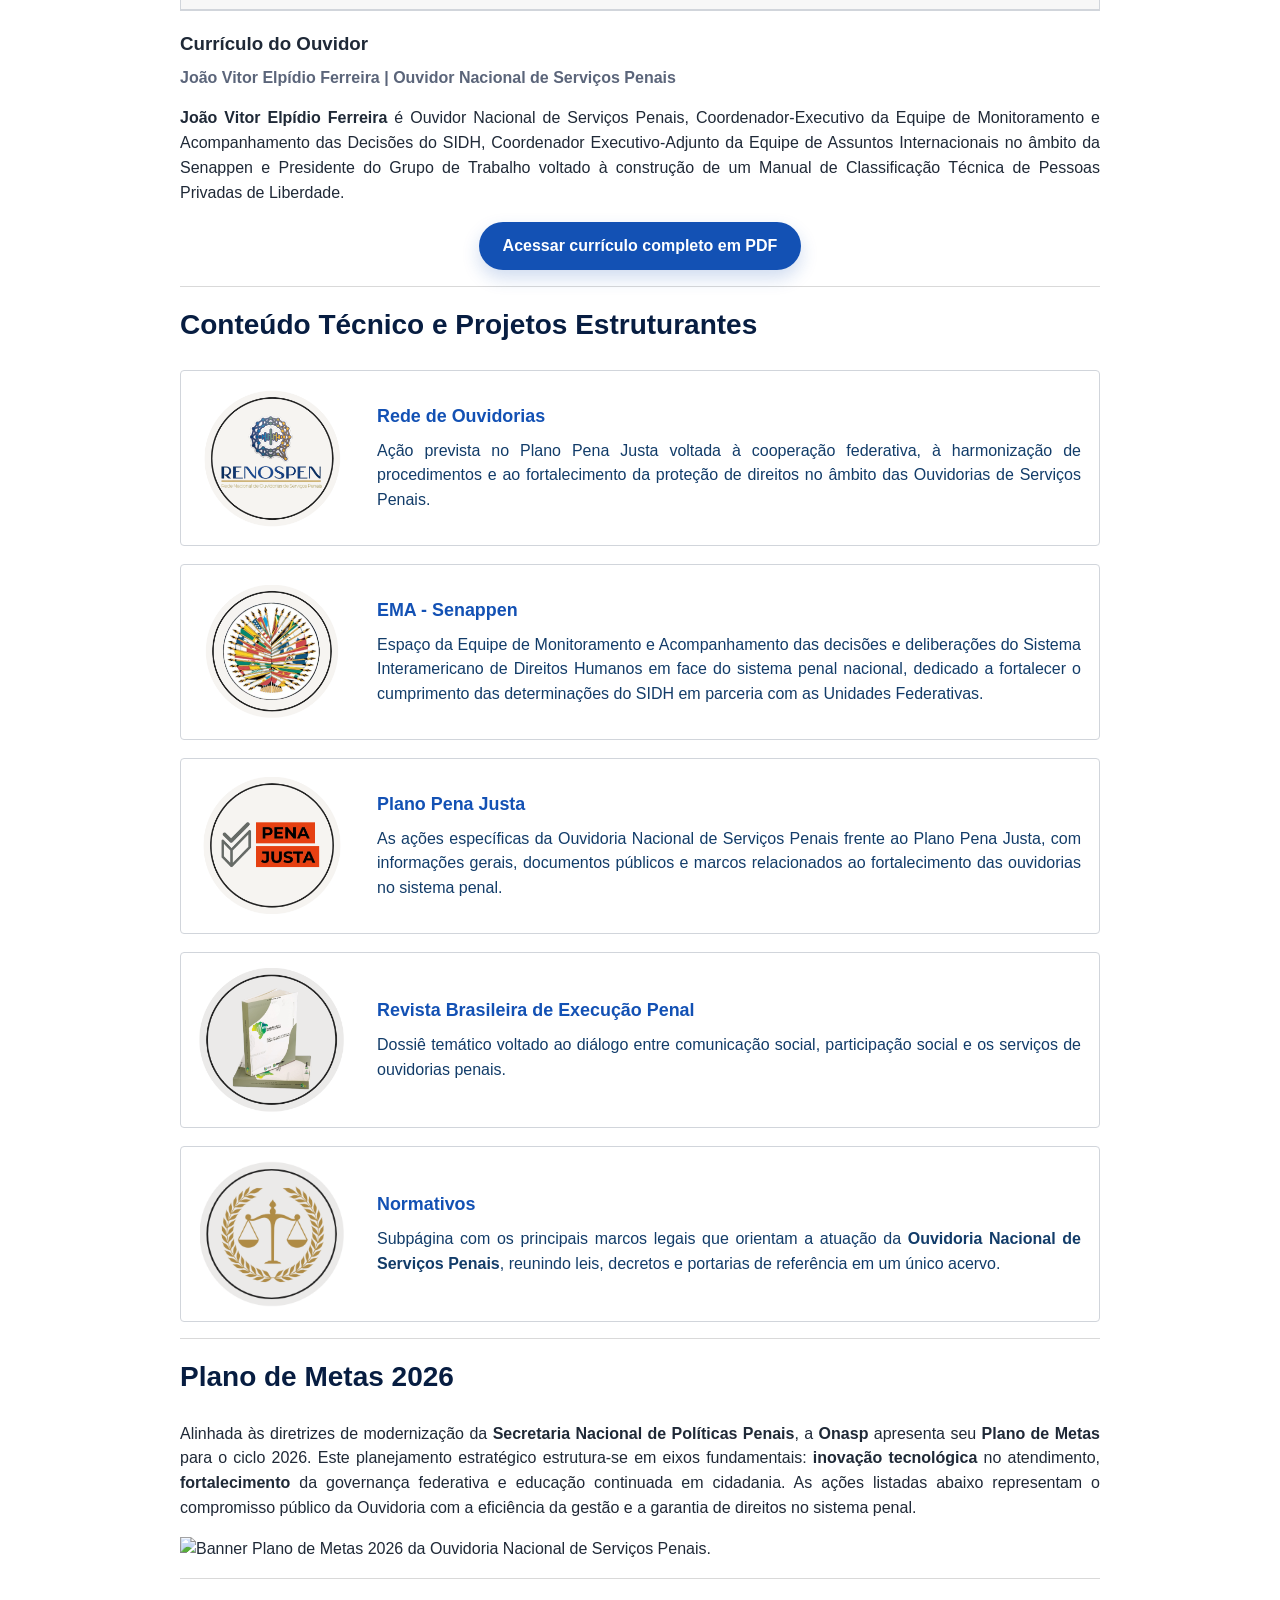
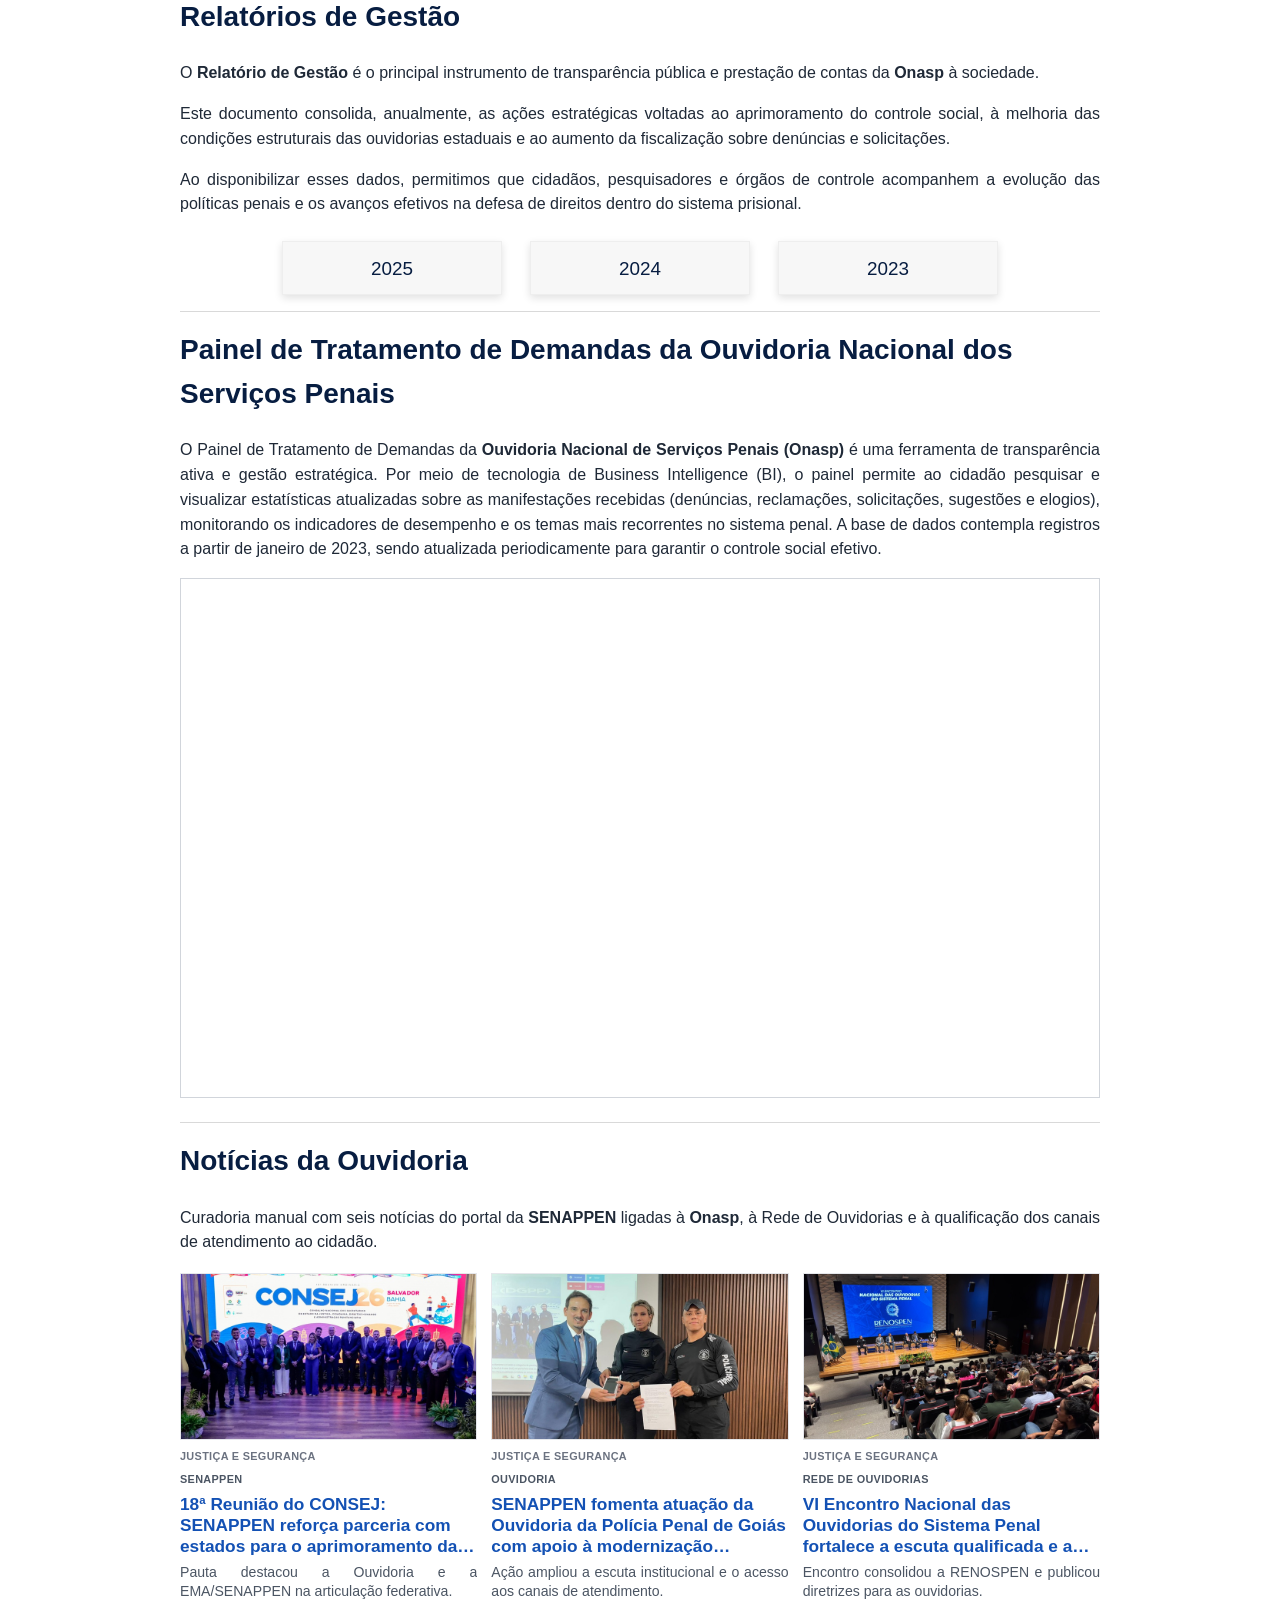
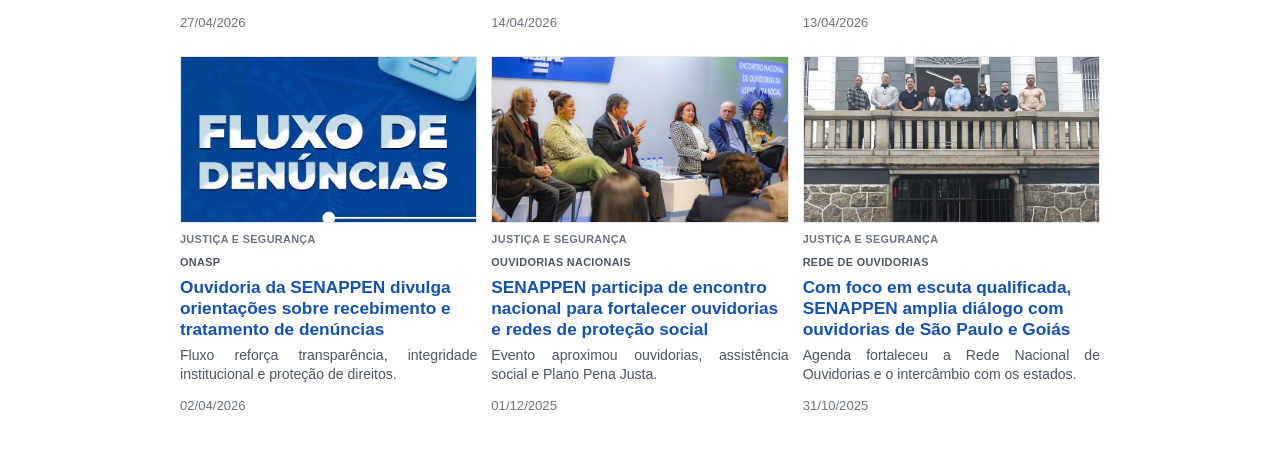
==== commit 33b740e3: "Update prototype home card copy" ====
--- a/prototipo-dicom-onasp/index.html
+++ b/prototipo-dicom-onasp/index.html
@@ -69,7 +69,7 @@
           <span class="feature-image"><img src="../Documentação/Botao_Renospen.png" alt=""></span>
           <span class="feature-copy">
             <span class="feature-title">Rede de Ouvidorias</span>
-            <span>Iniciativa do <strong>Plano Pena Justa</strong> voltada à cooperação federativa, à harmonização de procedimentos e ao <strong>fortalecimento</strong> da proteção de direitos no âmbito das Ouvidorias de Serviços Penais.</span>
+            <span>Ação prevista no Plano Pena Justa voltada à cooperação federativa, à harmonização de procedimentos e ao fortalecimento da proteção de direitos no âmbito das Ouvidorias de Serviços Penais.</span>
           </span>
         </a>
         <a class="feature-link" href="subpaginas/ema-sidh.html">
@@ -83,14 +83,14 @@
           <span class="feature-image"><img src="../Documentação/Botao_PenaJusta.png" alt=""></span>
           <span class="feature-copy">
             <span class="feature-title">Plano Pena Justa</span>
-            <span>Ambiente dedicado integralmente ao Plano, que disponibiliza o acesso a cronogramas, documentos técnicos e relatórios de acompanhamento.</span>
+            <span>As ações específicas da Ouvidoria Nacional de Serviços Penais frente ao Plano Pena Justa, com informações gerais, documentos públicos e marcos relacionados ao fortalecimento das ouvidorias no sistema penal.</span>
           </span>
         </a>
         <a class="feature-link" href="subpaginas/revista-brasileira-execucao-penal.html">
           <span class="feature-image"><img src="../Documentação/Botao_RevistaBrasileira.png" alt=""></span>
           <span class="feature-copy">
             <span class="feature-title">Revista Brasileira de Execução Penal</span>
-            <span>Em articulação com a Espen e a DCOM, a <strong>Onasp</strong> reúne referências da Revista Brasileira de Execução Penal, com acesso a dossiês, notícias editoriais e conteúdos relacionados à participação social, transparência e direitos no sistema penal.</span>
+            <span>Dossiê temático voltado ao diálogo entre comunicação social, participação social e os serviços de ouvidorias penais.</span>
           </span>
         </a>
         <a class="feature-link" href="subpaginas/normativos.html">
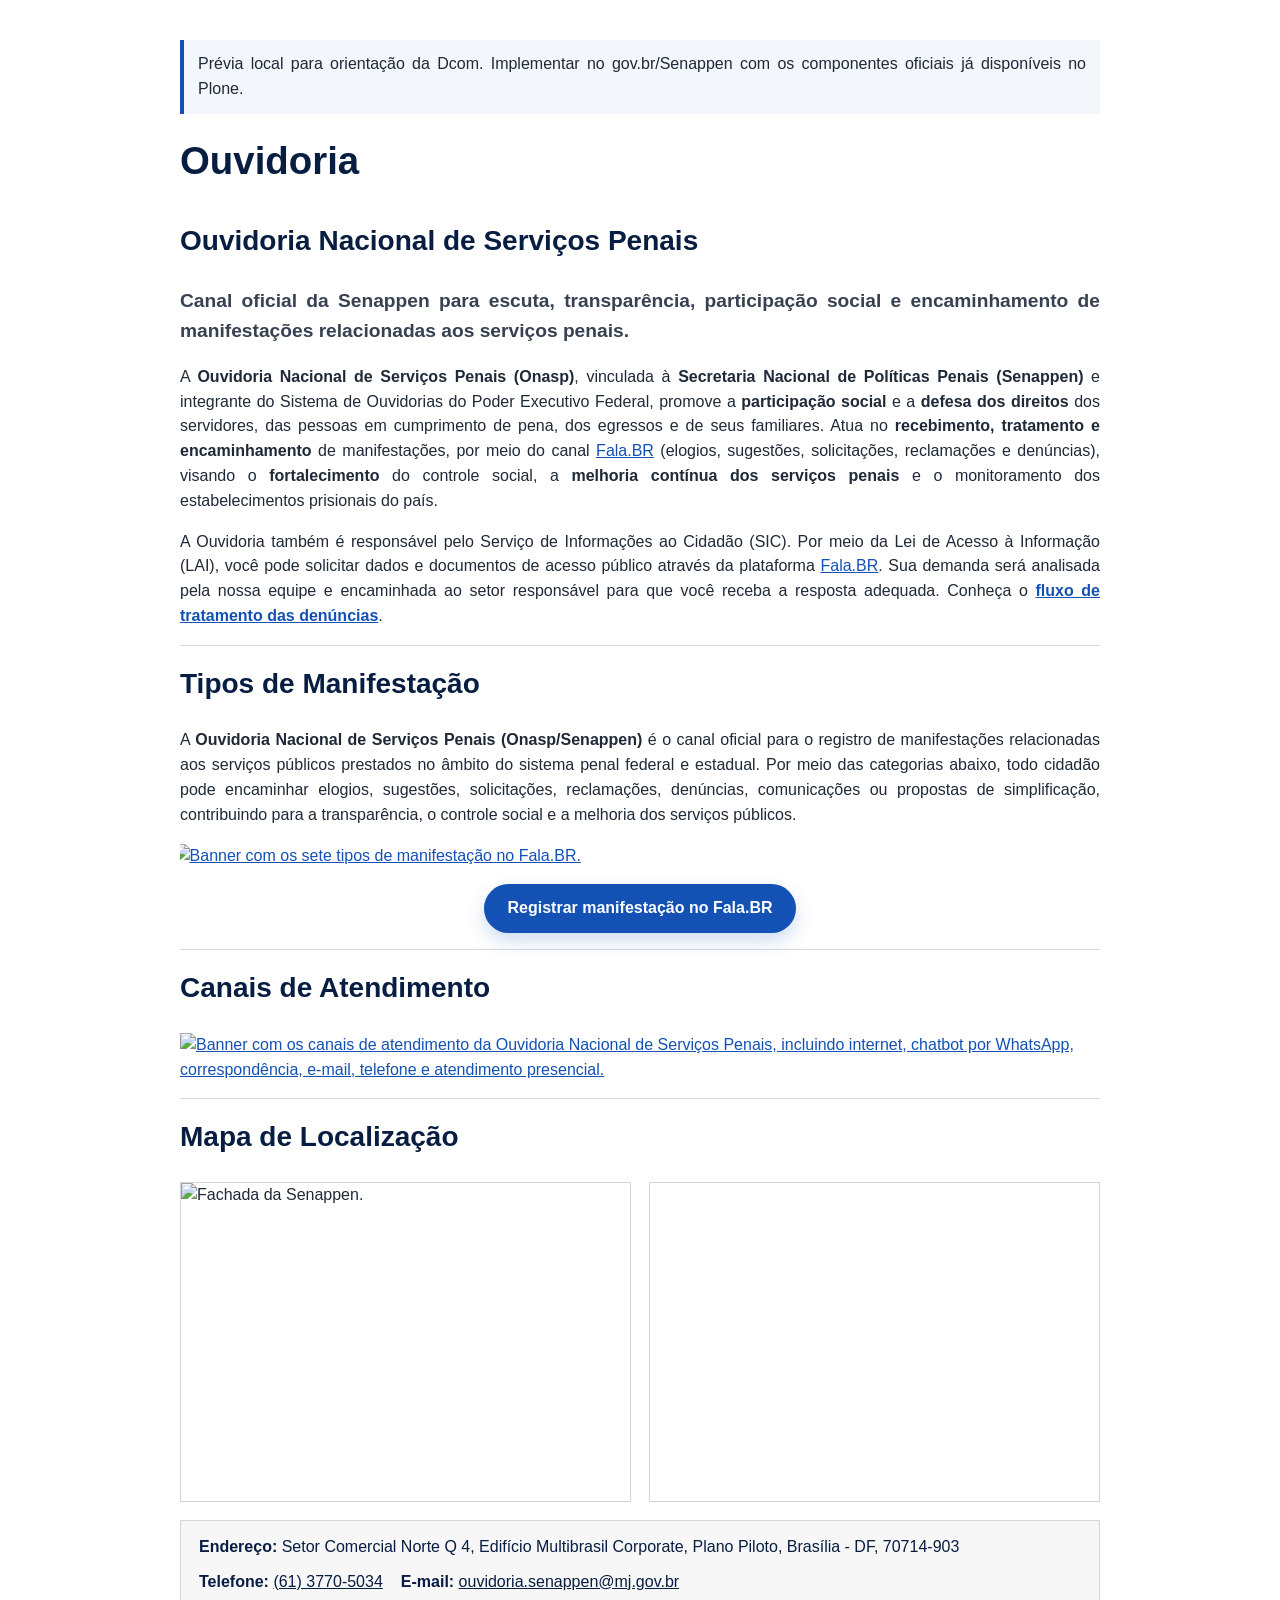
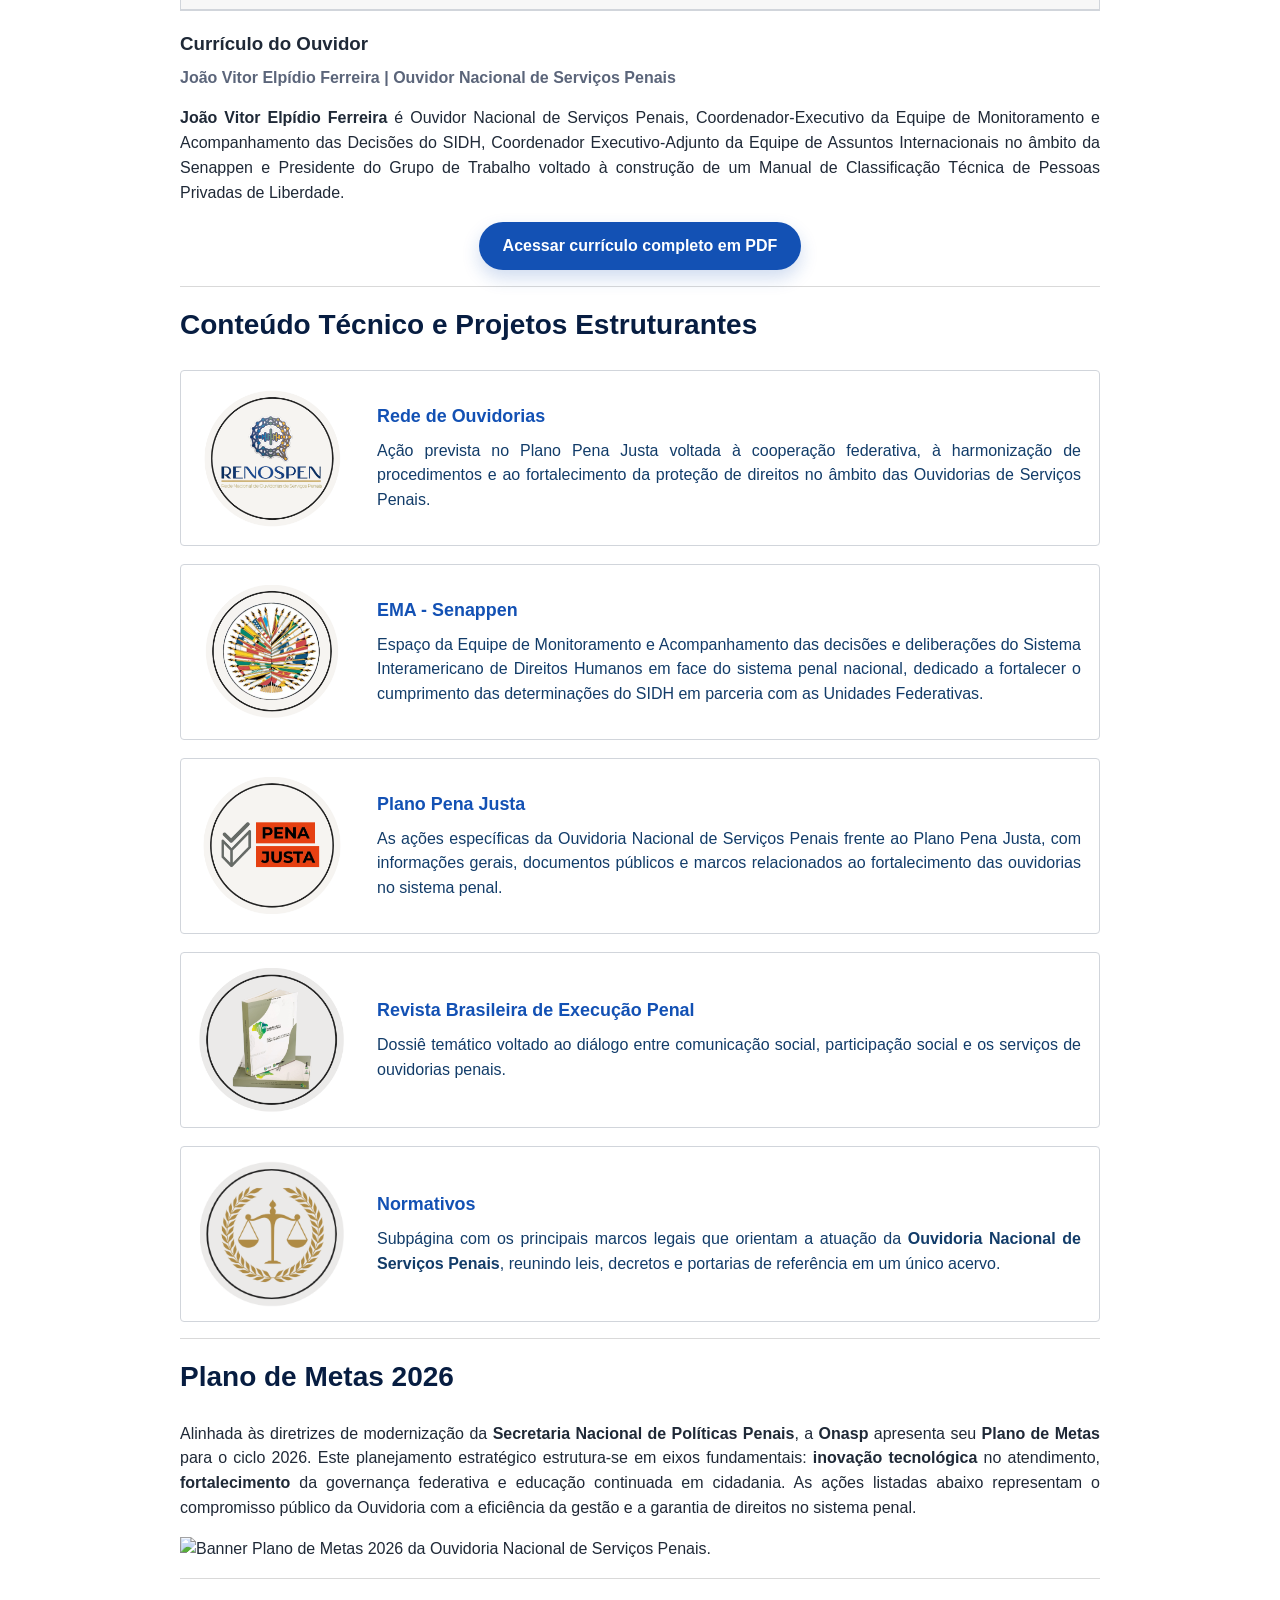
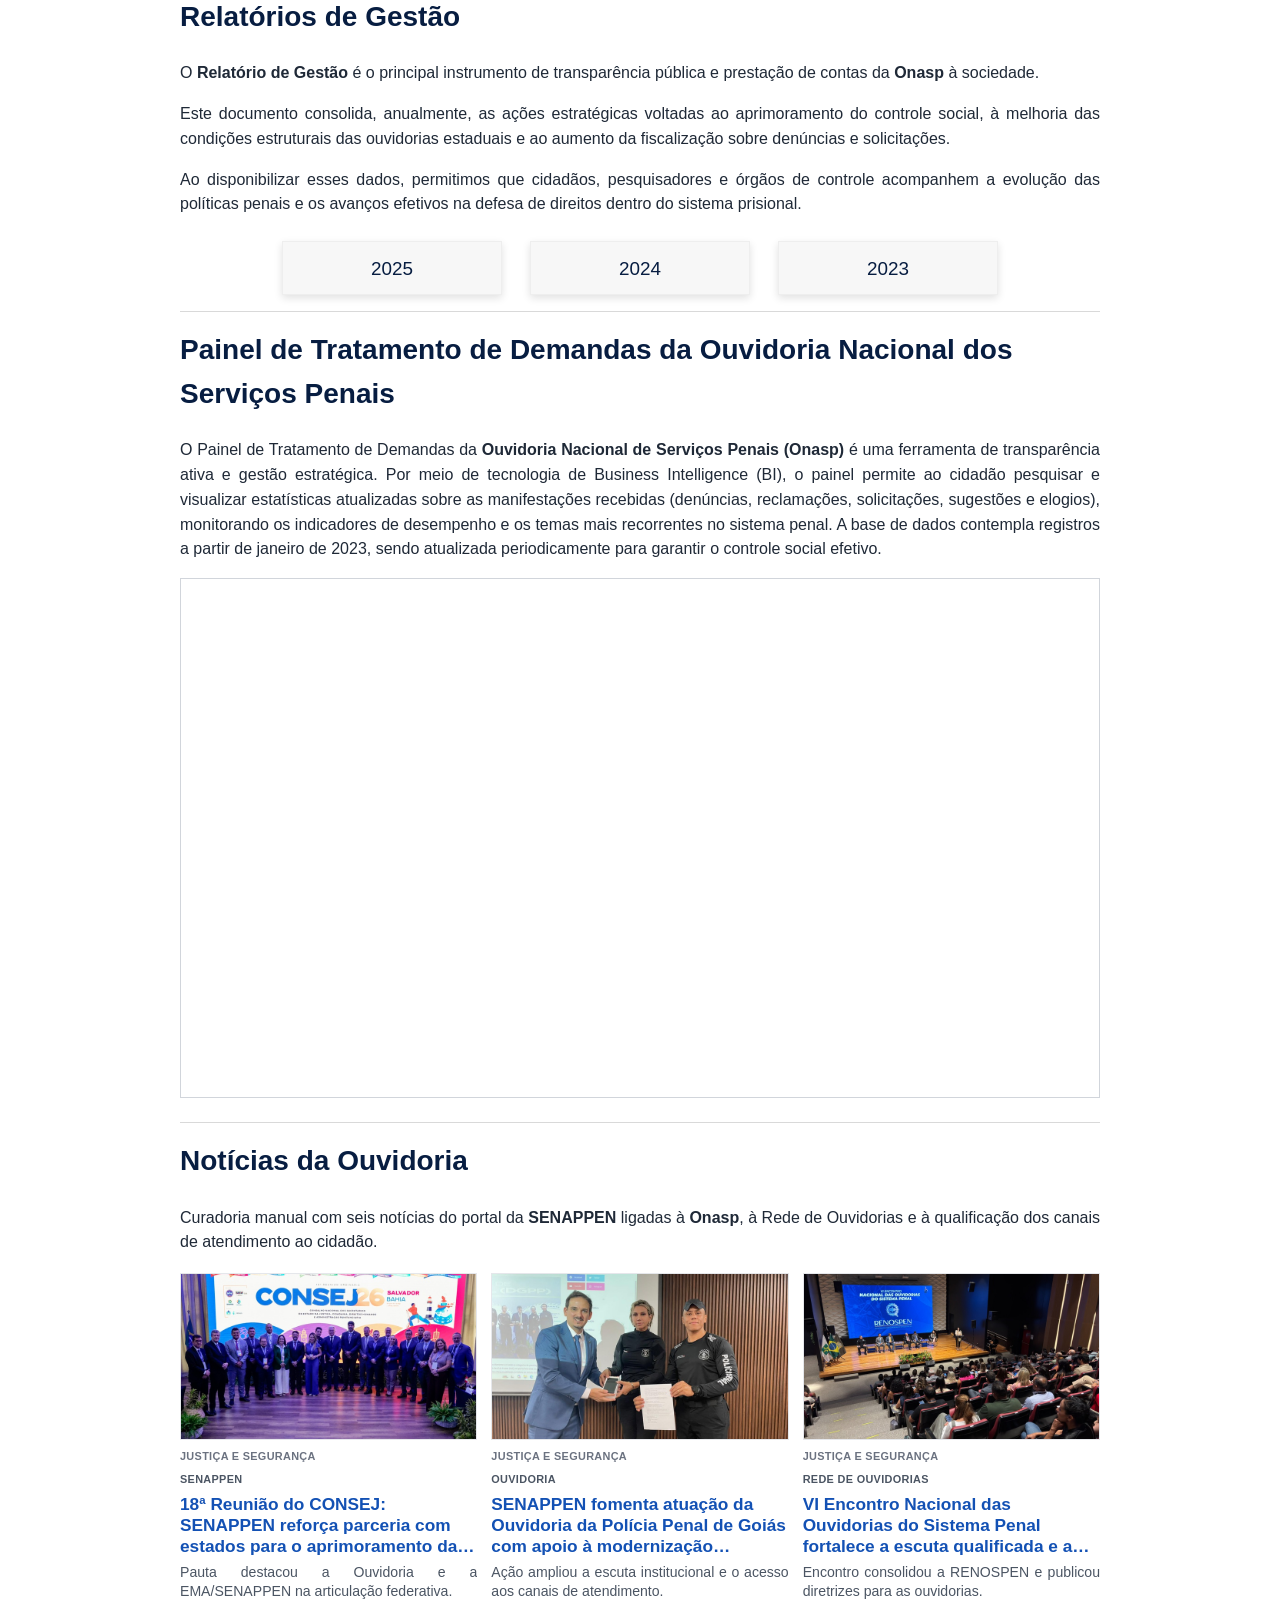
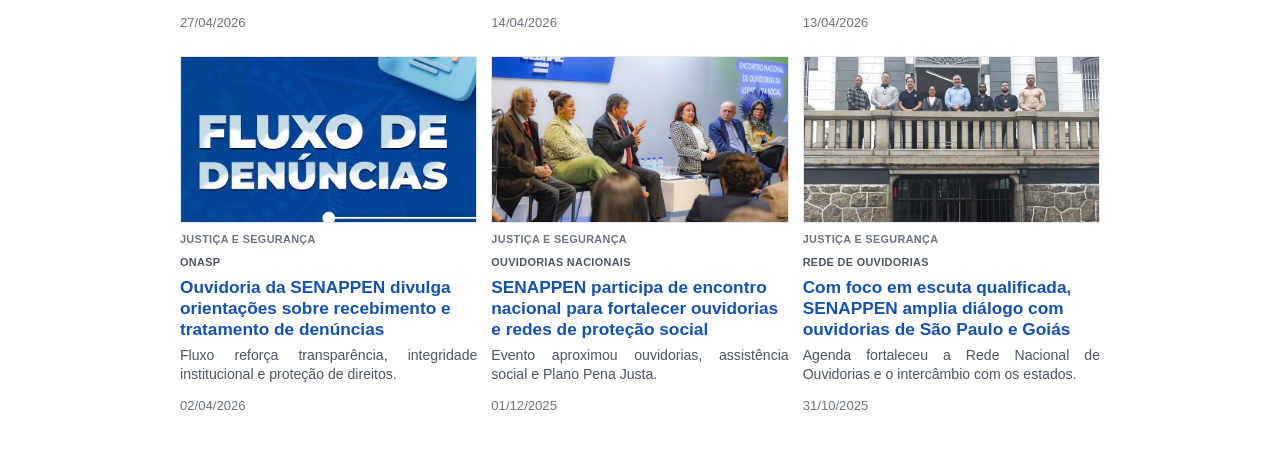
==== commit ff07f5bb: "Normalize Dcom casing in prototype" ====
--- a/prototipo-dicom-onasp/index.html
+++ b/prototipo-dicom-onasp/index.html
@@ -8,7 +8,7 @@
 </head>
 <body>
   <main class="govbr-preview" id="conteudo">
-    <p class="preview-note">Prévia local para orientação da DCOM. Implementar no gov.br/Senappen com os componentes oficiais já disponíveis no Plone.</p>
+    <p class="preview-note">Prévia local para orientação da Dcom. Implementar no gov.br/Senappen com os componentes oficiais já disponíveis no Plone.</p>
 
     <h1>Ouvidoria</h1>
 
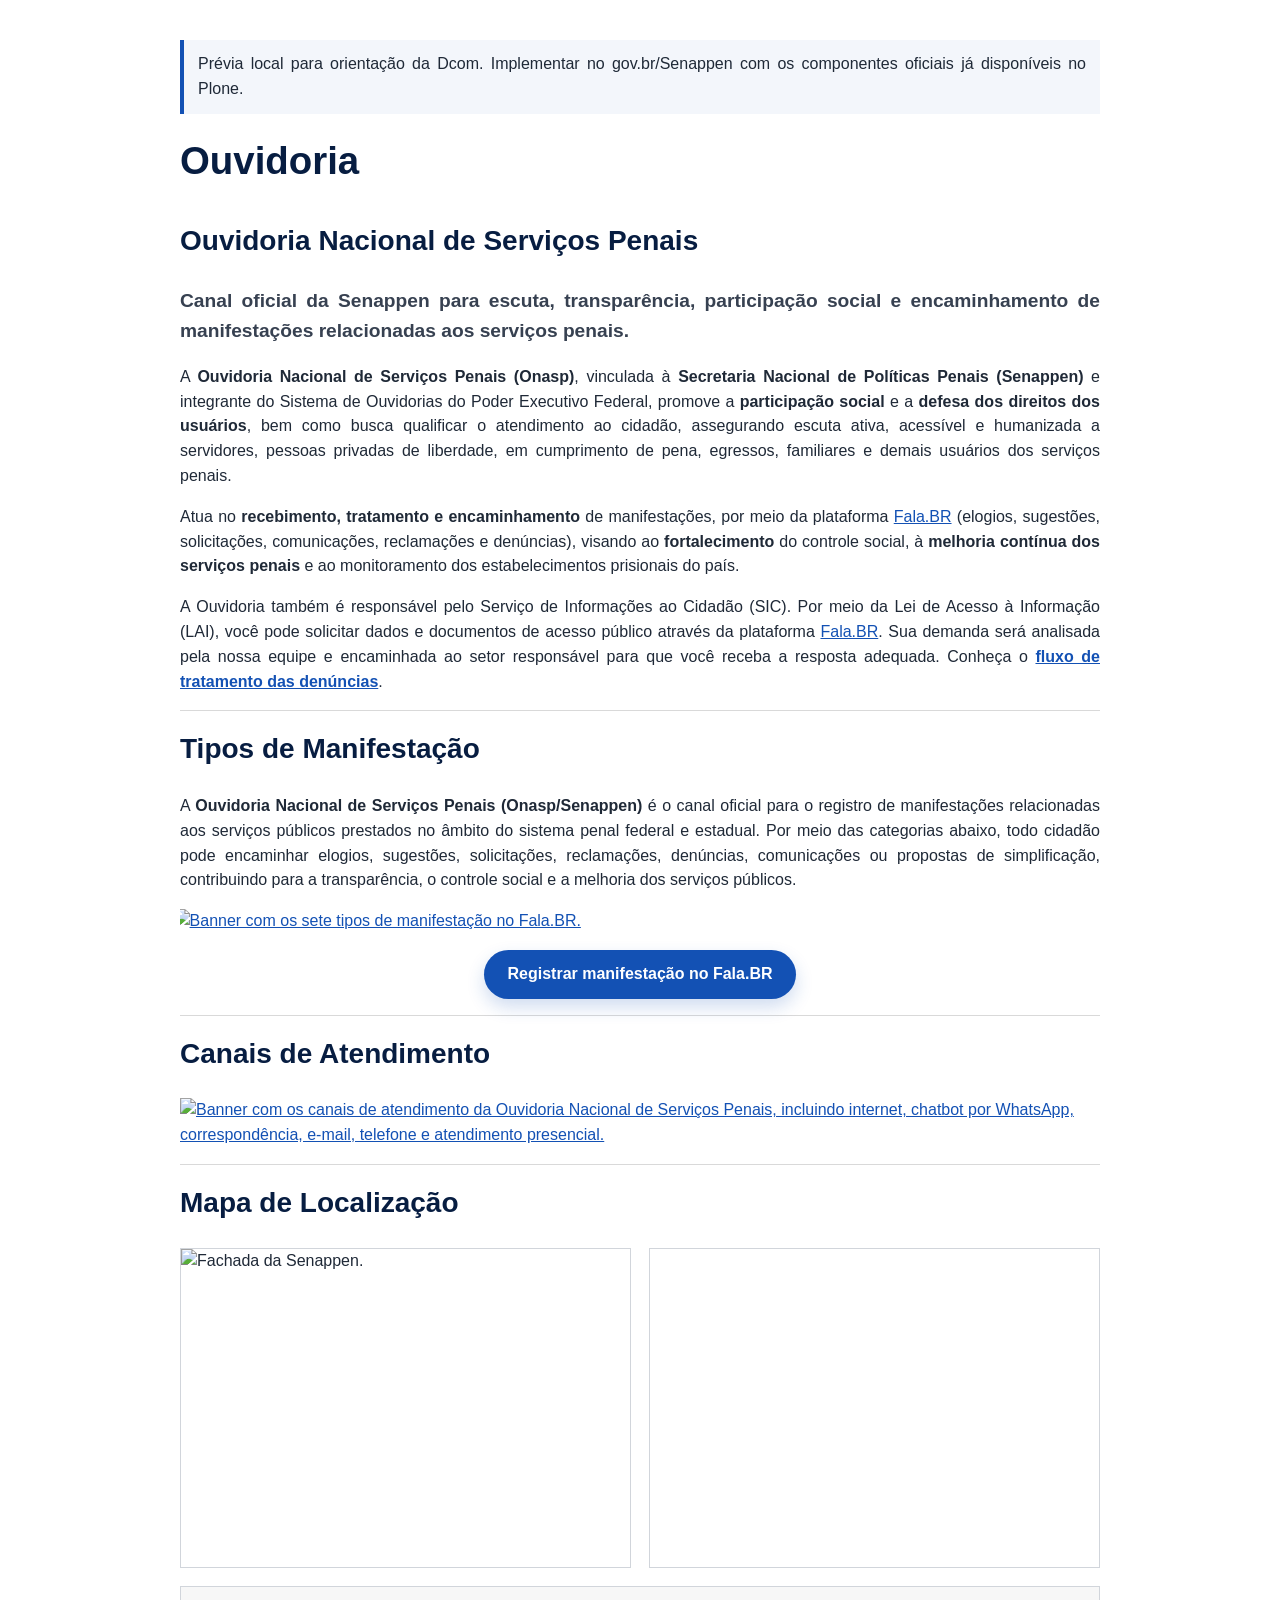
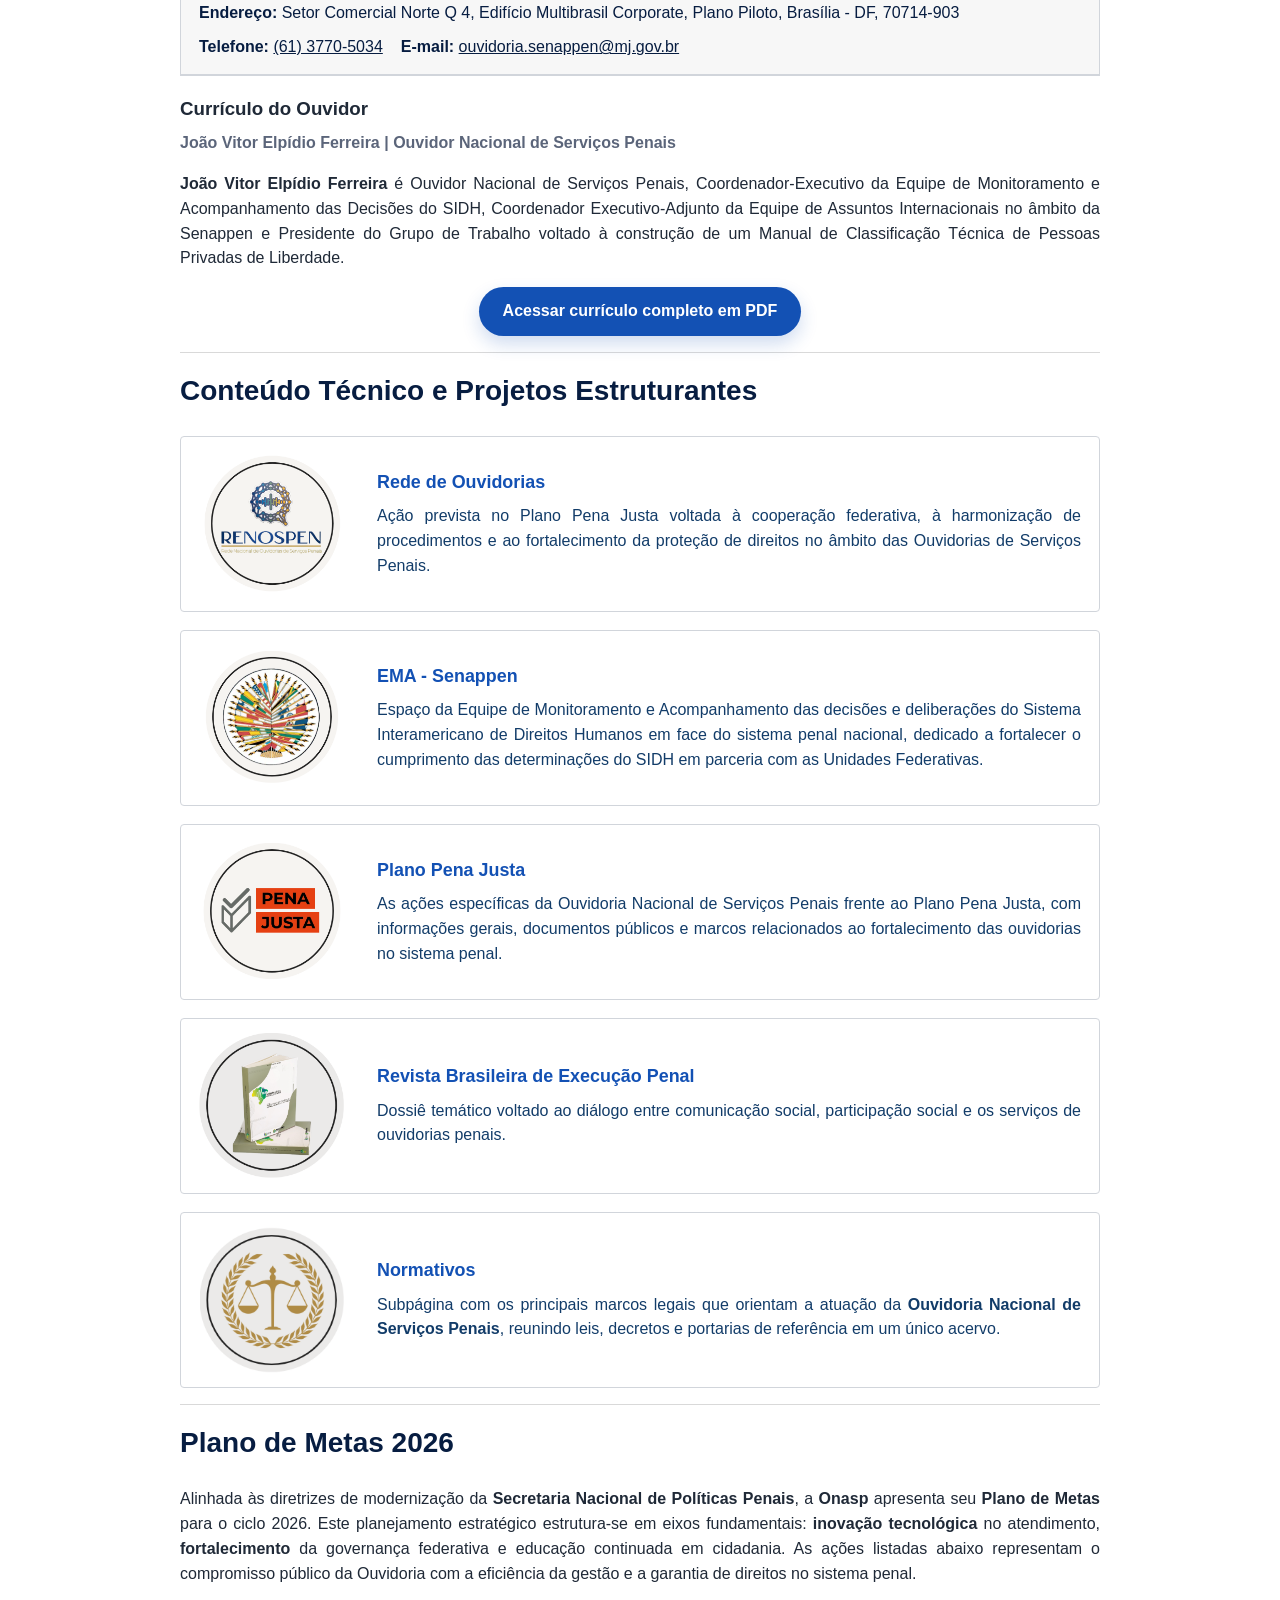
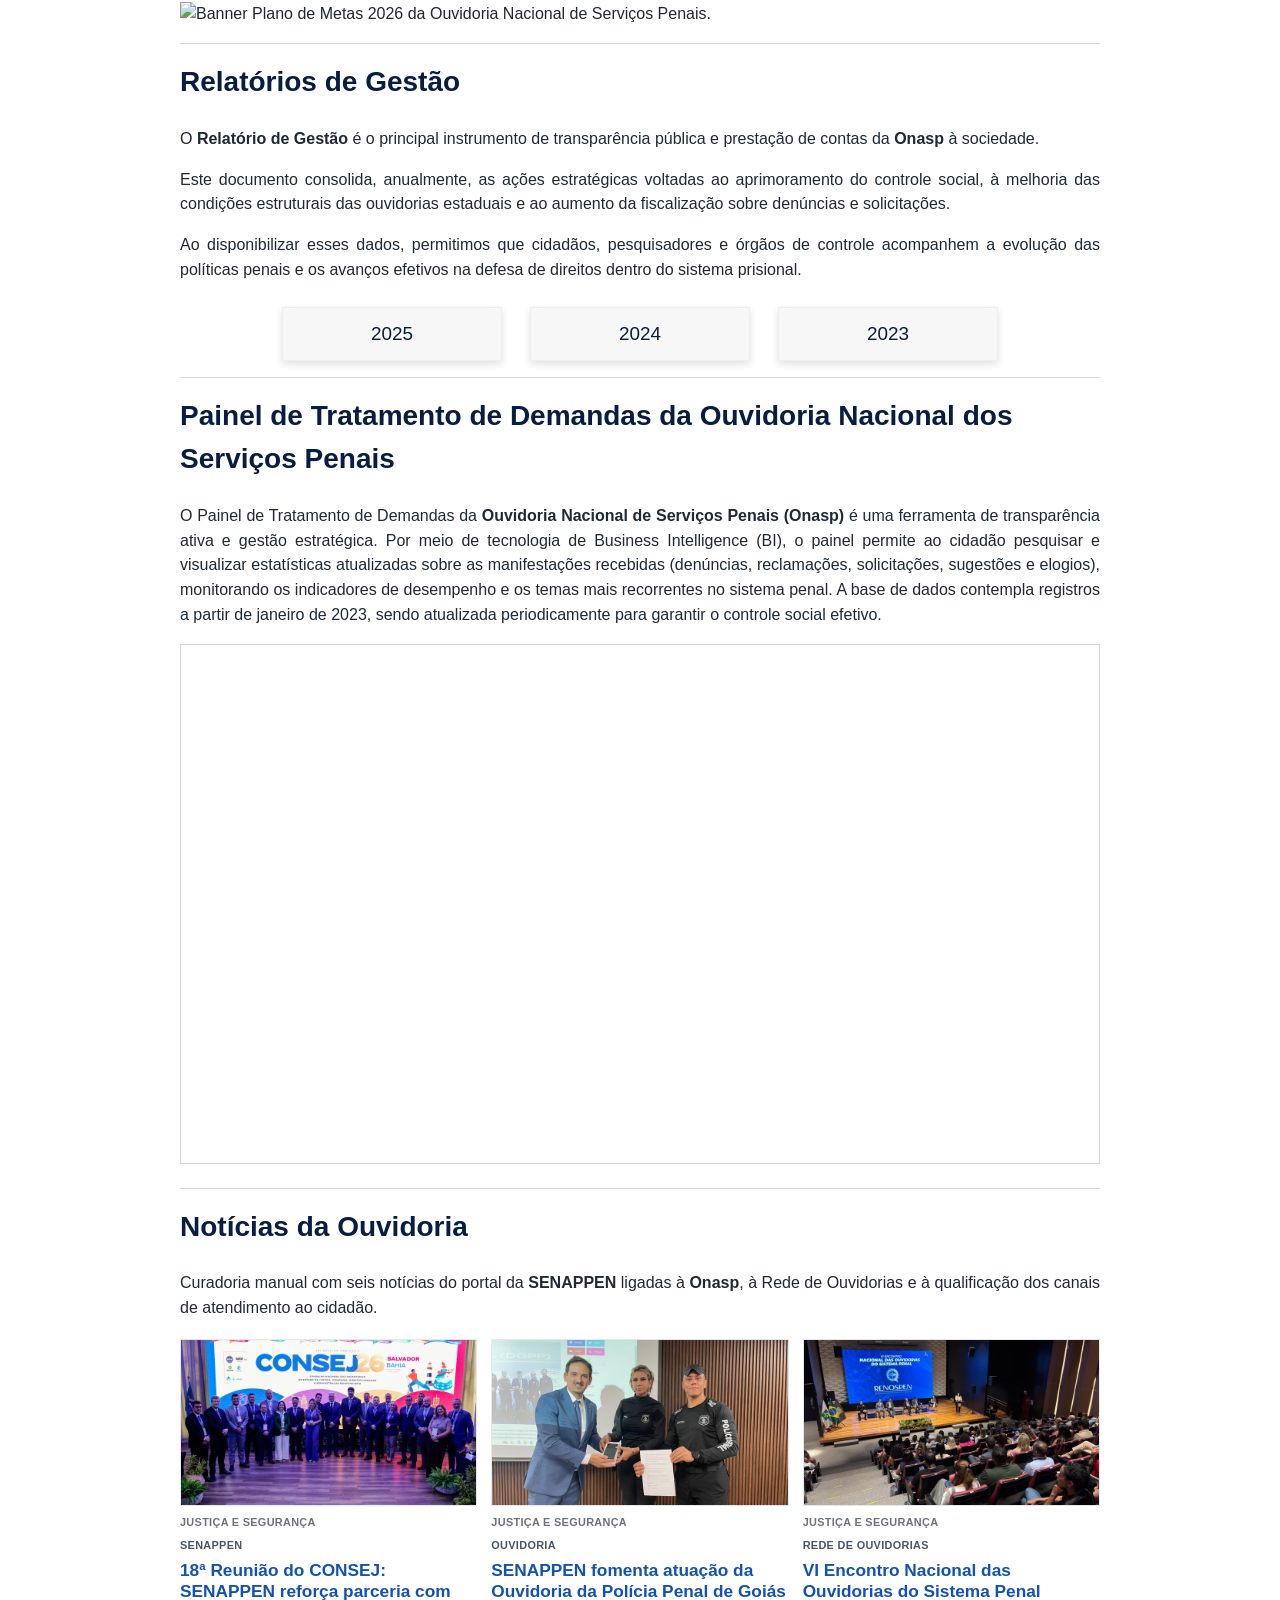
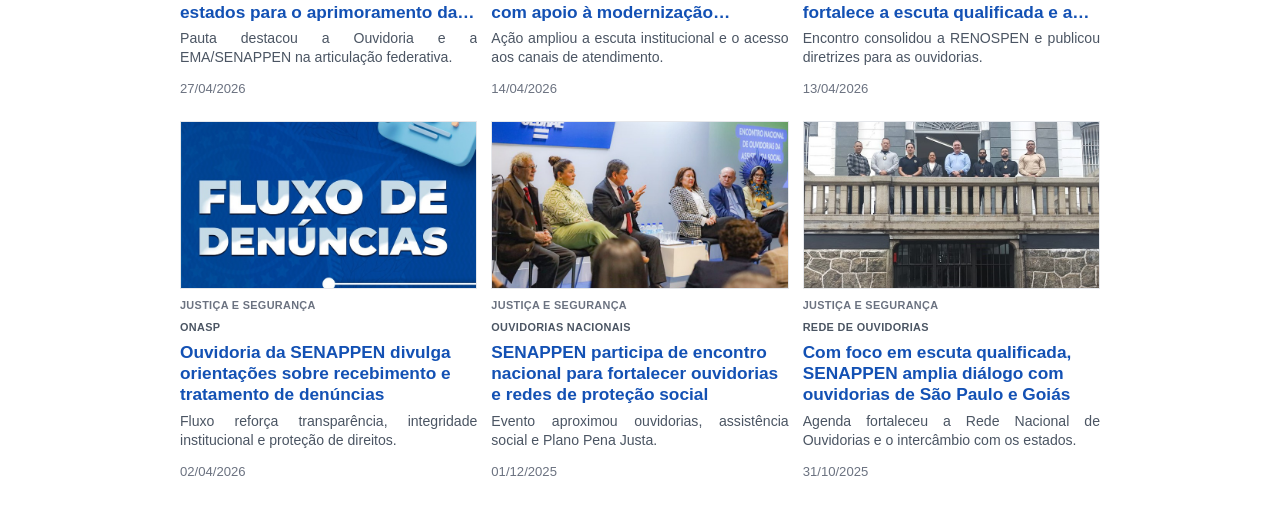
==== commit db11dbf0: "Update Ouvidoria intro paragraphs" ====
--- a/prototipo-dicom-onasp/index.html
+++ b/prototipo-dicom-onasp/index.html
@@ -17,7 +17,9 @@
 
       <p class="lead">Canal oficial da <strong>Senappen</strong> para escuta, transparência, <strong>participação social</strong> e encaminhamento de manifestações relacionadas aos serviços penais.</p>
 
-      <p>A <strong>Ouvidoria Nacional de Serviços Penais (Onasp)</strong>, vinculada à <strong>Secretaria Nacional de Políticas Penais (Senappen)</strong> e integrante do Sistema de Ouvidorias do Poder Executivo Federal, promove a <strong>participação social</strong> e a <strong>defesa dos direitos</strong> dos servidores, das pessoas em cumprimento de pena, dos egressos e de seus familiares. Atua no <strong>recebimento, tratamento e encaminhamento</strong> de manifestações, por meio do canal <a href="https://falabr.cgu.gov.br">Fala.BR</a> (elogios, sugestões, solicitações, reclamações e denúncias), visando o <strong>fortalecimento</strong> do controle social, a <strong>melhoria contínua dos serviços penais</strong> e o monitoramento dos estabelecimentos prisionais do país.</p>
+      <p>A <strong>Ouvidoria Nacional de Serviços Penais (Onasp)</strong>, vinculada à <strong>Secretaria Nacional de Políticas Penais (Senappen)</strong> e integrante do Sistema de Ouvidorias do Poder Executivo Federal, promove a <strong>participação social</strong> e a <strong>defesa dos direitos dos usuários</strong>, bem como busca qualificar o atendimento ao cidadão, assegurando escuta ativa, acessível e humanizada a servidores, pessoas privadas de liberdade, em cumprimento de pena, egressos, familiares e demais usuários dos serviços penais.</p>
+
+      <p>Atua no <strong>recebimento, tratamento e encaminhamento</strong> de manifestações, por meio da plataforma <a href="https://falabr.cgu.gov.br">Fala.BR</a> (elogios, sugestões, solicitações, comunicações, reclamações e denúncias), visando ao <strong>fortalecimento</strong> do controle social, à <strong>melhoria contínua dos serviços penais</strong> e ao monitoramento dos estabelecimentos prisionais do país.</p>
 
       <p>A Ouvidoria também é responsável pelo Serviço de Informações ao Cidadão (SIC). Por meio da Lei de Acesso à Informação (LAI), você pode solicitar dados e documentos de acesso público através da plataforma <a href="https://falabr.cgu.gov.br">Fala.BR</a>. Sua demanda será analisada pela nossa equipe e encaminhada ao setor responsável para que você receba a resposta adequada. Conheça o <a href="https://www.gov.br/senappen/pt-br/acesso-a-informacao/participacao-social/ouvidoria/fluxo_denuncia_onasp.pdf"><strong>fluxo de tratamento das denúncias</strong></a>.</p>
     </section>
